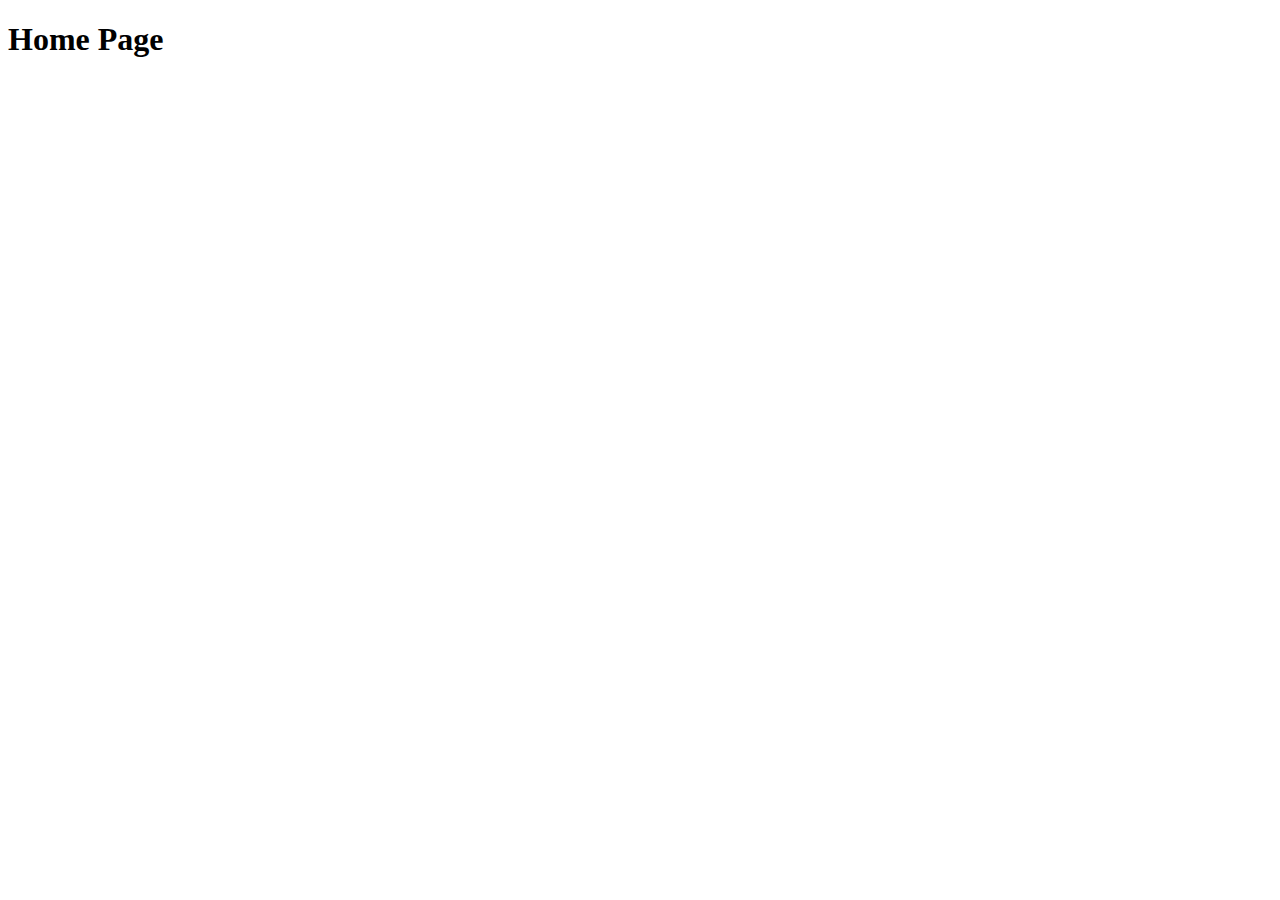
==== index.html @ 4ec6a80f "demo" ====
<!DOCTYPE html>
<html lang="en">
  <head>
    <meta charset="UTF-8" />
    <meta http-equiv="X-UA-Compatible" content="IE=edge" />
    <meta name="viewport" content="width=device-width, initial-scale=1.0" />
    <title>Revv.co.in</title>
  </head>
  <body>
    <h1>Home Page</h1>
  </body>
</html>
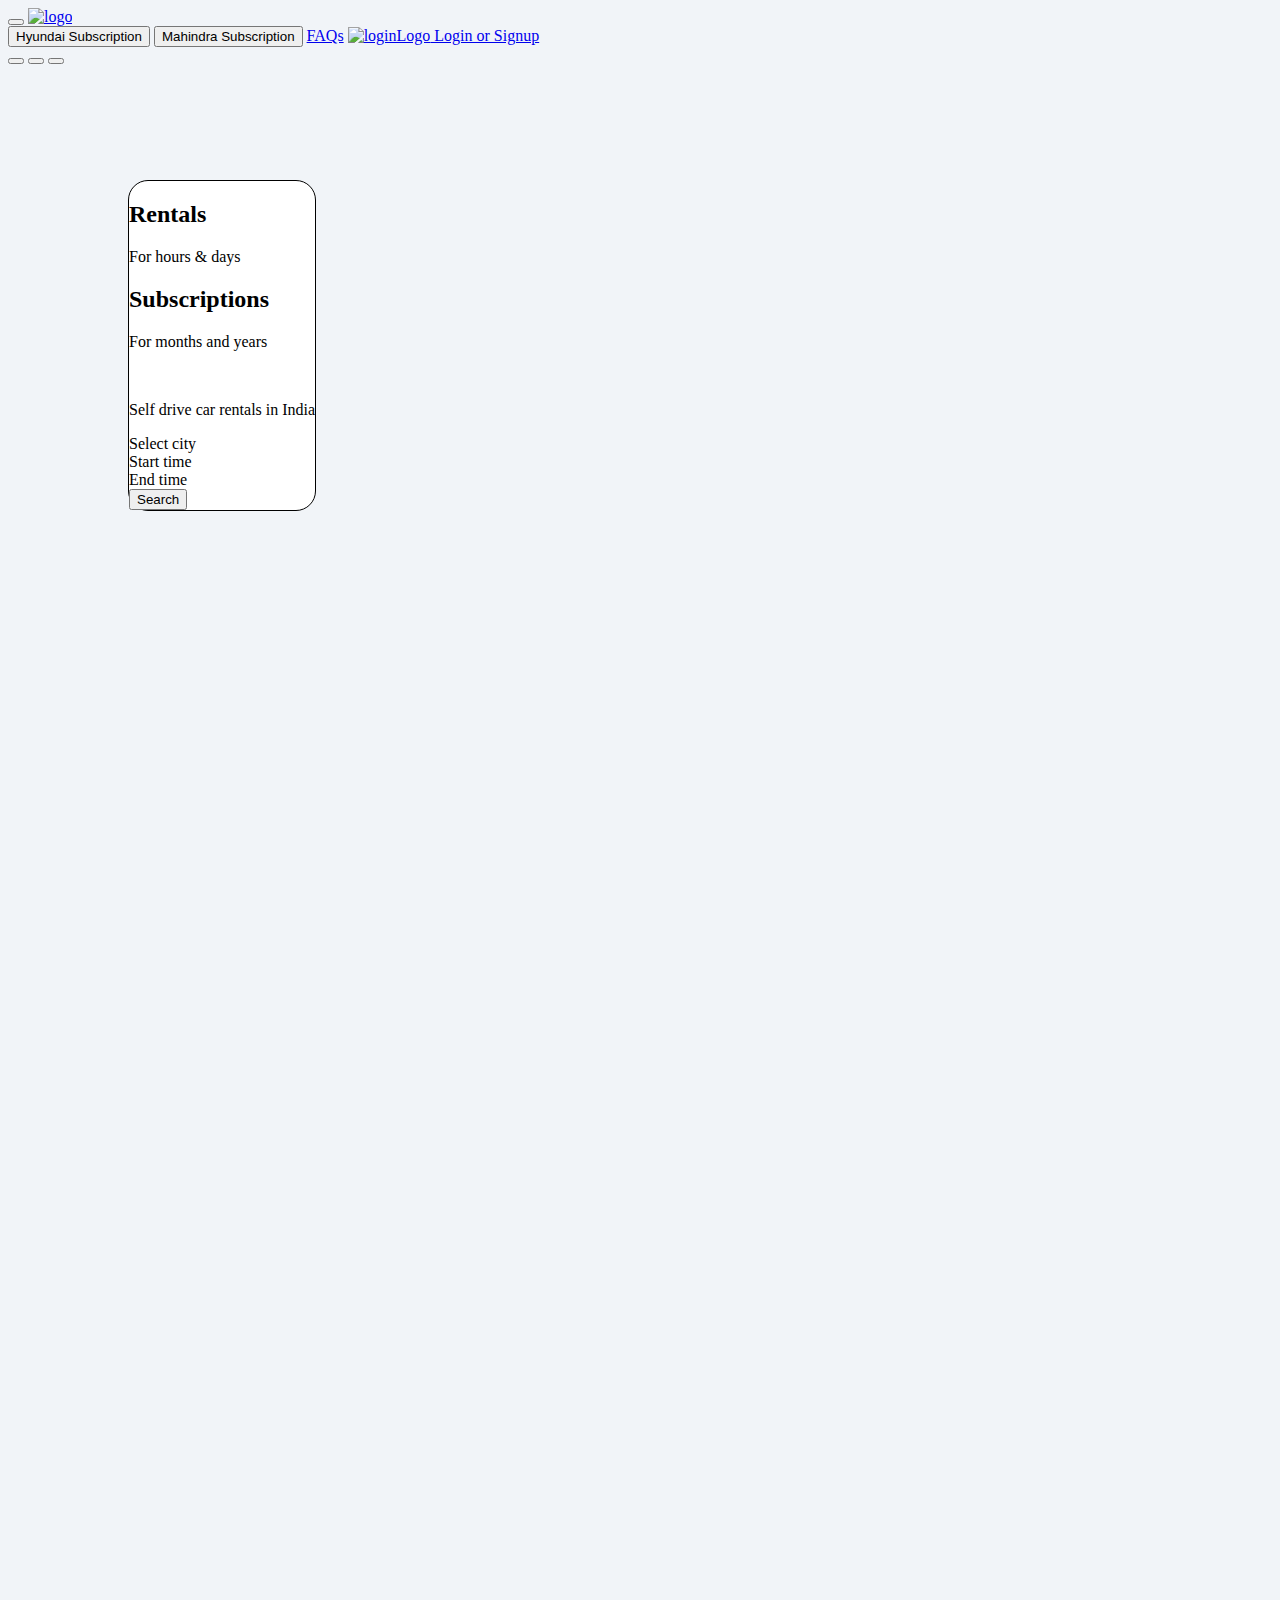
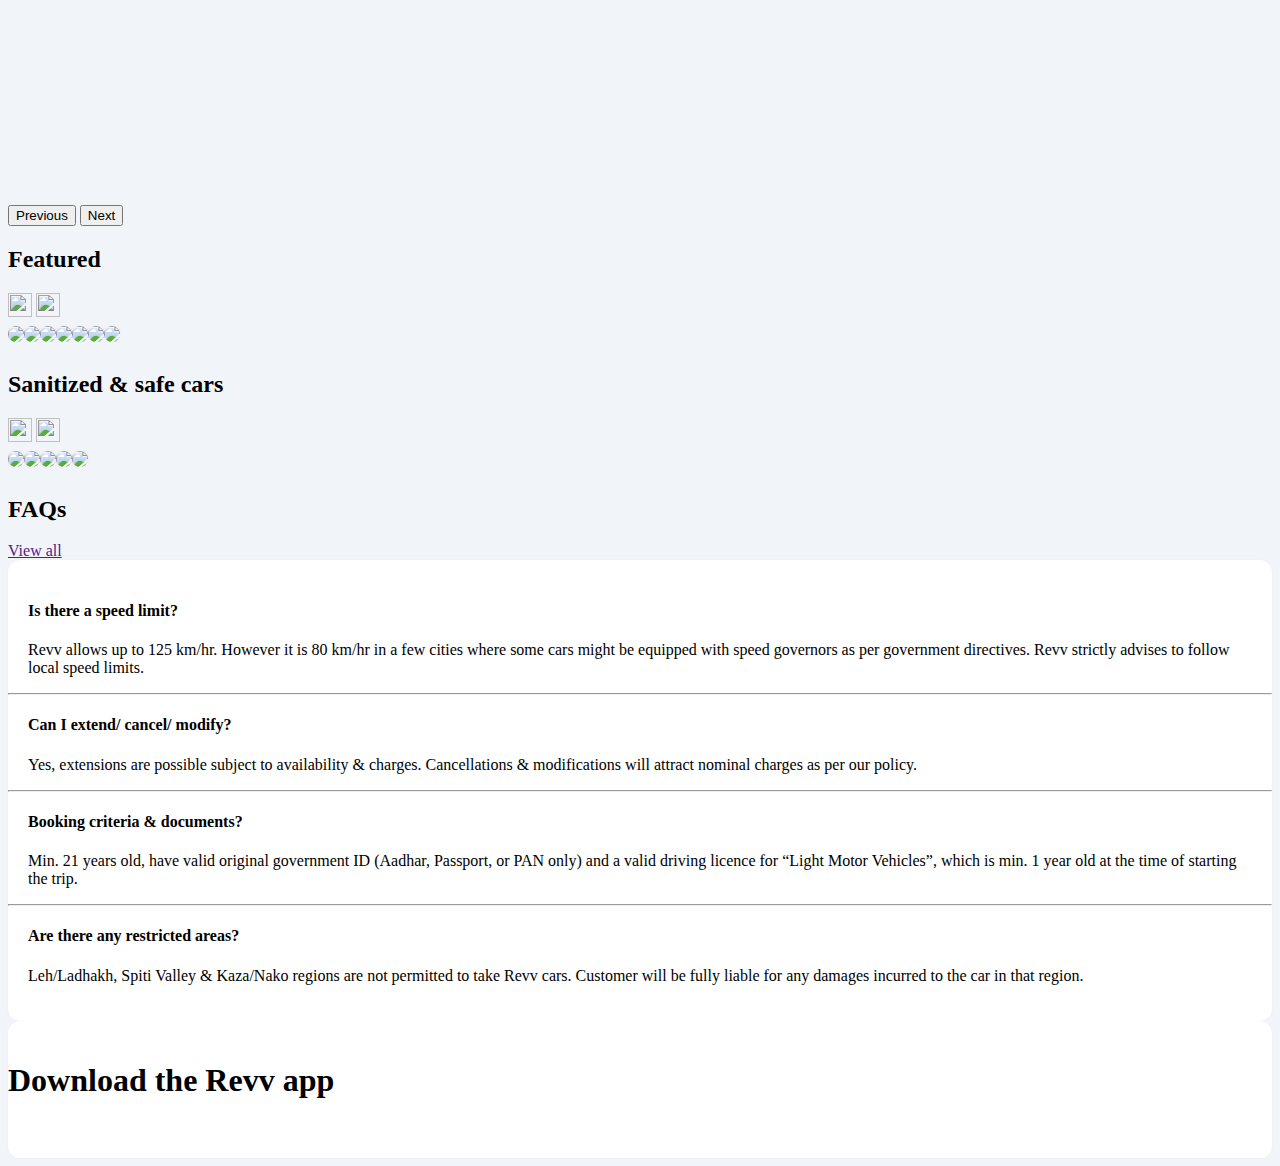
==== commit c0bec910: "added navbar carousel sections to homepage" ====
--- a/index.html
+++ b/index.html
@@ -5,8 +5,252 @@
     <meta http-equiv="X-UA-Compatible" content="IE=edge" />
     <meta name="viewport" content="width=device-width, initial-scale=1.0" />
     <title>Revv.co.in</title>
+    <!-- CSS only -->
+    <link
+      href="https://cdn.jsdelivr.net/npm/bootstrap@5.1.3/dist/css/bootstrap.min.css"
+      rel="stylesheet"
+      integrity="sha384-1BmE4kWBq78iYhFldvKuhfTAU6auU8tT94WrHftjDbrCEXSU1oBoqyl2QvZ6jIW3"
+      crossorigin="anonymous"
+    />
+    <link rel="stylesheet" type="text/css" href="./styles/index.css" />
   </head>
   <body>
-    <h1>Home Page</h1>
+    <!-- Navbar -->
+    <nav class="navbar navbar-expand-lg navbar-light bg-light">
+      <div class="container">
+        <button
+          class="navbar-toggler"
+          type="button"
+          data-bs-toggle="collapse"
+          data-bs-target="#navbarNavAltMarkup"
+          aria-controls="navbarNavAltMarkup"
+          aria-expanded="false"
+          aria-label="Toggle navigation"
+        >
+          <span class="navbar-toggler-icon"></span>
+        </button>
+        <a class="navbar-brand" href="#"
+          ><img
+            src="https://www.revv.co.in/grapheneImages/newopen/logo.svg"
+            alt="logo"
+        /></a>
+        <div class="collapse navbar-collapse" id="navbarNavAltMarkup">
+          <div class="navbar-nav d-flex flex-row ms-auto">
+            <button class="btn btn-outline-success me-2" type="button">
+              Hyundai Subscription
+            </button>
+            <button class="btn btn-outline-success me-2" type="button">
+              Mahindra Subscription
+            </button>
+            <a class="nav-link" href="#">FAQs</a>
+            <a class="nav-link" href="#"
+              ><img
+                src="https://www.revv.co.in/grapheneImages/newopen/ic-web-profile-login.svg"
+                alt="loginLogo"
+              />
+              Login or Signup</a
+            >
+          </div>
+        </div>
+      </div>
+    </nav>
+
+    <!-- Jumbotron -->
+    <!-- <div id="jumbotron"></div> -->
+    <div
+      id="carouselExampleIndicators"
+      class="carousel carousel-dark slide"
+      data-bs-ride="carousel"
+    >
+      <div class="carousel-indicators">
+        <button
+          type="button"
+          data-bs-target="#carouselExampleIndicators"
+          data-bs-slide-to="0"
+          class="active"
+          aria-current="true"
+          aria-label="Slide 1"
+        ></button>
+        <button
+          type="button"
+          data-bs-target="#carouselExampleIndicators"
+          data-bs-slide-to="1"
+          aria-label="Slide 2"
+        ></button>
+        <button
+          type="button"
+          data-bs-target="#carouselExampleIndicators"
+          data-bs-slide-to="2"
+          aria-label="Slide 3"
+        ></button>
+      </div>
+      <div class="carousel-inner">
+        <div id="form" class="col-md-4 p-5">
+          <div class="d-flex">
+            <div>
+              <h2>Rentals</h2>
+              <p>For hours & days</p>
+            </div>
+            <div>
+              <h2>Subscriptions</h2>
+              <p>For months and years</p>
+            </div>
+          </div>
+          <div>
+            <img src="https://www.revv.co.in/imgs/logo-rentals.svg" alt="" />
+            <p>Self drive car rentals in India</p>
+          </div>
+          <div>
+            <div>Select city</div>
+            <div class="d-inline">Start time</div>
+            <div class="d-inline">End time</div>
+          </div>
+          <button>Search</button>
+        </div>
+        <div class="carousel-item active" class="w-100">
+          <div id="carousel1">
+            <img
+              src="https://www.revv.co.in/assets/RentalImages/HomeScreen/heroCarousel/ST_Desktop_1_FG.webp"
+              alt=""
+            />
+          </div>
+        </div>
+        <div class="carousel-item" class="w-100">
+          <div id="carousel2">
+            <img
+              src="https://www.revv.co.in/assets/RentalImages/HomeScreen/heroCarousel/ST_Desktop_2_FG.webp"
+              alt=""
+            />
+          </div>
+        </div>
+        <div class="carousel-item" class="w-100">
+          <div id="carousel3">
+            <img
+              src="https://www.revv.co.in/assets/RentalImages/HomeScreen/heroCarousel/ST_Desktop_3_FG.webp"
+              alt=""
+            />
+          </div>
+        </div>
+      </div>
+      <button
+        class="carousel-control-prev"
+        type="button"
+        data-bs-target="#carouselExampleIndicators"
+        data-bs-slide="prev"
+      >
+        <span class="carousel-control-prev-icon" aria-hidden="true"></span>
+        <span class="visually-hidden">Previous</span>
+      </button>
+      <button
+        class="carousel-control-next"
+        type="button"
+        data-bs-target="#carouselExampleIndicators"
+        data-bs-slide="next"
+      >
+        <span class="carousel-control-next-icon" aria-hidden="true"></span>
+        <span class="visually-hidden">Next</span>
+      </button>
+    </div>
+
+    <!-- featured -->
+    <div class="container mb-3">
+      <div class="d-flex justify-content-between">
+        <h2 class="d-inline">Featured</h2>
+        <div class="angle">
+          <img
+            src="https://www.revv.co.in/assets/RentalImages/HomeScreen/rental2021/icons/angleLeft.png"
+            alt=""
+          />
+          <img
+            src="https://www.revv.co.in/assets/RentalImages/HomeScreen/rental2021/icons/angleRight.png"
+            alt=""
+          />
+        </div>
+      </div>
+
+      <div id="featured" class=""></div>
+    </div>
+    <!-- sanitized -->
+    <div class="container mb-3">
+      <div class="d-flex justify-content-between">
+        <h2 class="d-inline">Sanitized & safe cars</h2>
+        <div class="angle">
+          <img
+            src="https://www.revv.co.in/assets/RentalImages/HomeScreen/rental2021/icons/angleLeft.png"
+            alt=""
+          />
+          <img
+            src="https://www.revv.co.in/assets/RentalImages/HomeScreen/rental2021/icons/angleRight.png"
+            alt=""
+          />
+        </div>
+      </div>
+
+      <div id="sanitized" class=""></div>
+    </div>
+    <!-- faqs -->
+    <div class="container mb-3">
+      <div class="d-flex justify-content-between">
+        <h2 class="d-inline">FAQs</h2>
+        <div class="angle">
+          <a href="">View all</a>
+        </div>
+      </div>
+      <div id="faqs" class="mx-auto">
+        <h4>Is there a speed limit?</h4>
+        <p>
+          Revv allows up to 125 km/hr. However it is 80 km/hr in a few cities
+          where some cars might be equipped with speed governors as per
+          government directives. Revv strictly advises to follow local speed
+          limits.
+        </p>
+        <hr />
+        <h4>Can I extend/ cancel/ modify?</h4>
+        <p>
+          Yes, extensions are possible subject to availability & charges.
+          Cancellations & modifications will attract nominal charges as per our
+          policy.
+        </p>
+        <hr />
+        <h4>Booking criteria & documents?</h4>
+        <p>
+          Min. 21 years old, have valid original government ID (Aadhar,
+          Passport, or PAN only) and a valid driving licence for “Light Motor
+          Vehicles”, which is min. 1 year old at the time of starting the trip.
+        </p>
+        <hr />
+        <h4>Are there any restricted areas?</h4>
+        <p>
+          Leh/Ladhakh, Spiti Valley & Kaza/Nako regions are not permitted to
+          take Revv cars. Customer will be fully liable for any damages incurred
+          to the car in that region.
+        </p>
+      </div>
+    </div>
+
+    <!-- playstore -->
+    <div class="container">
+      <div id="app" class="row">
+        <div class="col-md-6">
+          <h1>Download the Revv app</h1>
+          <img
+            src="https://www.revv.co.in/assets/RentalImages/HomeScreen/rental2021/downloadApp/app_store.webp"
+            alt=""
+          />
+          <img
+            src="https://www.revv.co.in/assets/RentalImages/HomeScreen/rental2021/downloadApp/google_play.webp"
+            alt=""
+          />
+        </div>
+        <div id="mob-img" class="col-md-6"></div>
+      </div>
+    </div>
   </body>
+  <!-- JavaScript Bundle with Popper -->
+  <script
+    src="https://cdn.jsdelivr.net/npm/bootstrap@5.1.3/dist/js/bootstrap.bundle.min.js"
+    integrity="sha384-ka7Sk0Gln4gmtz2MlQnikT1wXgYsOg+OMhuP+IlRH9sENBO0LRn5q+8nbTov4+1p"
+    crossorigin="anonymous"
+  ></script>
+  <script src="./scripts/index.js"></script>
 </html>
--- a/styles/index.css
+++ b/styles/index.css
@@ -0,0 +1,86 @@
+body {
+  background-color: #f1f4f8;
+}
+#jumbotron {
+  height: 580px;
+  background-image: url("https://www.revv.co.in/assets/RentalImages/HomeScreen/heroCarousel/ST_BG_1.png");
+}
+#carousel1,
+#carousel2,
+#carousel3 {
+  height: 580px;
+  width: 100%;
+  text-align: center;
+}
+#carousel1 {
+  background-image: url("https://www.revv.co.in/assets/RentalImages/HomeScreen/heroCarousel/ST_BG_1.png");
+}
+#carousel2 {
+  background-image: url("https://www.revv.co.in/assets/RentalImages/HomeScreen/heroCarousel/ST_LT_BG_2.png");
+}
+#carousel3 {
+  background-image: url("https://www.revv.co.in/assets/RentalImages/HomeScreen/heroCarousel/ST_LT_BG_3.png");
+}
+.carousel-item img {
+  width: 30%;
+  /* height: 50%; */
+}
+#carousel1 img,
+#carousel2 img,
+#carousel3 img {
+  position: absolute;
+  top: 20%;
+  left: 50%;
+}
+#form {
+  /* width: 50%; */
+  border: 1px solid black;
+  position: absolute;
+  top: 20%;
+  left: 10%;
+  z-index: 10;
+  background-color: white;
+  border-radius: 20px;
+}
+#featured,
+#sanitized {
+  display: flex;
+  overflow: hidden;
+}
+#featured > div,
+#sanitized > div {
+  padding: 5px 0;
+  text-align: center;
+}
+#featured img,
+#sanitized img {
+  width: 95%;
+  box-shadow: 0 0 2px 0 rgb(0 0 0 / 5%);
+  border-radius: 12px;
+}
+/* .angle {
+  float: right;
+  height: 39px;
+  display: flex;
+  align-items: center;
+} */
+.angle img {
+  width: 24px;
+  height: 24px;
+}
+#faqs,
+#app {
+  padding: 5px 0;
+  box-shadow: 0 0 2px 0 rgb(0 0 0 / 5%);
+  border-radius: 12px;
+  /* width: 95%; */
+  background-color: white;
+  padding: 20px 0;
+}
+#faqs > h4,
+#faqs > p {
+  padding: 0 20px;
+}
+#mob-img {
+  background-image: url("http://www.revv.co.in/assets/RentalImages/HomeScreen/rental2021/downloadApp/xapp_preview_desk.png.pagespeed.ic.SlqPBPQ6An.png");
+}
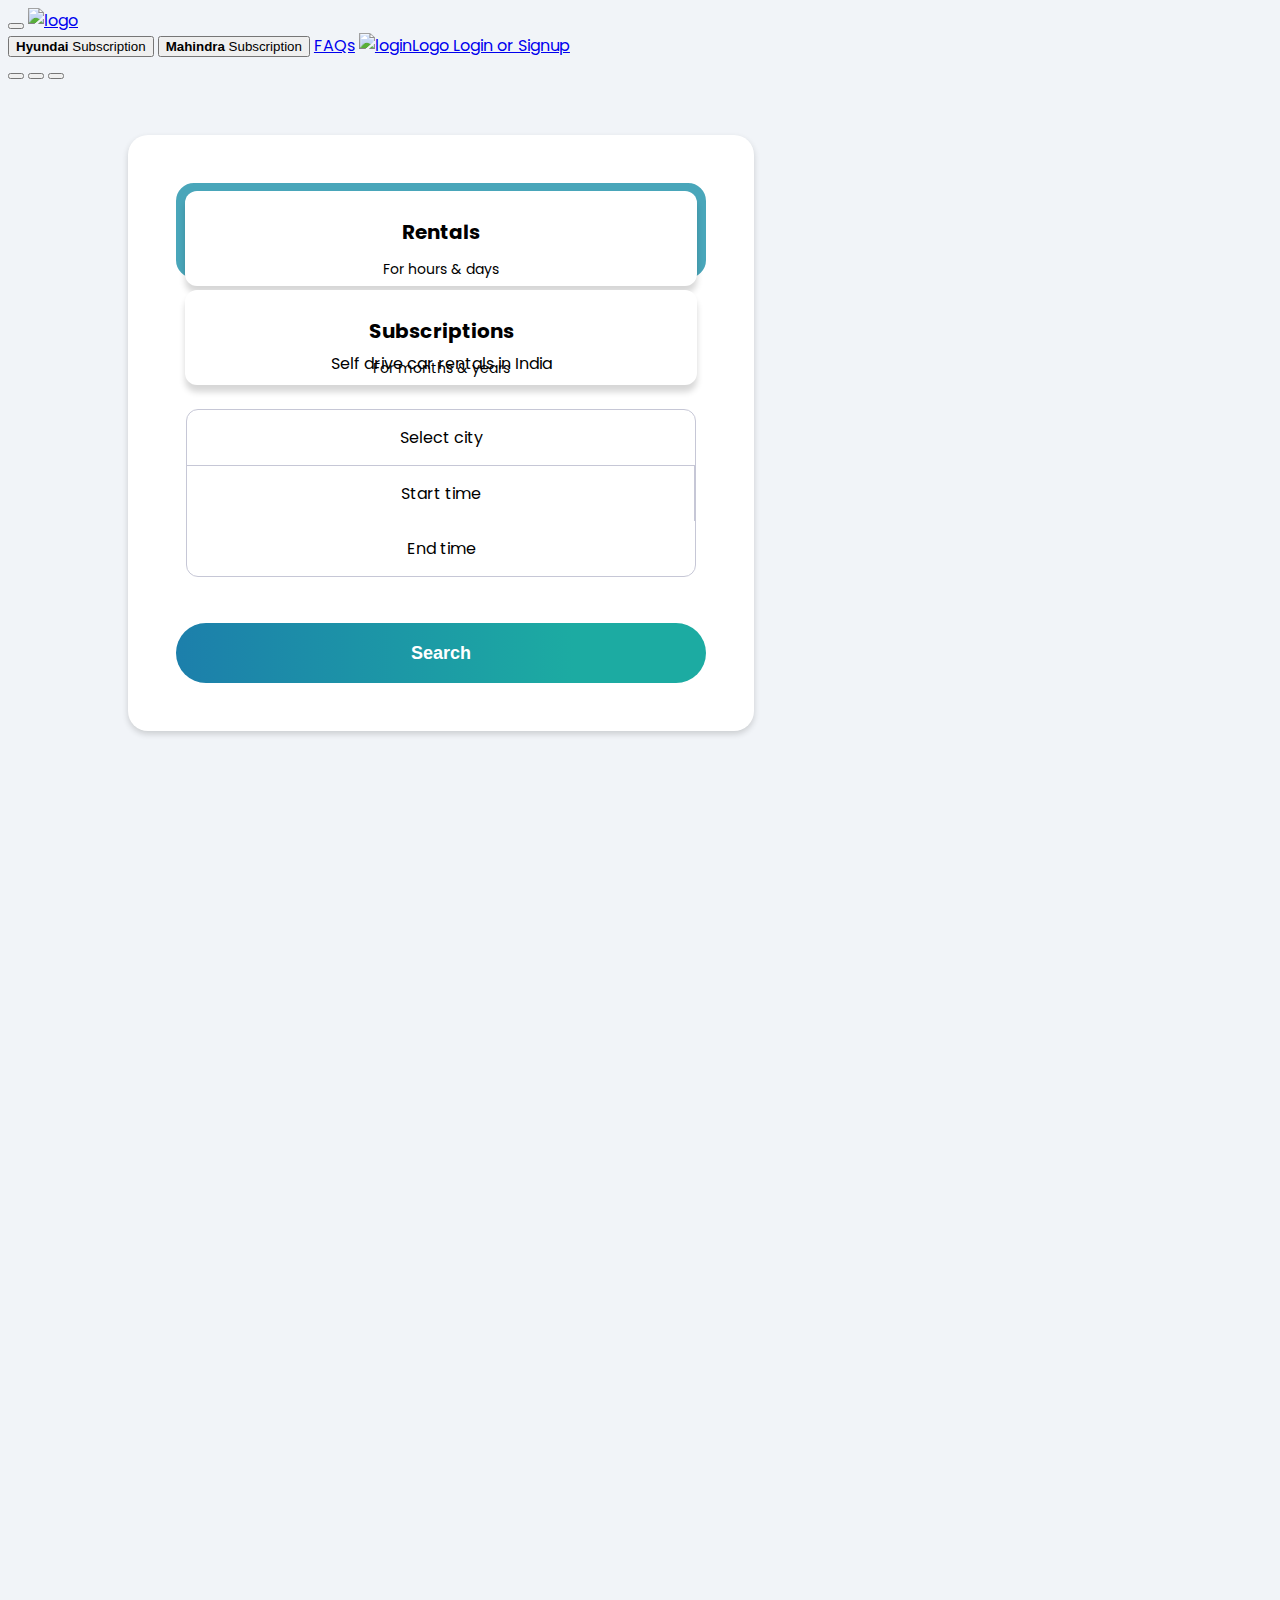
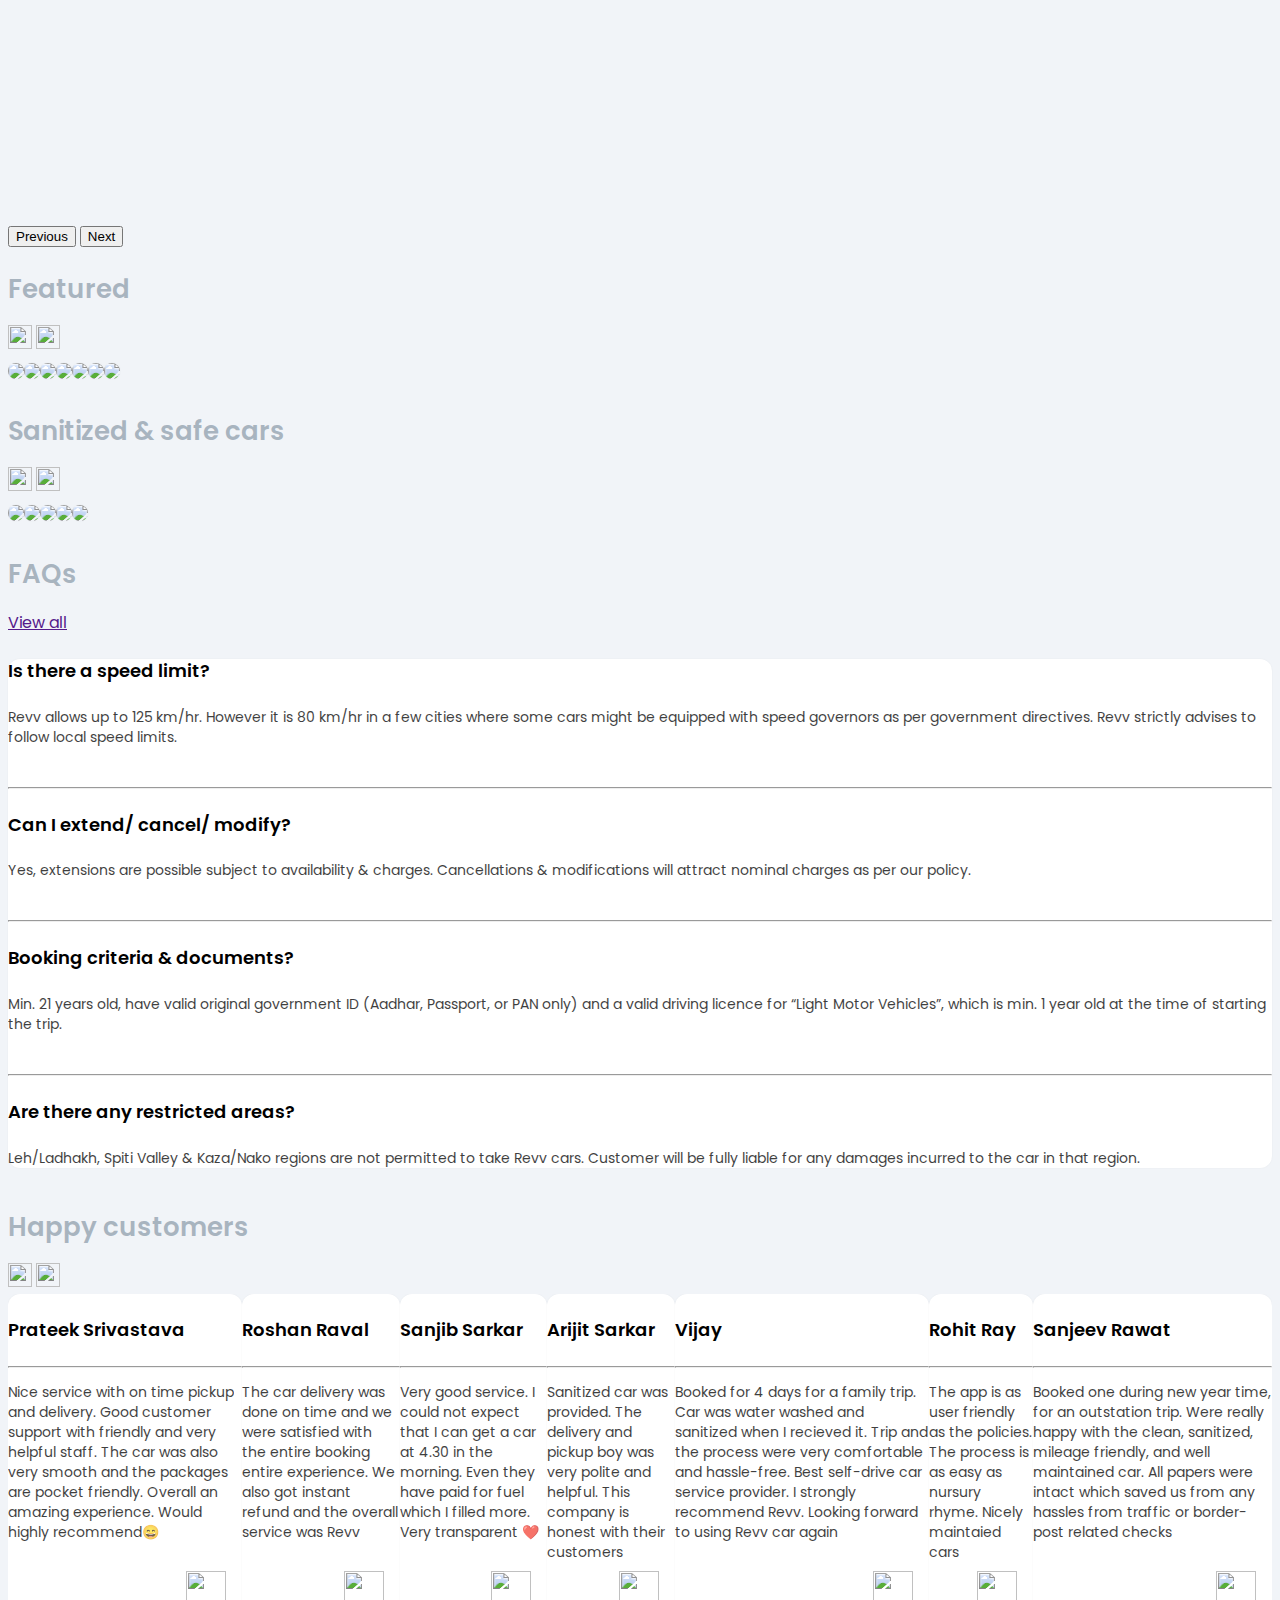
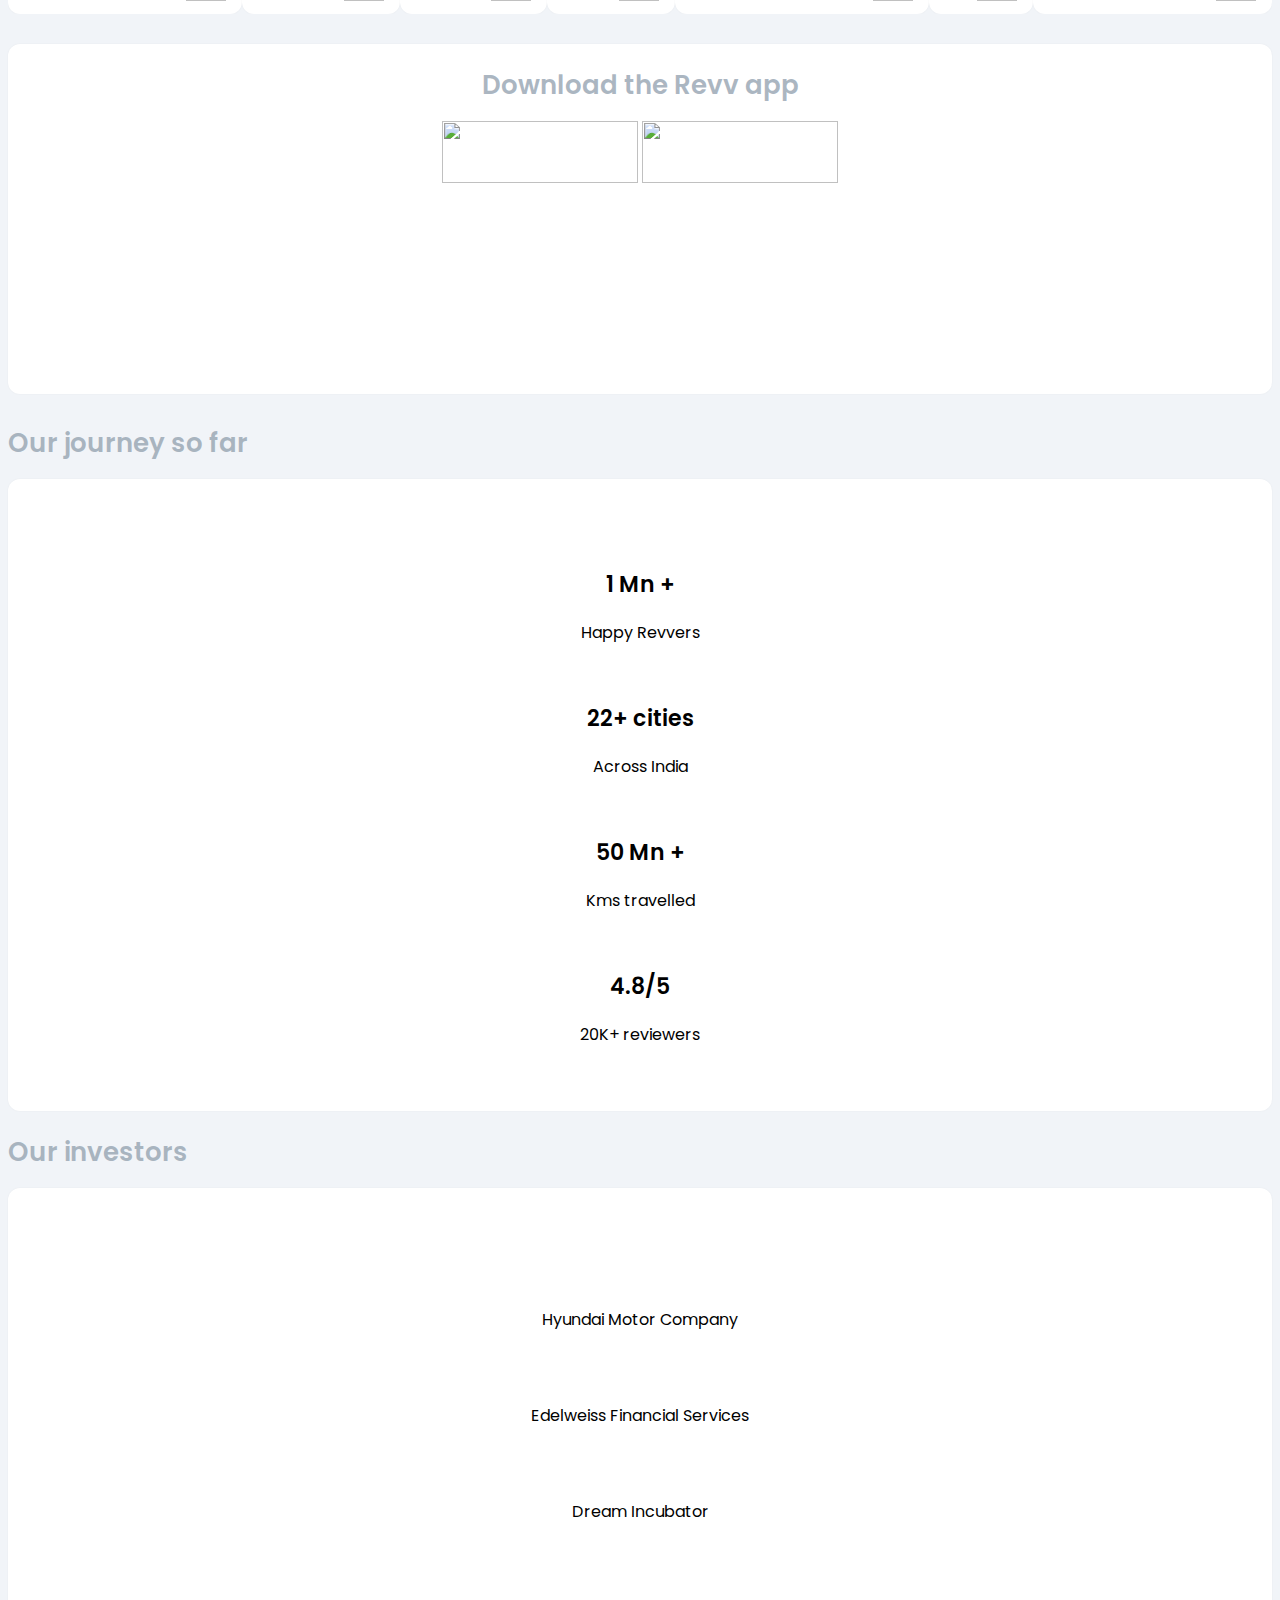
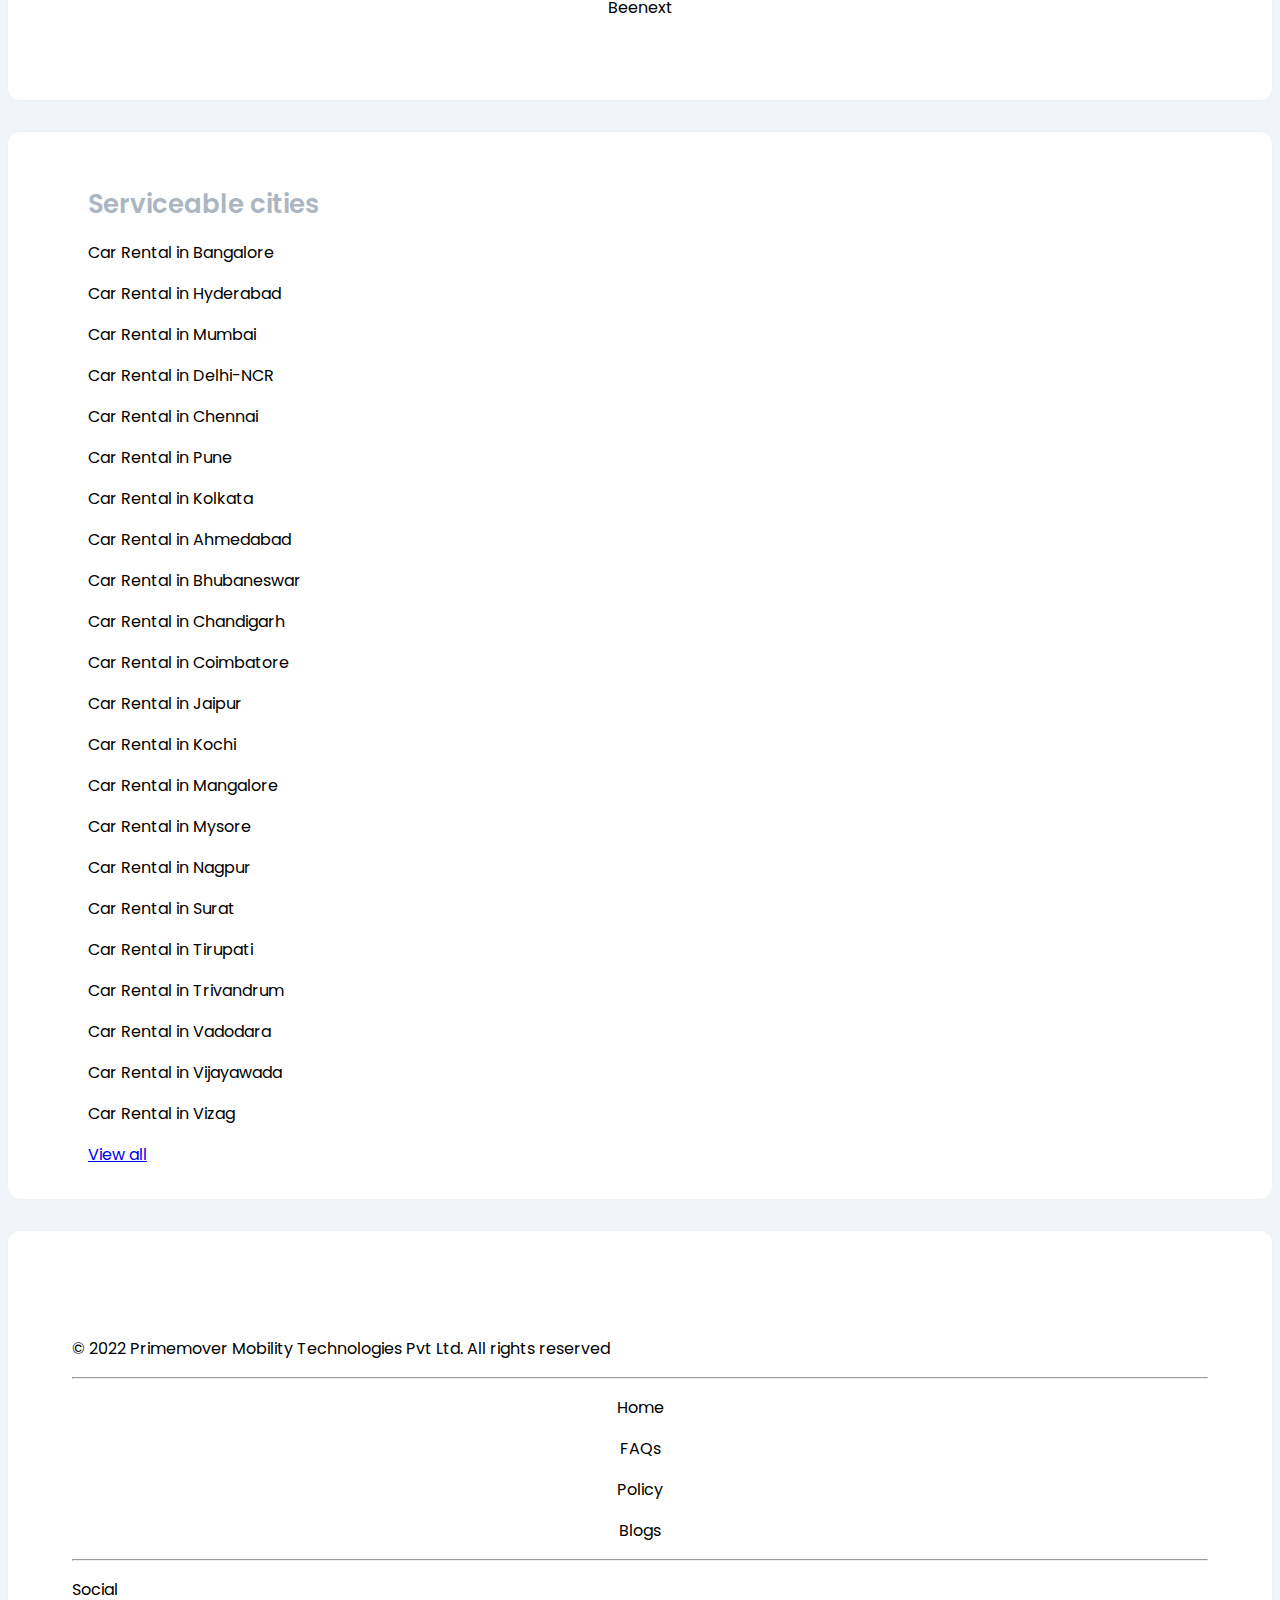
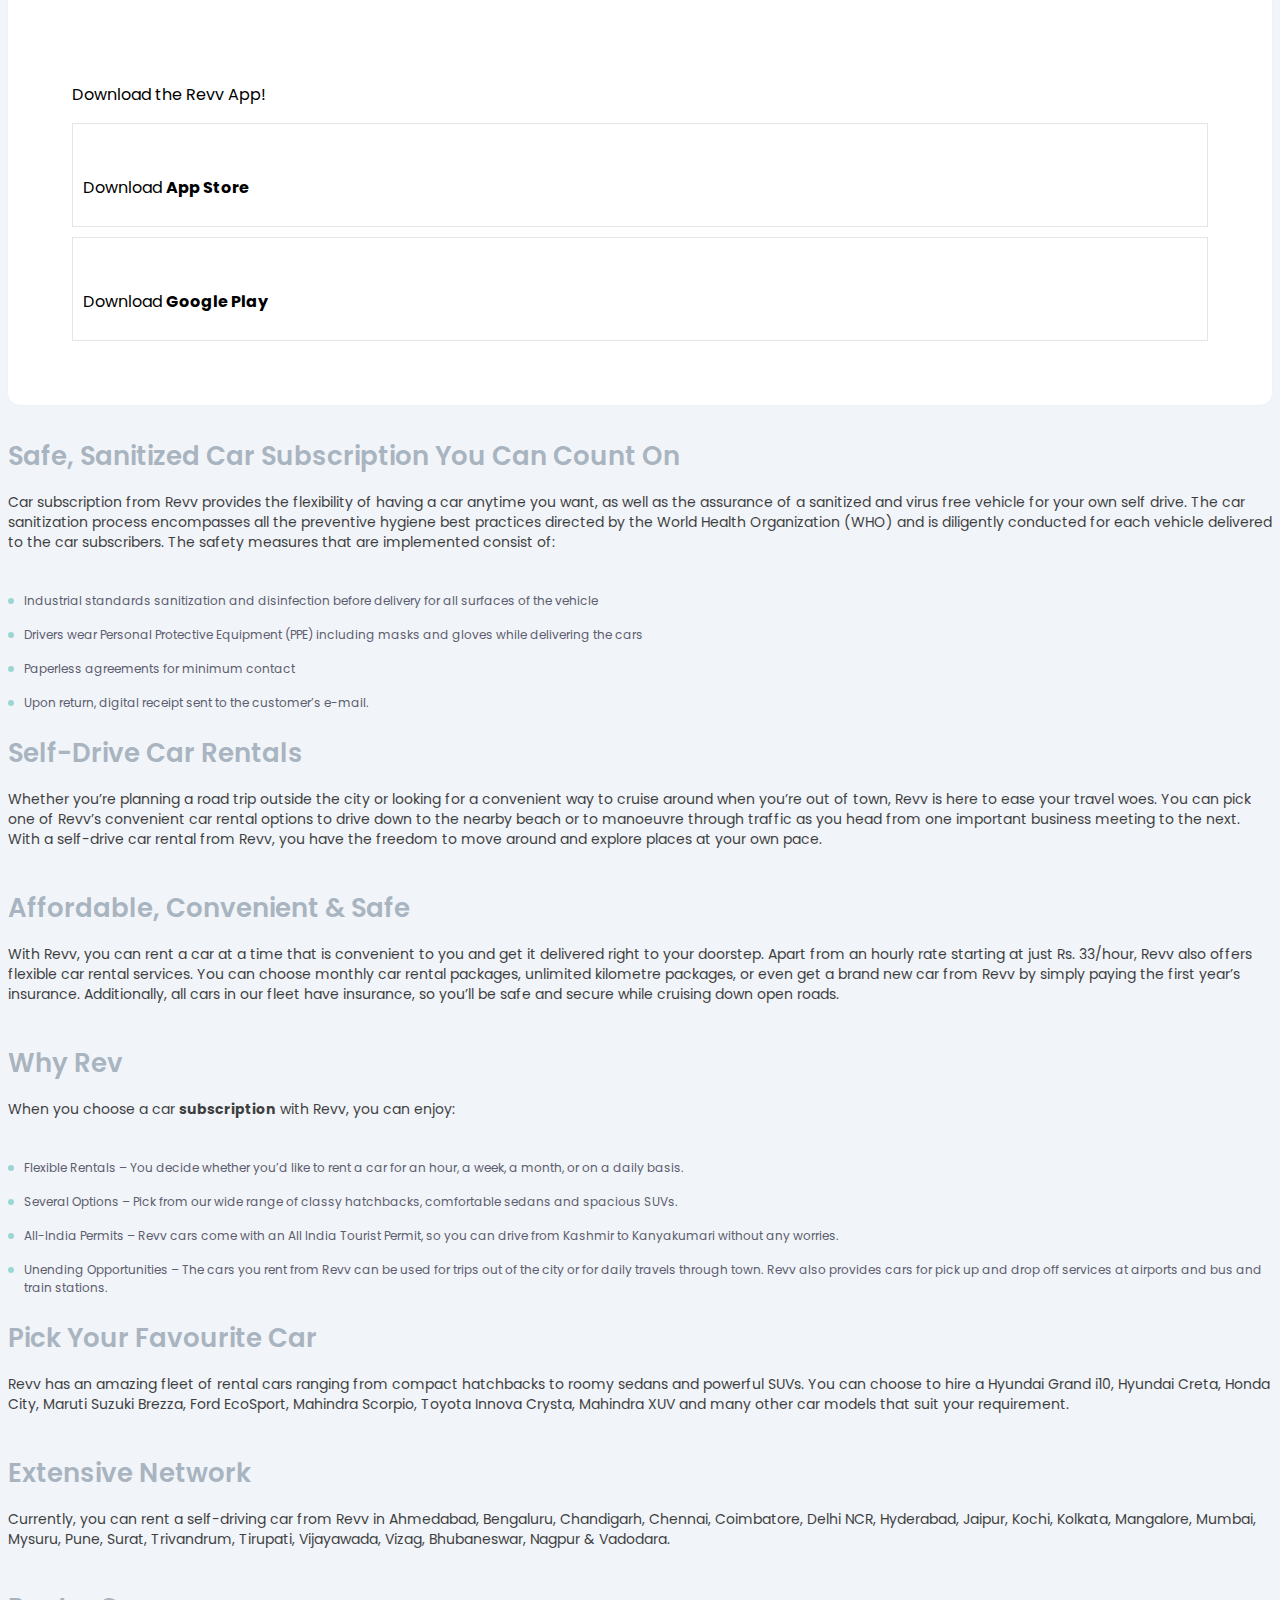
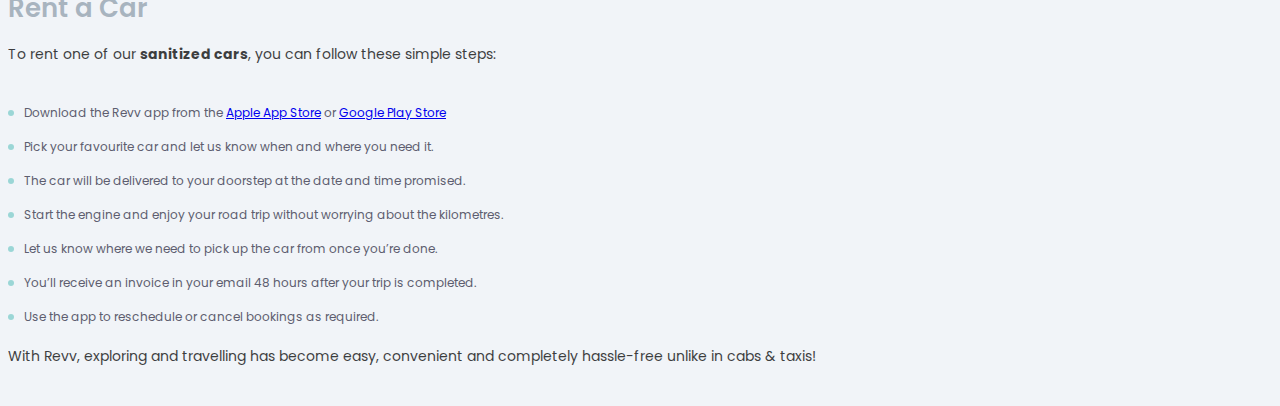
==== commit 22aa8fb9: "demo commit" ====
--- a/index.html
+++ b/index.html
@@ -29,19 +29,24 @@
         >
           <span class="navbar-toggler-icon"></span>
         </button>
-        <a class="navbar-brand" href="#"
+        <a class="navbar-brand" href="index.html"
           ><img
             src="https://www.revv.co.in/grapheneImages/newopen/logo.svg"
             alt="logo"
         /></a>
         <div class="collapse navbar-collapse" id="navbarNavAltMarkup">
           <div class="navbar-nav d-flex flex-row ms-auto">
-            <button class="btn btn-outline-success me-2" type="button">
-              Hyundai Subscription
-            </button>
-            <button class="btn btn-outline-success me-2" type="button">
-              Mahindra Subscription
-            </button>
+            <a href="#"
+              ><button class="btn btn-outline-success me-2" type="button">
+                <b>Hyundai</b> Subscription
+              </button></a
+            >
+            <a href=""
+              ><button class="btn btn-outline-success me-2" type="button">
+                <b>Mahindra</b> Subscription
+              </button></a
+            >
+
             <a class="nav-link" href="#">FAQs</a>
             <a class="nav-link" href="#"
               ><img
@@ -55,11 +60,39 @@
       </div>
     </nav>
 
+    <!-- form -->
+    <div id="form" class="d-none d-md-block col-md-4">
+      <div class="row d-flex">
+        <div class="col-6">
+          <div>
+            <h2>Rentals</h2>
+            <p>For hours & days</p>
+          </div>
+        </div>
+        <div class="col-6">
+          <div>
+            <h2>Subscriptions</h2>
+            <p>For months & years</p>
+          </div>
+        </div>
+      </div>
+      <div>
+        <img src="https://www.revv.co.in/imgs/logo-rentals.svg" alt="" />
+        <p>Self drive car rentals in India</p>
+      </div>
+      <div class="row">
+        <div class="col-md-12">Select city</div>
+        <div class="col-6">Start time</div>
+        <div class="col-6">End time</div>
+      </div>
+      <button>Search</button>
+    </div>
+
     <!-- Jumbotron -->
     <!-- <div id="jumbotron"></div> -->
     <div
       id="carouselExampleIndicators"
-      class="carousel carousel-dark slide"
+      class="carousel carousel-dark slide d-none d-md-block"
       data-bs-ride="carousel"
     >
       <div class="carousel-indicators">
@@ -85,28 +118,6 @@
         ></button>
       </div>
       <div class="carousel-inner">
-        <div id="form" class="col-md-4 p-5">
-          <div class="d-flex">
-            <div>
-              <h2>Rentals</h2>
-              <p>For hours & days</p>
-            </div>
-            <div>
-              <h2>Subscriptions</h2>
-              <p>For months and years</p>
-            </div>
-          </div>
-          <div>
-            <img src="https://www.revv.co.in/imgs/logo-rentals.svg" alt="" />
-            <p>Self drive car rentals in India</p>
-          </div>
-          <div>
-            <div>Select city</div>
-            <div class="d-inline">Start time</div>
-            <div class="d-inline">End time</div>
-          </div>
-          <button>Search</button>
-        </div>
         <div class="carousel-item active" class="w-100">
           <div id="carousel1">
             <img
@@ -152,10 +163,32 @@
       </button>
     </div>
 
+    <!-- test -->
+
     <!-- featured -->
-    <div class="container mb-3">
+    <div class="container my-5">
+      <div class="d-flex justify-content-between align-items-center">
+        <h2 class="d-inline heading">Featured</h2>
+        <div class="angle">
+          <img
+            id="left"
+            src="https://www.revv.co.in/assets/RentalImages/HomeScreen/rental2021/icons/angleLeft.png"
+            alt=""
+          />
+          <img
+            id="right"
+            src="https://www.revv.co.in/assets/RentalImages/HomeScreen/rental2021/icons/angleRight.png"
+            alt=""
+          />
+        </div>
+      </div>
+
+      <div id="featured" class="row g-3"></div>
+    </div>
+    <!-- sanitized -->
+    <div class="container my-5">
       <div class="d-flex justify-content-between">
-        <h2 class="d-inline">Featured</h2>
+        <h2 class="d-inline heading">Sanitized & safe cars</h2>
         <div class="angle">
           <img
             src="https://www.revv.co.in/assets/RentalImages/HomeScreen/rental2021/icons/angleLeft.png"
@@ -168,59 +201,41 @@
         </div>
       </div>
 
-      <div id="featured" class=""></div>
-    </div>
-    <!-- sanitized -->
-    <div class="container mb-3">
+      <div id="sanitized" class="row g-3"></div>
+    </div>
+    <!-- faqs -->
+    <div class="container my-5">
       <div class="d-flex justify-content-between">
-        <h2 class="d-inline">Sanitized & safe cars</h2>
-        <div class="angle">
-          <img
-            src="https://www.revv.co.in/assets/RentalImages/HomeScreen/rental2021/icons/angleLeft.png"
-            alt=""
-          />
-          <img
-            src="https://www.revv.co.in/assets/RentalImages/HomeScreen/rental2021/icons/angleRight.png"
-            alt=""
-          />
-        </div>
-      </div>
-
-      <div id="sanitized" class=""></div>
-    </div>
-    <!-- faqs -->
-    <div class="container mb-3">
-      <div class="d-flex justify-content-between">
-        <h2 class="d-inline">FAQs</h2>
+        <h2 class="d-inline heading">FAQs</h2>
         <div class="angle">
           <a href="">View all</a>
         </div>
       </div>
-      <div id="faqs" class="mx-auto">
-        <h4>Is there a speed limit?</h4>
-        <p>
+      <div id="faqs" class="py-3">
+        <h4 class="sub-heading mx-4">Is there a speed limit?</h4>
+        <p class="para mb-3 mx-4">
           Revv allows up to 125 km/hr. However it is 80 km/hr in a few cities
           where some cars might be equipped with speed governors as per
           government directives. Revv strictly advises to follow local speed
           limits.
         </p>
         <hr />
-        <h4>Can I extend/ cancel/ modify?</h4>
-        <p>
+        <h4 class="sub-heading mx-4">Can I extend/ cancel/ modify?</h4>
+        <p class="para mb-3 mx-4">
           Yes, extensions are possible subject to availability & charges.
           Cancellations & modifications will attract nominal charges as per our
           policy.
         </p>
         <hr />
-        <h4>Booking criteria & documents?</h4>
-        <p>
+        <h4 class="sub-heading mx-4">Booking criteria & documents?</h4>
+        <p class="para mb-3 mx-4">
           Min. 21 years old, have valid original government ID (Aadhar,
           Passport, or PAN only) and a valid driving licence for “Light Motor
           Vehicles”, which is min. 1 year old at the time of starting the trip.
         </p>
         <hr />
-        <h4>Are there any restricted areas?</h4>
-        <p>
+        <h4 class="sub-heading mx-4">Are there any restricted areas?</h4>
+        <p class="para mb-3 mx-4">
           Leh/Ladhakh, Spiti Valley & Kaza/Nako regions are not permitted to
           take Revv cars. Customer will be fully liable for any damages incurred
           to the car in that region.
@@ -228,23 +243,358 @@
       </div>
     </div>
 
+    <!-- happy customers -->
+    <div class="container my-5">
+      <div class="d-flex justify-content-between">
+        <h2 class="d-inline heading">Happy customers</h2>
+        <div class="angle">
+          <img
+            src="https://www.revv.co.in/assets/RentalImages/HomeScreen/rental2021/icons/angleLeft.png"
+            alt=""
+          />
+          <img
+            src="https://www.revv.co.in/assets/RentalImages/HomeScreen/rental2021/icons/angleRight.png"
+            alt=""
+          />
+        </div>
+      </div>
+
+      <div id="happyCustomers" class="row g-3"></div>
+    </div>
+
     <!-- playstore -->
     <div class="container">
       <div id="app" class="row">
-        <div class="col-md-6">
-          <h1>Download the Revv app</h1>
-          <img
-            src="https://www.revv.co.in/assets/RentalImages/HomeScreen/rental2021/downloadApp/app_store.webp"
-            alt=""
-          />
-          <img
-            src="https://www.revv.co.in/assets/RentalImages/HomeScreen/rental2021/downloadApp/google_play.webp"
-            alt=""
-          />
-        </div>
-        <div id="mob-img" class="col-md-6"></div>
-      </div>
-    </div>
+        <div class="col-12 col-md-6">
+          <h2 class="heading">Download the Revv app</h2>
+          <div>
+            <a
+              href="https://apps.apple.com/in/app/revv-self-drive-cars-delivered/id1021594400"
+            >
+              <img
+                src="https://www.revv.co.in/assets/RentalImages/HomeScreen/rental2021/downloadApp/app_store.webp"
+                alt=""
+              />
+            </a>
+            <a
+              href="https://play.google.com/store/apps/details?id=com.selfdrive&hl=en"
+            >
+              <img
+                src="https://www.revv.co.in/assets/RentalImages/HomeScreen/rental2021/downloadApp/google_play.webp"
+                alt=""
+              />
+            </a>
+          </div>
+        </div>
+        <div id="mob-img" class="col-12 col-md-6"></div>
+      </div>
+    </div>
+
+    <!-- journey -->
+    <div class="container my-5">
+      <div>
+        <h2 class="heading">Our journey so far</h2>
+      </div>
+      <div id="journey" class="row">
+        <div class="col-6 col-md-3">
+          <img
+            src="https://www.revv.co.in/assets/RentalImages/HomeScreen/rental2021/ourJourney/revvers.png"
+            alt=""
+          />
+          <h2>1 Mn +</h2>
+          <p>Happy Revvers</p>
+        </div>
+        <div class="col-6 col-md-3">
+          <img
+            src="https://www.revv.co.in/assets/RentalImages/HomeScreen/rental2021/ourJourney/cities.png"
+            alt=""
+          />
+          <h2>22+ cities</h2>
+          <p>Across India</p>
+        </div>
+        <div class="col-6 col-md-3">
+          <img
+            src="https://www.revv.co.in/assets/RentalImages/HomeScreen/rental2021/ourJourney/travel.png"
+            alt=""
+          />
+          <h2>50 Mn +</h2>
+          <p>Kms travelled</p>
+        </div>
+        <div class="col-6 col-md-3">
+          <img
+            src="https://www.revv.co.in/assets/RentalImages/HomeScreen/rental2021/ourJourney/review.png"
+            alt=""
+          />
+          <h2>4.8/5</h2>
+          <p>20K+ reviewers</p>
+        </div>
+      </div>
+    </div>
+
+    <!-- investors -->
+    <div class="container">
+      <h2 class="heading">Our investors</h2>
+      <div id="investors" class="row">
+        <div class="col-6 col-md-3">
+          <img
+            src="https://www.revv.co.in/assets/RentalImages/HomeScreen/rental2021/investors/hyundai.webp"
+            alt=""
+          />
+          <p>Hyundai Motor Company</p>
+        </div>
+        <div class="col-6 col-md-3">
+          <img
+            src="https://www.revv.co.in/assets/RentalImages/HomeScreen/rental2021/investors/edelweissFinancialServices.webp"
+            alt=""
+          />
+          <p>Edelweiss Financial Services</p>
+        </div>
+        <div class="col-6 col-md-3">
+          <img
+            src="https://www.revv.co.in/assets/RentalImages/HomeScreen/rental2021/investors/dreamIncubator.webp"
+            alt=""
+          />
+          <p>Dream Incubator</p>
+        </div>
+        <div class="col-6 col-md-3">
+          <img
+            src="https://www.revv.co.in/assets/RentalImages/HomeScreen/rental2021/investors/beenext.webp"
+            alt=""
+          />
+          <p>Beenext</p>
+        </div>
+      </div>
+    </div>
+
+    <!-- cities -->
+    <div id="cities" class="container bg-dark">
+      <div>
+        <h2 class="heading text-light">Serviceable cities</h2>
+      </div>
+      <div class="row text-light opacity-50">
+        <div class="col-md-4">
+          <p>Car Rental in Bangalore</p>
+          <p>Car Rental in Hyderabad</p>
+          <p>Car Rental in Mumbai</p>
+          <p>Car Rental in Delhi-NCR</p>
+          <p>Car Rental in Chennai</p>
+          <p>Car Rental in Pune</p>
+          <p>Car Rental in Kolkata</p>
+          <p>Car Rental in Ahmedabad</p>
+        </div>
+        <div class="d-none d-md-block col-md-4">
+          <p>Car Rental in Bhubaneswar</p>
+          <p>Car Rental in Chandigarh</p>
+          <p>Car Rental in Coimbatore</p>
+          <p>Car Rental in Jaipur</p>
+          <p>Car Rental in Kochi</p>
+          <p>Car Rental in Mangalore</p>
+          <p>Car Rental in Mysore</p>
+          <p>Car Rental in Nagpur</p>
+        </div>
+        <div class="d-none d-md-block col-md-4">
+          <p>Car Rental in Surat</p>
+          <p>Car Rental in Tirupati</p>
+          <p>Car Rental in Trivandrum</p>
+          <p>Car Rental in Vadodara</p>
+          <p>Car Rental in Vijayawada</p>
+          <p>Car Rental in Vizag</p>
+        </div>
+        <a class="d-block d-md-none" href="#">View all</a>
+      </div>
+    </div>
+
+    <!-- footer -->
+    <footer id="footer" class="container">
+      <div class="row">
+        <div class="col-md-4">
+          <img
+            src="https://www.revv.co.in/assets/RentalImages/HomeScreen/rental2021/logo/revv-logo.png"
+            alt=""
+          />
+          <p class="mt-3">
+            © 2022 Primemover Mobility Technologies Pvt Ltd. All rights reserved
+          </p>
+        </div>
+        <hr class="d-block d-md-none" />
+        <div class="col-md-4">
+          <p>Home</p>
+          <p>FAQs</p>
+          <p>Policy</p>
+          <p>Blogs</p>
+        </div>
+        <hr class="d-block d-md-none" />
+        <div class="col-md-4">
+          <p class="my-0">Social</p>
+          <div class="icons">
+            <a href="https://www.facebook.com/revvindia/"
+              ><i class="fab fa-facebook-f"></i
+            ></a>
+            <a href="https://twitter.com/revv_india"
+              ><i class="fab fa-twitter"></i
+            ></a>
+            <a href="https://www.instagram.com/revv_india"
+              ><i class="fab fa-instagram"></i
+            ></a>
+            <a href="https://www.youtube.com/channel/UCdASUGQcRPefuQYO6rT331Q"
+              ><i class="fab fa-youtube"></i
+            ></a>
+            <a href="https://www.linkedin.com/company/revv-self-drive-car"
+              ><i class="fab fa-linkedin-in"></i
+            ></a>
+          </div>
+          <p>Download the Revv App!</p>
+          <div class="download link">
+            <a
+              href="https://apps.apple.com/in/app/revv-self-drive-cars-delivered/id1021594400"
+              ><img
+                src="https://www.revv.co.in/assets/RentalImages/HomeScreen/rental2021/logo/appstore_apple.webp"
+                alt=""
+              />
+              <p class="d-inline">Download <b>App Store</b></p>
+            </a>
+          </div>
+          <div class="download link">
+            <a
+              href="https://play.google.com/store/apps/details?id=com.selfdrive&hl=en"
+              ><img
+                src="https://www.revv.co.in/assets/RentalImages/HomeScreen/rental2021/logo/playstore_google.webp"
+                alt=""
+              />
+              <p class="d-inline">Download <b>Google Play</b></p>
+            </a>
+          </div>
+        </div>
+      </div>
+    </footer>
+
+    <!-- paragraph -->
+    <section class="container">
+      <h2 class="heading">Safe, Sanitized Car Subscription You Can Count On</h2>
+      <p class="para">
+        Car subscription from Revv provides the flexibility of having a car
+        anytime you want, as well as the assurance of a sanitized and virus free
+        vehicle for your own self drive. The car sanitization process
+        encompasses all the preventive hygiene best practices directed by the
+        World Health Organization (WHO) and is diligently conducted for each
+        vehicle delivered to the car subscribers. The safety measures that are
+        implemented consist of:
+      </p>
+      <ul>
+        <li>
+          Industrial standards sanitization and disinfection before delivery for
+          all surfaces of the vehicle
+        </li>
+        <li>
+          Drivers wear Personal Protective Equipment (PPE) including masks and
+          gloves while delivering the cars
+        </li>
+        <li>Paperless agreements for minimum contact</li>
+        <li>Upon return, digital receipt sent to the customer’s e-mail.</li>
+      </ul>
+      <h2 class="heading">Self-Drive Car Rentals</h2>
+      <p class="para">
+        Whether you’re planning a road trip outside the city or looking for a
+        convenient way to cruise around when you’re out of town, Revv is here to
+        ease your travel woes. You can pick one of Revv’s convenient car rental
+        options to drive down to the nearby beach or to manoeuvre through
+        traffic as you head from one important business meeting to the next.
+        With a self-drive car rental from Revv, you have the freedom to move
+        around and explore places at your own pace.
+      </p>
+      <h2 class="heading">Affordable, Convenient & Safe</h2>
+      <p class="para">
+        With Revv, you can rent a car at a time that is convenient to you and
+        get it delivered right to your doorstep. Apart from an hourly rate
+        starting at just Rs. 33/hour, Revv also offers flexible car rental
+        services. You can choose monthly car rental packages, unlimited
+        kilometre packages, or even get a brand new car from Revv by simply
+        paying the first year’s insurance. Additionally, all cars in our fleet
+        have insurance, so you’ll be safe and secure while cruising down open
+        roads.
+      </p>
+      <h2 class="heading">Why Rev</h2>
+      <p class="para">
+        When you choose a car <b>subscription</b> with Revv, you can enjoy:
+      </p>
+      <ul>
+        <li>
+          Flexible Rentals – You decide whether you’d like to rent a car for an
+          hour, a week, a month, or on a daily basis.
+        </li>
+        <li>
+          Several Options – Pick from our wide range of classy hatchbacks,
+          comfortable sedans and spacious SUVs.
+        </li>
+        <li>
+          All-India Permits – Revv cars come with an All India Tourist Permit,
+          so you can drive from Kashmir to Kanyakumari without any worries.
+        </li>
+        <li>
+          Unending Opportunities – The cars you rent from Revv can be used for
+          trips out of the city or for daily travels through town. Revv also
+          provides cars for pick up and drop off services at airports and bus
+          and train stations.
+        </li>
+      </ul>
+      <h2 class="heading">Pick Your Favourite Car</h2>
+      <p class="para">
+        Revv has an amazing fleet of rental cars ranging from compact hatchbacks
+        to roomy sedans and powerful SUVs. You can choose to hire a Hyundai
+        Grand i10, Hyundai Creta, Honda City, Maruti Suzuki Brezza, Ford
+        EcoSport, Mahindra Scorpio, Toyota Innova Crysta, Mahindra XUV and many
+        other car models that suit your requirement.
+      </p>
+      <h2 class="heading">Extensive Network</h2>
+      <p class="para">
+        Currently, you can rent a self-driving car from Revv in Ahmedabad,
+        Bengaluru, Chandigarh, Chennai, Coimbatore, Delhi NCR, Hyderabad,
+        Jaipur, Kochi, Kolkata, Mangalore, Mumbai, Mysuru, Pune, Surat,
+        Trivandrum, Tirupati, Vijayawada, Vizag, Bhubaneswar, Nagpur & Vadodara.
+      </p>
+      <h2 class="heading">Rent a Car</h2>
+      <p class="para">
+        To rent one of our <b>sanitized cars</b>, you can follow these simple
+        steps:
+      </p>
+      <ul>
+        <li>
+          Download the Revv app from the
+          <a
+            href="https://apps.apple.com/in/app/revv-self-drive-cars-delivered/id1021594400"
+            >Apple App Store</a
+          >
+          or
+          <a
+            href="https://play.google.com/store/apps/details?id=com.selfdrive&hl=en"
+            >Google Play Store</a
+          >
+        </li>
+        <li>
+          Pick your favourite car and let us know when and where you need it.
+        </li>
+        <li>
+          The car will be delivered to your doorstep at the date and time
+          promised.
+        </li>
+        <li>
+          Start the engine and enjoy your road trip without worrying about the
+          kilometres.
+        </li>
+        <li>
+          Let us know where we need to pick up the car from once you’re done.
+        </li>
+        <li>
+          You’ll receive an invoice in your email 48 hours after your trip is
+          completed.
+        </li>
+        <li>Use the app to reschedule or cancel bookings as required.</li>
+      </ul>
+      <p class="para">
+        With Revv, exploring and travelling has become easy, convenient and
+        completely hassle-free unlike in cabs & taxis!
+      </p>
+    </section>
   </body>
   <!-- JavaScript Bundle with Popper -->
   <script
@@ -252,5 +602,9 @@
     integrity="sha384-ka7Sk0Gln4gmtz2MlQnikT1wXgYsOg+OMhuP+IlRH9sENBO0LRn5q+8nbTov4+1p"
     crossorigin="anonymous"
   ></script>
+  <script
+    src="https://kit.fontawesome.com/739c19ad40.js"
+    crossorigin="anonymous"
+  ></script>
   <script src="./scripts/index.js"></script>
 </html>
--- a/styles/index.css
+++ b/styles/index.css
@@ -1,4 +1,6 @@
+@import url("https://fonts.googleapis.com/css2?family=Poppins:ital,wght@0,200;0,400;0,600;0,700;1,400&display=swap");
 body {
+  font-family: "Poppins", sans-serif;
   background-color: #f1f4f8;
 }
 #jumbotron {
@@ -32,55 +34,315 @@
   top: 20%;
   left: 50%;
 }
+#featured,
+#sanitized,
+#happyCustomers {
+  display: flex;
+  flex-wrap: nowrap;
+  overflow: hidden;
+}
+#featured > div,
+#sanitized > div {
+  padding: 5px 0;
+  text-align: center;
+}
+#happyCustomers > div > div {
+  box-shadow: 0 0 2px 0 rgb(0 0 0 / 5%);
+  border-radius: 12px;
+  background-color: white;
+  height: 320px;
+  overflow: hidden;
+  position: relative;
+  /* padding-bottom: 5em; */
+  /* margin: 10px; */
+}
+#happyCustomers > div > div > img {
+  position: absolute;
+  height: 30px;
+  width: 40px;
+  right: 16px;
+  bottom: 13.4px;
+}
+
+#featured img,
+#sanitized img {
+  width: 95%;
+  box-shadow: 0 0 2px 0 rgb(0 0 0 / 5%);
+  border-radius: 12px;
+}
+.angle img {
+  width: 24px;
+  height: 24px;
+}
+#faqs,
+#app,
+#journey,
+#investors,
+#cities,
+#footer {
+  box-shadow: 0 0 2px 0 rgb(0 0 0 / 5%);
+  border-radius: 12px;
+  background-color: white;
+}
+
+#mob-img {
+  background-image: url("http://www.revv.co.in/assets/RentalImages/HomeScreen/rental2021/downloadApp/xapp_preview_desk.png.pagespeed.ic.SlqPBPQ6An.png");
+  background-repeat: no-repeat;
+}
+.heading {
+  font-size: 26px;
+  line-height: 1.5;
+  font-weight: 600;
+  color: rgba(152, 166, 179, 0.81);
+  margin-bottom: 16px;
+}
+.para {
+  line-height: 1.43;
+  font-size: 14px;
+  font-weight: 400;
+  margin-bottom: 40px;
+  opacity: 0.75;
+}
+ul {
+  padding: 0;
+  margin: 20px 0;
+  list-style: none;
+}
+li {
+  position: relative;
+  color: #5d5e6f;
+  padding-left: 16px;
+  margin-bottom: 16px;
+  font-size: 12px;
+  line-height: 1.5;
+}
+li::before {
+  content: "";
+  position: absolute;
+  top: 6px;
+  left: 0;
+  width: 6px;
+  height: 6px;
+  background-color: rgba(28, 171, 162, 0.4);
+  border-radius: 50%;
+}
 #form {
-  /* width: 50%; */
-  border: 1px solid black;
+  display: flex;
+  flex-direction: column;
+  justify-content: space-between;
+  text-align: center;
+  width: 530px;
+  height: 500px;
+  box-shadow: 0 3px 6px 0 rgb(0 0 0 / 16%);
   position: absolute;
-  top: 20%;
+  top: 15%;
   left: 10%;
   z-index: 10;
   background-color: white;
   border-radius: 20px;
-}
-#featured,
-#sanitized {
+  padding: 3rem;
+}
+#form > div:nth-child(1) {
+  margin: 0 0 32px;
+  border-radius: 18px;
+  border: 4px solid #49a6ba;
+  background-color: #49a6ba;
+  height: 87px;
+}
+#form > button {
+  background-image: linear-gradient(
+    to left,
+    rgb(28, 171, 162) 25%,
+    rgb(28, 127, 171)
+  );
+  border-radius: 100px;
+  width: 100%;
+  height: 60px;
+  text-align: center;
+  font-weight: bold;
+  font-size: 18px;
+  border: none;
+  margin-top: 30px;
+  color: white;
+}
+#form > div > div > div {
+  box-shadow: 0 7px 6px 0 rgb(0 0 0 / 16%);
+  background-color: #fff;
+  border-radius: 12px;
+  padding: 10px;
+  margin: 4px 5px 0;
+  cursor: pointer;
+}
+#form > div > div > div > h2 {
+  font-size: 20px;
+  font-weight: 700;
+  text-align: center;
+  line-height: 1.4;
+}
+#form > div > div > div > p {
+  font-size: 14px;
+  font-weight: 400;
+  line-height: 1;
+  text-align: center;
+  margin: 0;
+}
+#form > div:nth-child(3) {
+  border: 1px solid #c6c7d6;
+  border-radius: 12px;
+  margin: auto 10px;
+  /* padding: 20px; */
+}
+#form > div:nth-child(3) > div {
+  padding: 15px;
+}
+#form > div:nth-child(3) > div:nth-child(1) {
+  border-bottom: 1px solid #c6c7d6;
+}
+#form > div:nth-child(3) > div:nth-child(2) {
+  border-right: 1px solid #c6c7d6;
+}
+#form img {
+  height: 28px;
+}
+
+#app {
+  height: 350px;
+  margin: 30px 0px;
+}
+#app > div:nth-child(1) {
   display: flex;
-  overflow: hidden;
-}
-#featured > div,
-#sanitized > div {
-  padding: 5px 0;
-  text-align: center;
-}
-#featured img,
-#sanitized img {
-  width: 95%;
-  box-shadow: 0 0 2px 0 rgb(0 0 0 / 5%);
-  border-radius: 12px;
-}
-/* .angle {
-  float: right;
-  height: 39px;
+  flex-direction: column;
+  justify-content: center;
+  align-items: center;
+}
+#app a {
+  text-decoration: none;
+}
+#app > div > div img {
+  width: 196px;
+  height: 62px;
+}
+
+#journey {
+  padding: 3em;
+}
+
+#journey > div {
+  text-align: center;
+}
+
+#journey h2 {
+  font-size: 22px;
+  line-height: 1.73;
+  font-weight: 600;
+  margin: 0;
+}
+
+#journey img {
+  height: 60px;
+  margin-bottom: 2em;
+}
+
+#investors {
+  padding: 4em;
+}
+
+#investors > div {
+  text-align: center;
+  /* padding: 5em; */
+}
+
+#investors img {
+  height: 100px;
+  margin-bottom: 2em;
+}
+
+#cities {
+  margin: 2em auto;
+  padding: 2em 5em;
+}
+
+#footer {
+  margin: 2em auto;
+  padding: 4em;
+}
+#footer > div > div:nth-child(1) img {
+  width: 96px;
+}
+#footer > div > div:nth-child(3) {
+  text-align: center;
+}
+/* #footer > div > div:nth-child(3) {
+  padding-left: 5rem;
+  padding-right: 5rem;
+} */
+.icons {
   display: flex;
-  align-items: center;
-} */
-.angle img {
-  width: 24px;
-  height: 24px;
-}
-#faqs,
-#app {
-  padding: 5px 0;
-  box-shadow: 0 0 2px 0 rgb(0 0 0 / 5%);
-  border-radius: 12px;
-  /* width: 95%; */
-  background-color: white;
-  padding: 20px 0;
-}
-#faqs > h4,
-#faqs > p {
-  padding: 0 20px;
-}
-#mob-img {
-  background-image: url("http://www.revv.co.in/assets/RentalImages/HomeScreen/rental2021/downloadApp/xapp_preview_desk.png.pagespeed.ic.SlqPBPQ6An.png");
-}
+  justify-content: space-between;
+  padding-right: 2rem;
+  /* margin-bottom: 1em; */
+}
+.icons > a {
+  color: grey;
+  height: 40px;
+  width: 40px;
+  text-align: center;
+  padding-top: 8px;
+}
+.icons > a:hover {
+  color: white;
+  background-color: teal;
+  border-radius: 50%;
+}
+.download {
+  border: 1px solid #e6e6e6;
+  margin-top: 10px;
+  padding: 10px;
+}
+.download img {
+  width: 23px;
+  height: 1/1;
+}
+.download > a {
+  text-decoration: none;
+  color: black;
+}
+.sub-heading {
+  font-size: 18px;
+  line-height: 1.33;
+  font-weight: 600;
+}
+
+.link a:hover {
+  color: teal;
+  cursor: pointer;
+}
+
+@media screen and (max-width: 767px) {
+  .heading {
+    font-size: 16px;
+  }
+  .para {
+    font-size: 12px;
+  }
+  .sub-heading {
+    font-size: 14px;
+  }
+
+  #footer {
+    padding: 2em;
+  }
+  #happyCustomers > div > div {
+    height: 250px;
+  }
+  #app > div > div img {
+    width: 119px;
+    height: 38px;
+  }
+  #mob-img {
+    height: 135px;
+    background-size: contain;
+    background-position: center;
+    align-self: flex-end;
+  }
+}
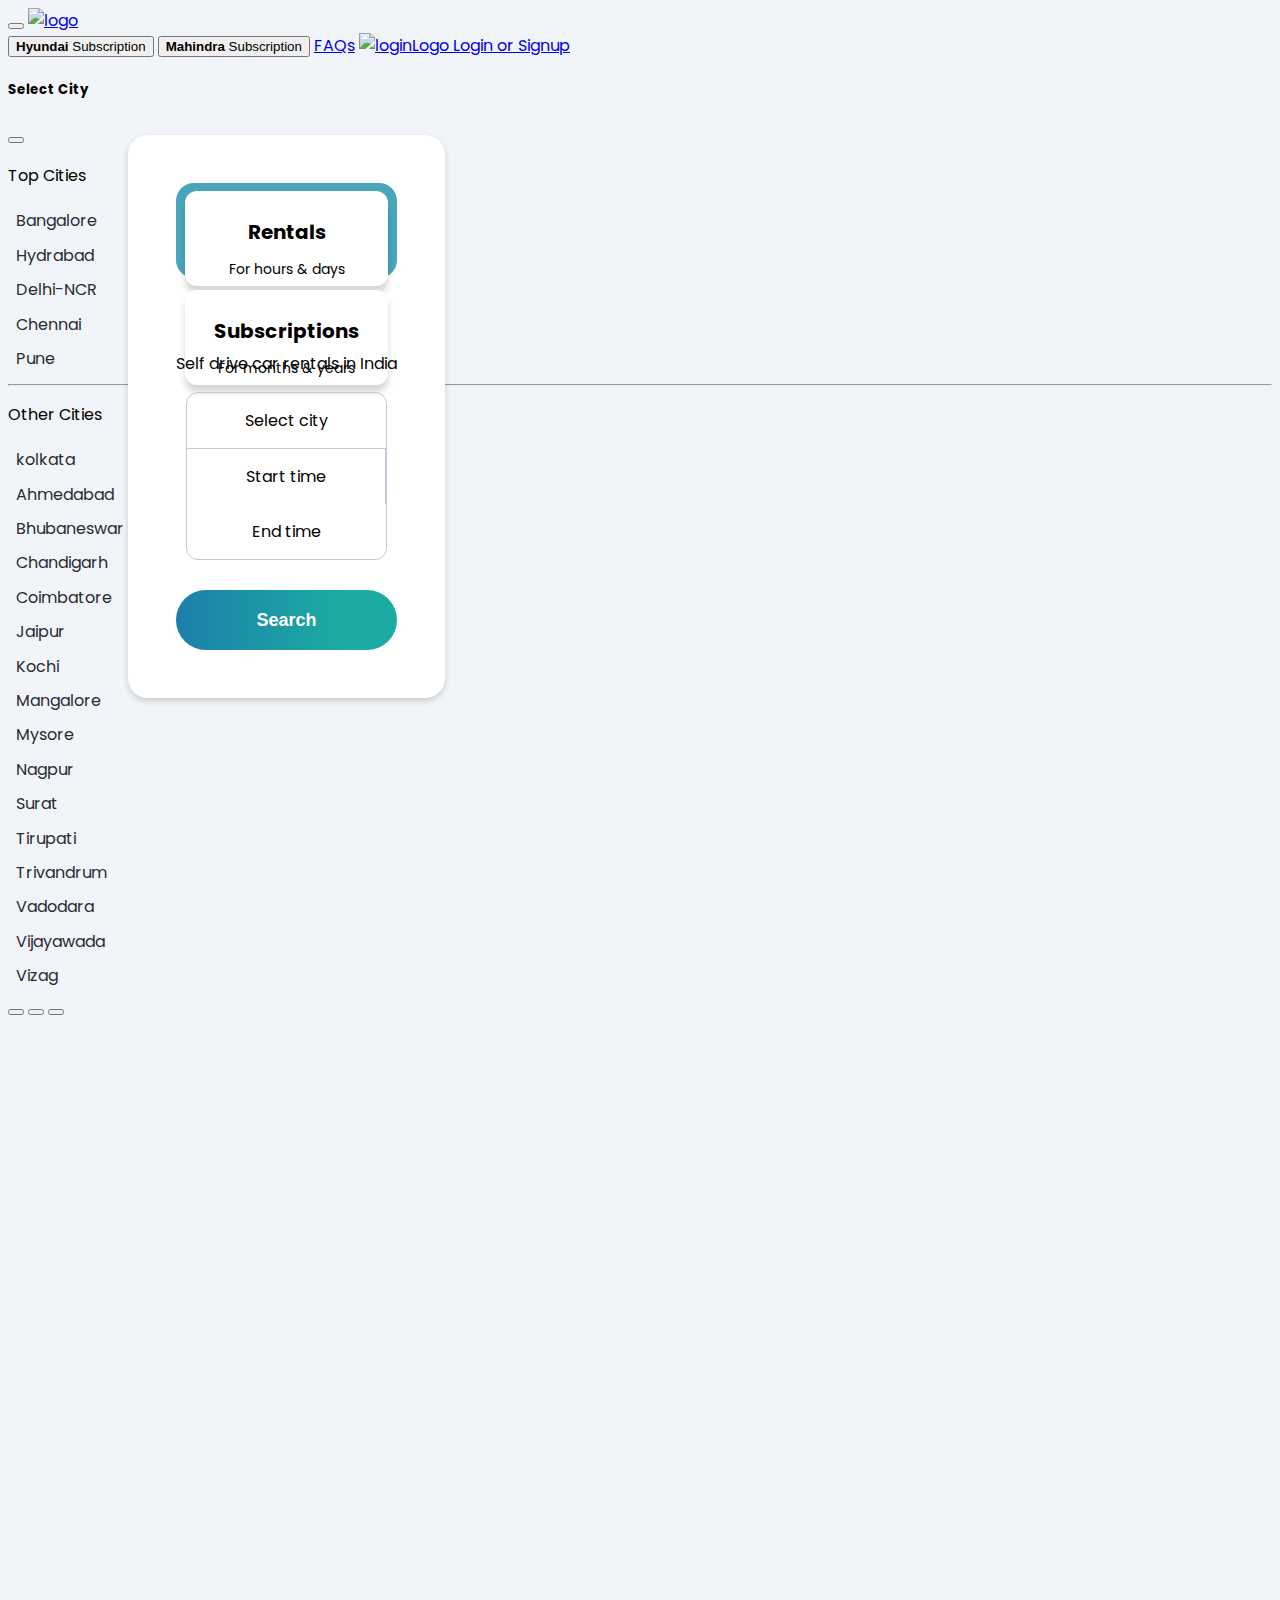
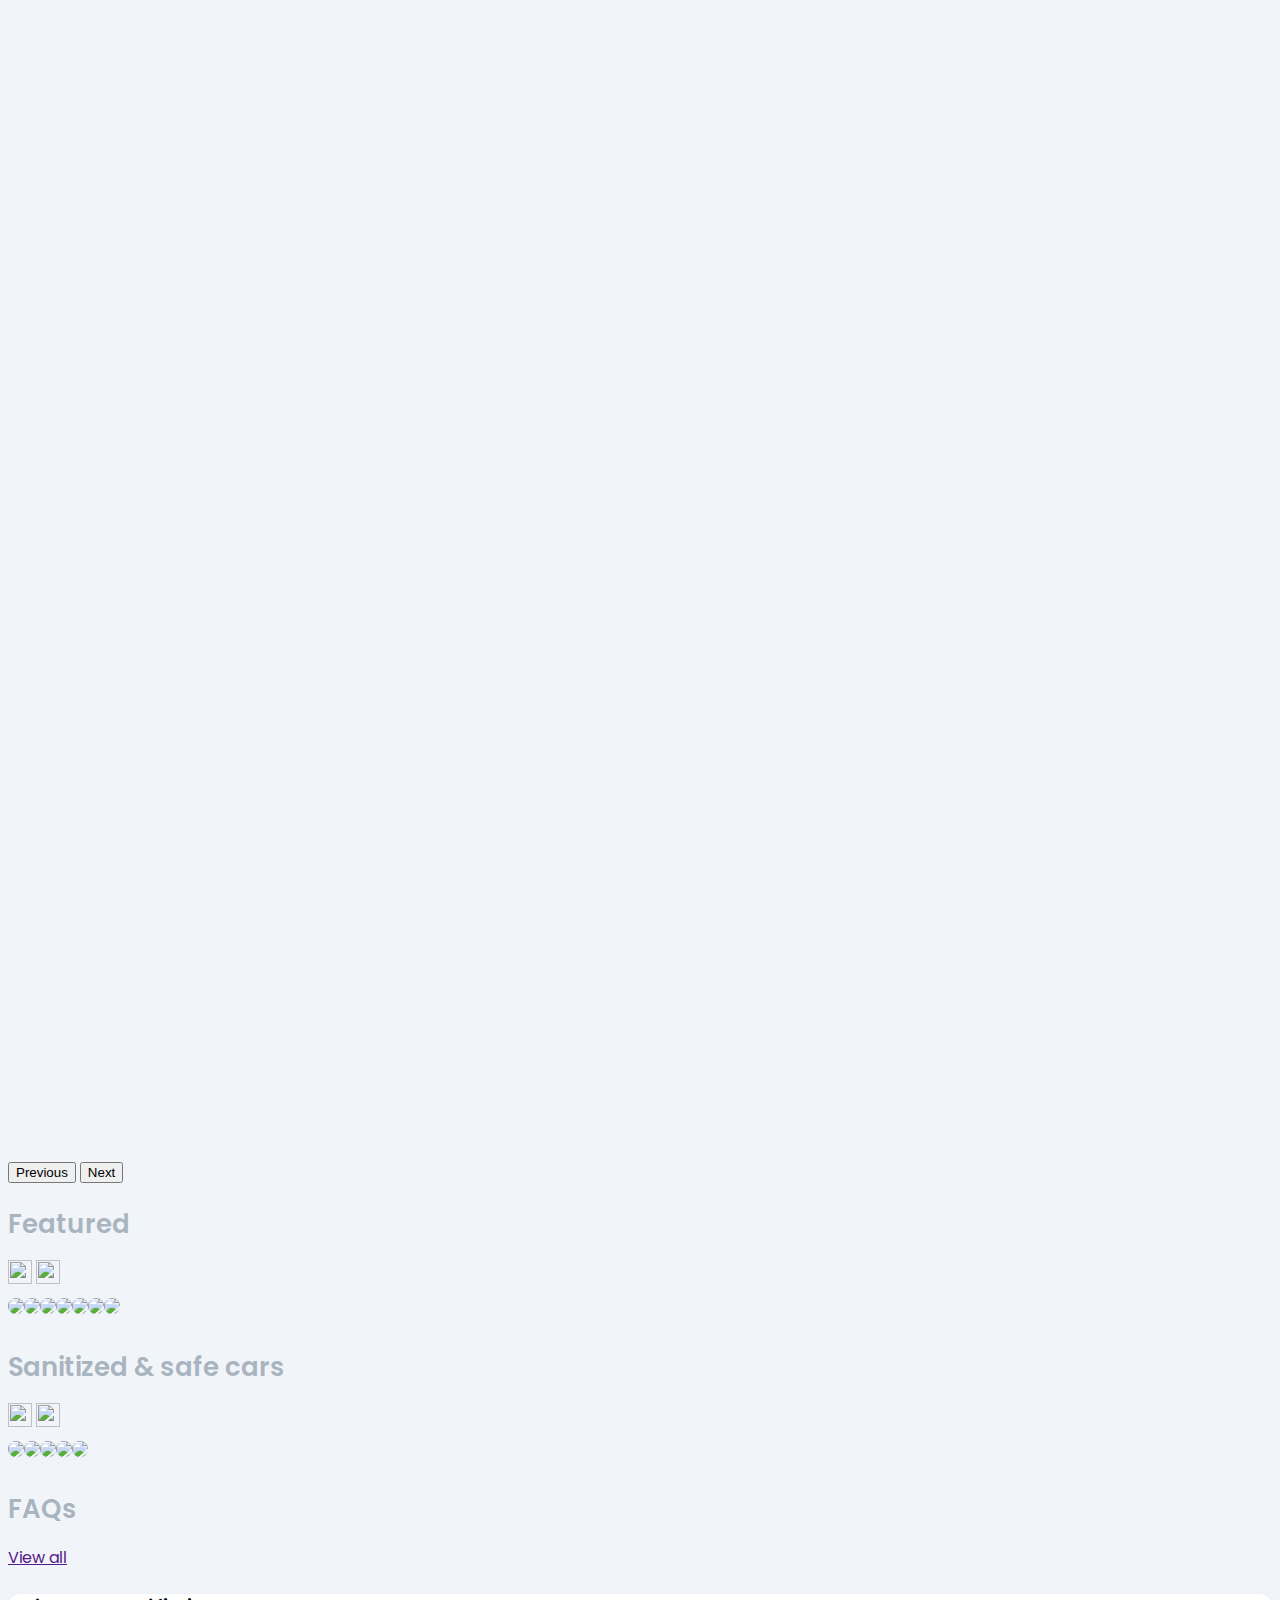
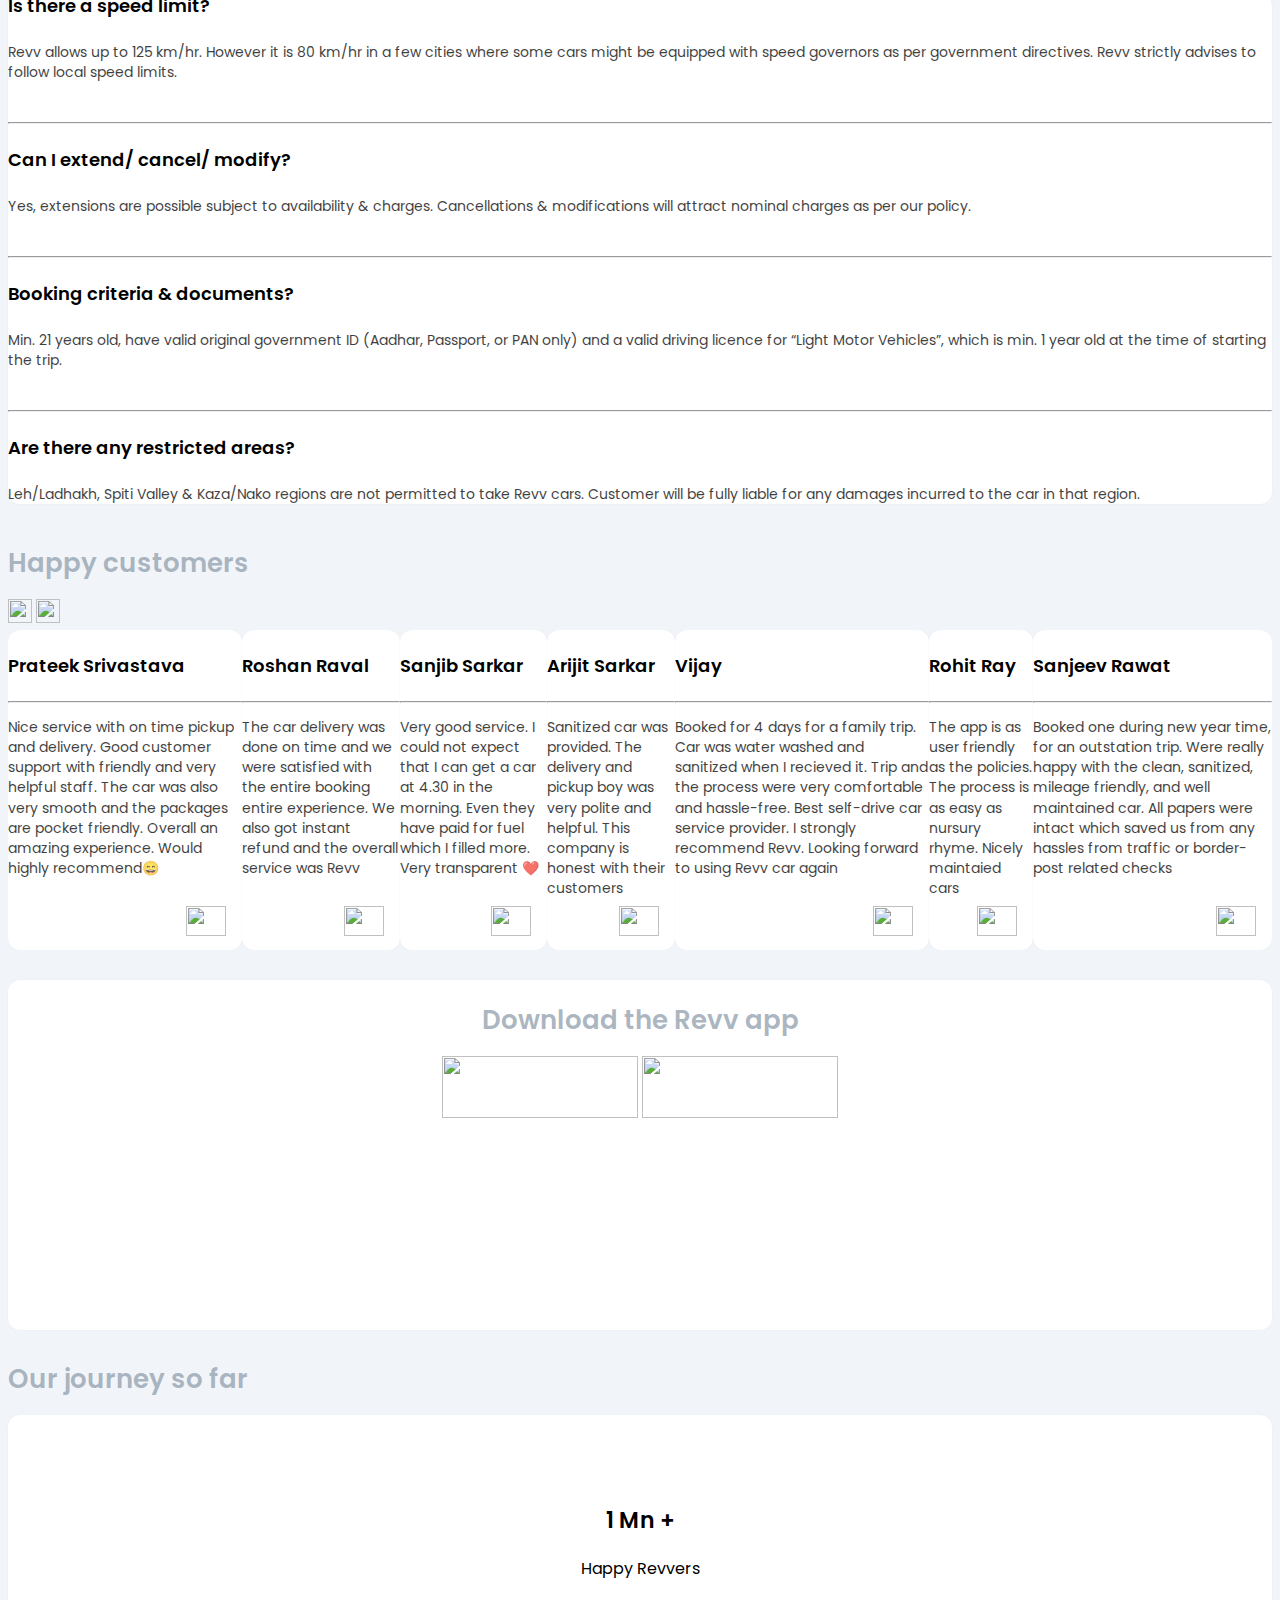
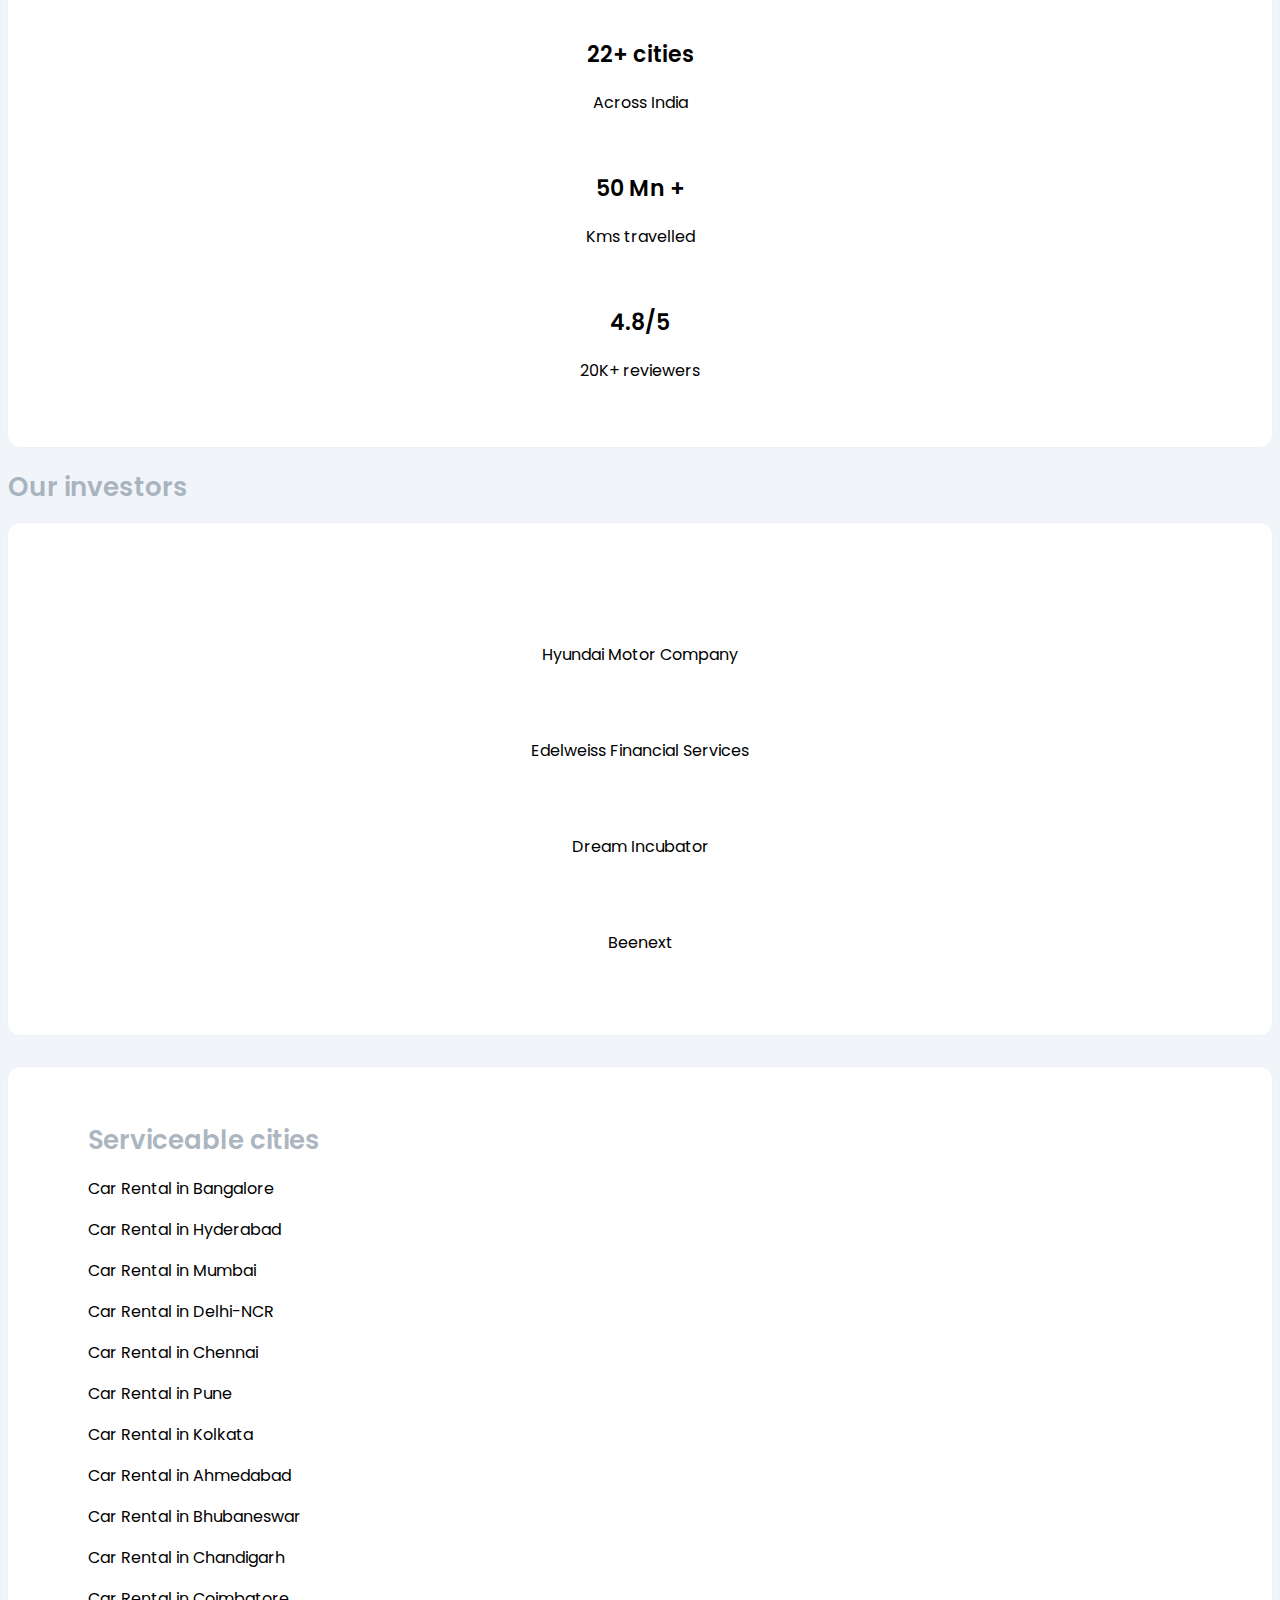
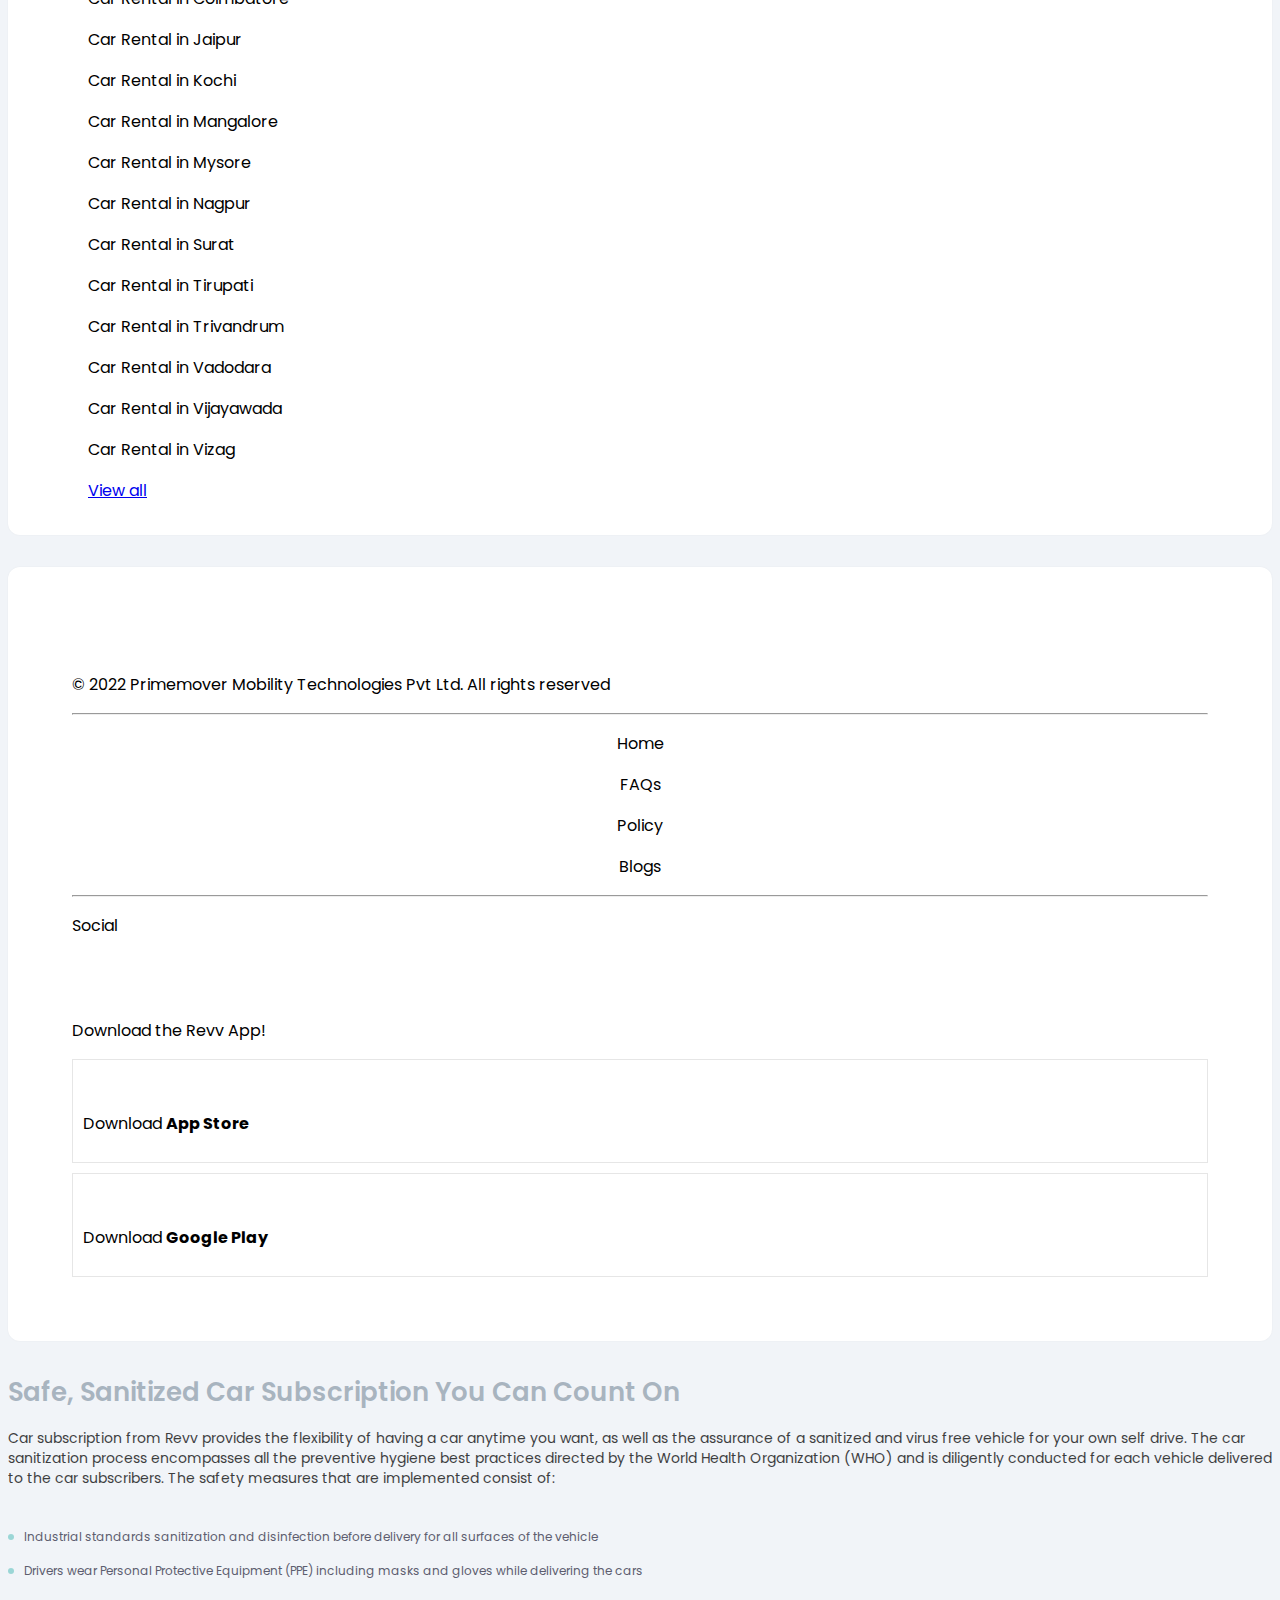
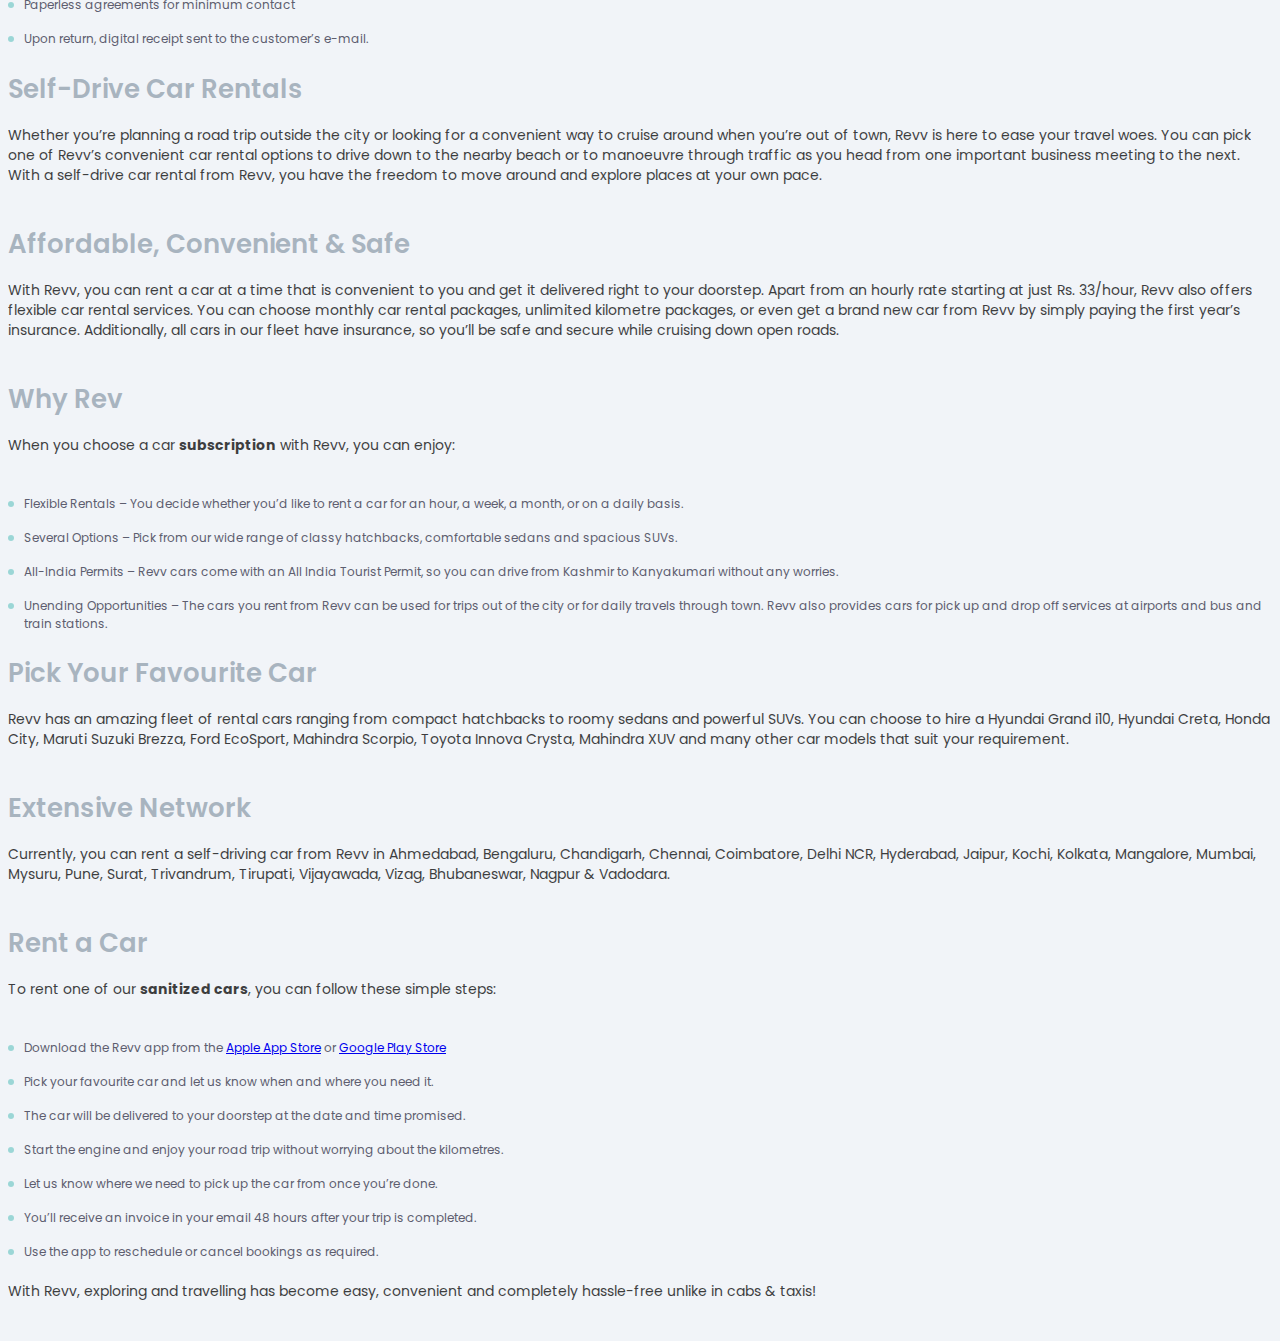
==== commit 04b6f918: "modal responsive JS" ====
--- a/index.html
+++ b/index.html
@@ -5,7 +5,6 @@
     <meta http-equiv="X-UA-Compatible" content="IE=edge" />
     <meta name="viewport" content="width=device-width, initial-scale=1.0" />
     <title>Revv.co.in</title>
-    <!-- CSS only -->
     <link
       href="https://cdn.jsdelivr.net/npm/bootstrap@5.1.3/dist/css/bootstrap.min.css"
       rel="stylesheet"
@@ -81,11 +80,67 @@
         <p>Self drive car rentals in India</p>
       </div>
       <div class="row">
-        <div class="col-md-12">Select city</div>
+        <div
+          data-bs-toggle="modal"
+          data-bs-target="#exampleModal"
+          class="col-md-12 fw-bold"
+          id="display"
+        >
+          Select city
+        </div>
         <div class="col-6">Start time</div>
         <div class="col-6">End time</div>
       </div>
       <button>Search</button>
+    </div>
+
+    <!-- modal -->
+    <div
+      class="modal fade"
+      id="exampleModal"
+      tabindex="-1"
+      aria-labelledby="exampleModalLabel"
+      aria-hidden="true"
+    >
+      <div class="modal-dialog modal-dialog-scrollable">
+        <div class="modal-content modal1">
+          <div class="modal-header">
+            <h5 class="modal-title" id="exampleModalLabel">Select City</h5>
+            <button
+              type="button"
+              class="btn-close"
+              data-bs-dismiss="modal"
+              aria-label="Close"
+            ></button>
+          </div>
+          <div class="modal-body">
+            <p class="opacity-50">Top Cities</p>
+            <p class="city fw-bold">Bangalore</p>
+            <p class="city fw-bold">Hydrabad</p>
+            <p class="city fw-bold">Delhi-NCR</p>
+            <p class="city fw-bold">Chennai</p>
+            <p class="city fw-bold">Pune</p>
+            <hr />
+            <p class="opacity-50">Other Cities</p>
+            <p class="city">kolkata</p>
+            <p class="city">Ahmedabad</p>
+            <p class="city">Bhubaneswar</p>
+            <p class="city">Chandigarh</p>
+            <p class="city">Coimbatore</p>
+            <p class="city">Jaipur</p>
+            <p class="city">Kochi</p>
+            <p class="city">Mangalore</p>
+            <p class="city">Mysore</p>
+            <p class="city">Nagpur</p>
+            <p class="city">Surat</p>
+            <p class="city">Tirupati</p>
+            <p class="city">Trivandrum</p>
+            <p class="city">Vadodara</p>
+            <p class="city">Vijayawada</p>
+            <p class="city">Vizag</p>
+          </div>
+        </div>
+      </div>
     </div>
 
     <!-- Jumbotron -->
--- a/styles/index.css
+++ b/styles/index.css
@@ -131,8 +131,8 @@
   flex-direction: column;
   justify-content: space-between;
   text-align: center;
-  width: 530px;
-  height: 500px;
+  /* width: 530px;
+  height: 500px; */
   box-shadow: 0 3px 6px 0 rgb(0 0 0 / 16%);
   position: absolute;
   top: 15%;
@@ -317,6 +317,22 @@
   color: teal;
   cursor: pointer;
 }
+.modal1 {
+  border-radius: 12px;
+}
+.city {
+  font-size: 16px;
+  line-height: 1.15;
+  cursor: pointer;
+  color: #282b33;
+  margin: 0;
+  padding: 0.5em;
+  border-radius: 12px;
+}
+.city:hover {
+  color: #0dbaba;
+  background-color: #cbe3e8;
+}
 
 @media screen and (max-width: 767px) {
   .heading {
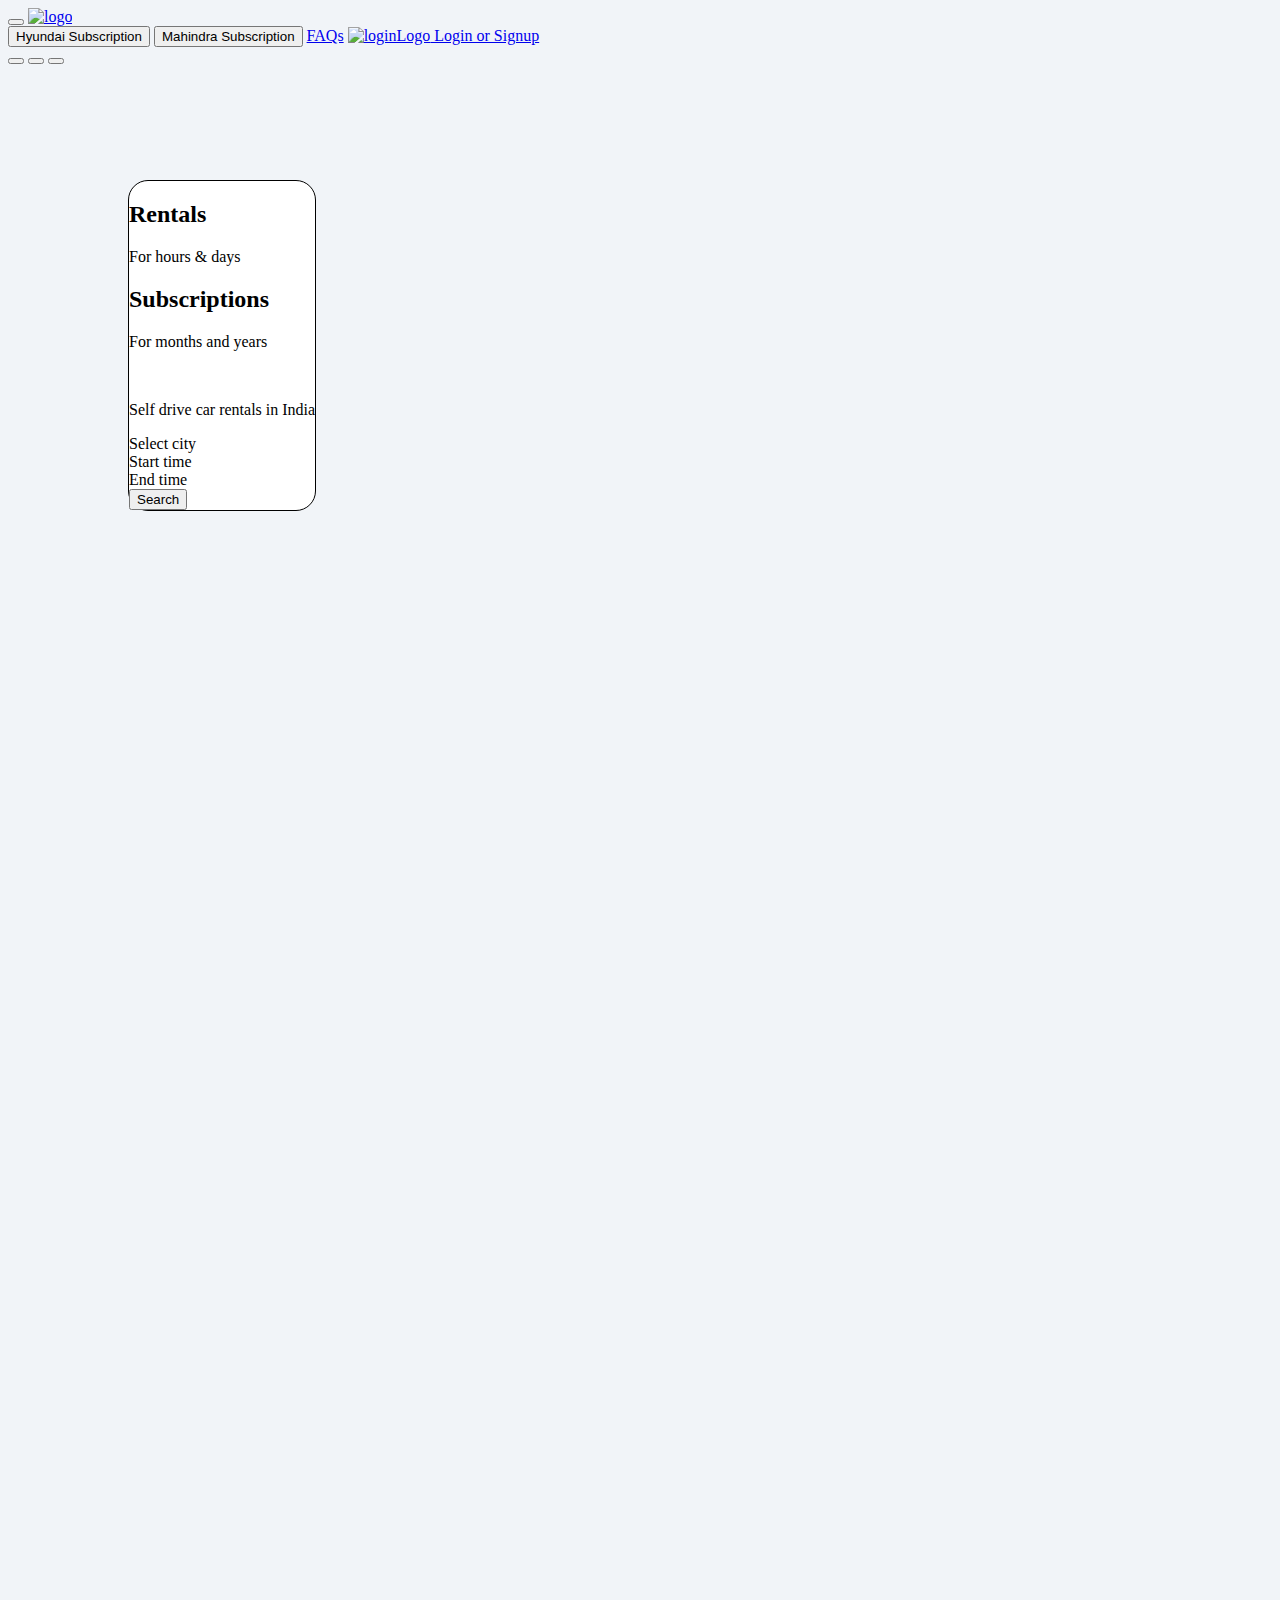
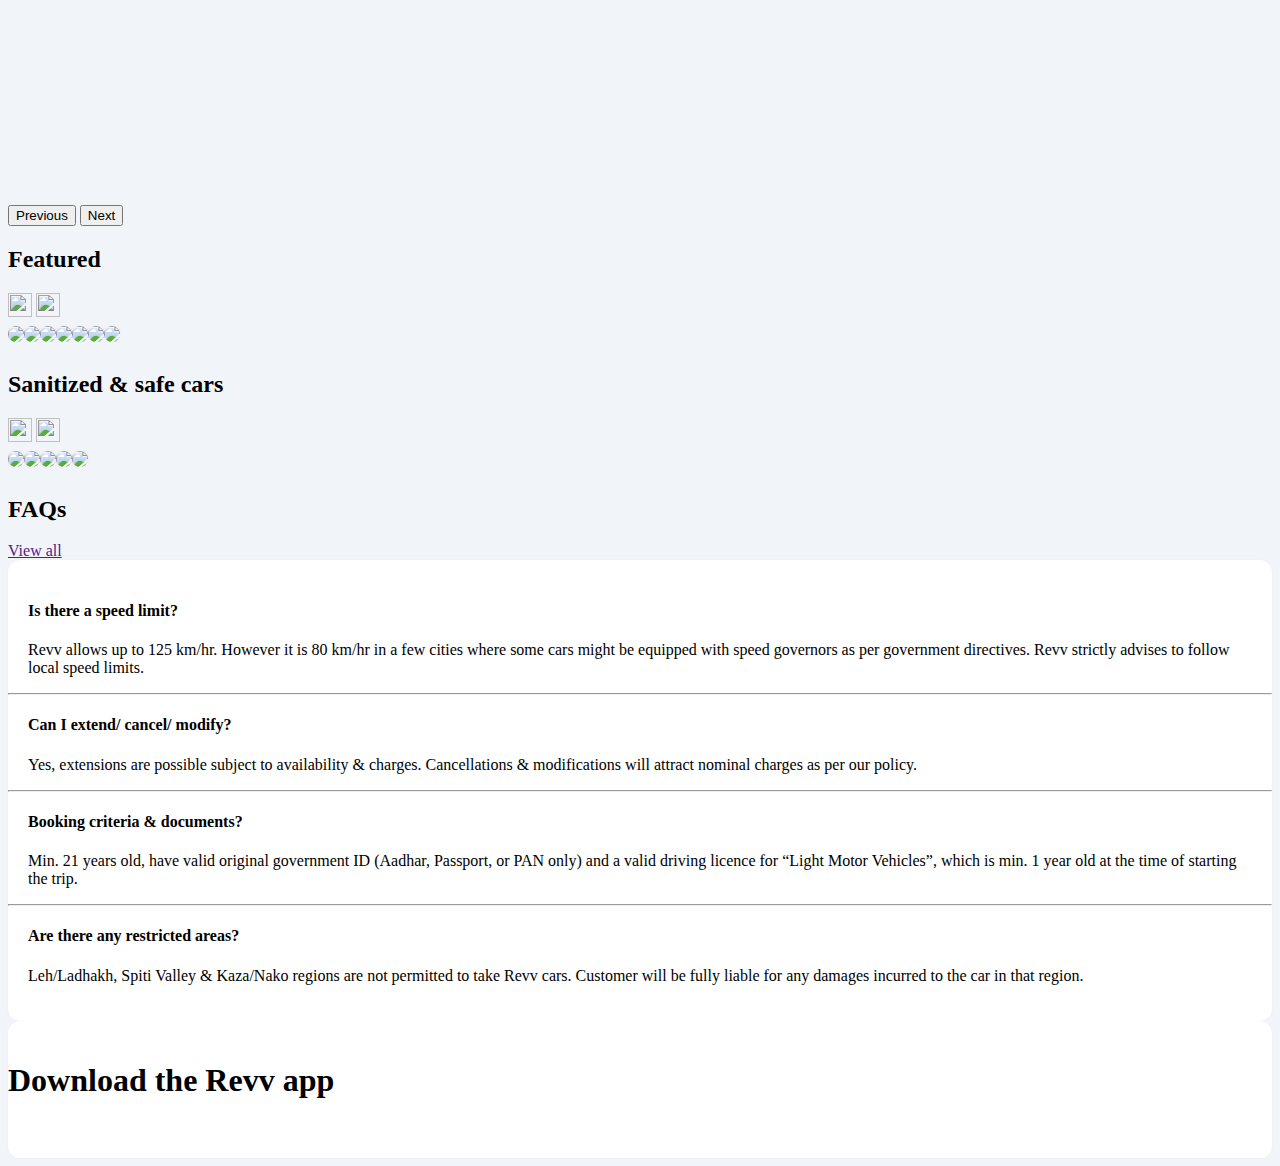
==== commit b75fb53f: "Merge branch 'master' into hyundaipage" ====
--- a/index.html
+++ b/index.html
@@ -5,6 +5,7 @@
     <meta http-equiv="X-UA-Compatible" content="IE=edge" />
     <meta name="viewport" content="width=device-width, initial-scale=1.0" />
     <title>Revv.co.in</title>
+    <!-- CSS only -->
     <link
       href="https://cdn.jsdelivr.net/npm/bootstrap@5.1.3/dist/css/bootstrap.min.css"
       rel="stylesheet"
@@ -28,24 +29,19 @@
         >
           <span class="navbar-toggler-icon"></span>
         </button>
-        <a class="navbar-brand" href="index.html"
+        <a class="navbar-brand" href="#"
           ><img
             src="https://www.revv.co.in/grapheneImages/newopen/logo.svg"
             alt="logo"
         /></a>
         <div class="collapse navbar-collapse" id="navbarNavAltMarkup">
           <div class="navbar-nav d-flex flex-row ms-auto">
-            <a href="#"
-              ><button class="btn btn-outline-success me-2" type="button">
-                <b>Hyundai</b> Subscription
-              </button></a
-            >
-            <a href=""
-              ><button class="btn btn-outline-success me-2" type="button">
-                <b>Mahindra</b> Subscription
-              </button></a
-            >
-
+            <button class="btn btn-outline-success me-2" type="button">
+              Hyundai Subscription
+            </button>
+            <button class="btn btn-outline-success me-2" type="button">
+              Mahindra Subscription
+            </button>
             <a class="nav-link" href="#">FAQs</a>
             <a class="nav-link" href="#"
               ><img
@@ -59,95 +55,11 @@
       </div>
     </nav>
 
-    <!-- form -->
-    <div id="form" class="d-none d-md-block col-md-4">
-      <div class="row d-flex">
-        <div class="col-6">
-          <div>
-            <h2>Rentals</h2>
-            <p>For hours & days</p>
-          </div>
-        </div>
-        <div class="col-6">
-          <div>
-            <h2>Subscriptions</h2>
-            <p>For months & years</p>
-          </div>
-        </div>
-      </div>
-      <div>
-        <img src="https://www.revv.co.in/imgs/logo-rentals.svg" alt="" />
-        <p>Self drive car rentals in India</p>
-      </div>
-      <div class="row">
-        <div
-          data-bs-toggle="modal"
-          data-bs-target="#exampleModal"
-          class="col-md-12 fw-bold"
-          id="display"
-        >
-          Select city
-        </div>
-        <div class="col-6">Start time</div>
-        <div class="col-6">End time</div>
-      </div>
-      <button>Search</button>
-    </div>
-
-    <!-- modal -->
-    <div
-      class="modal fade"
-      id="exampleModal"
-      tabindex="-1"
-      aria-labelledby="exampleModalLabel"
-      aria-hidden="true"
-    >
-      <div class="modal-dialog modal-dialog-scrollable">
-        <div class="modal-content modal1">
-          <div class="modal-header">
-            <h5 class="modal-title" id="exampleModalLabel">Select City</h5>
-            <button
-              type="button"
-              class="btn-close"
-              data-bs-dismiss="modal"
-              aria-label="Close"
-            ></button>
-          </div>
-          <div class="modal-body">
-            <p class="opacity-50">Top Cities</p>
-            <p class="city fw-bold">Bangalore</p>
-            <p class="city fw-bold">Hydrabad</p>
-            <p class="city fw-bold">Delhi-NCR</p>
-            <p class="city fw-bold">Chennai</p>
-            <p class="city fw-bold">Pune</p>
-            <hr />
-            <p class="opacity-50">Other Cities</p>
-            <p class="city">kolkata</p>
-            <p class="city">Ahmedabad</p>
-            <p class="city">Bhubaneswar</p>
-            <p class="city">Chandigarh</p>
-            <p class="city">Coimbatore</p>
-            <p class="city">Jaipur</p>
-            <p class="city">Kochi</p>
-            <p class="city">Mangalore</p>
-            <p class="city">Mysore</p>
-            <p class="city">Nagpur</p>
-            <p class="city">Surat</p>
-            <p class="city">Tirupati</p>
-            <p class="city">Trivandrum</p>
-            <p class="city">Vadodara</p>
-            <p class="city">Vijayawada</p>
-            <p class="city">Vizag</p>
-          </div>
-        </div>
-      </div>
-    </div>
-
     <!-- Jumbotron -->
     <!-- <div id="jumbotron"></div> -->
     <div
       id="carouselExampleIndicators"
-      class="carousel carousel-dark slide d-none d-md-block"
+      class="carousel carousel-dark slide"
       data-bs-ride="carousel"
     >
       <div class="carousel-indicators">
@@ -173,6 +85,28 @@
         ></button>
       </div>
       <div class="carousel-inner">
+        <div id="form" class="col-md-4 p-5">
+          <div class="d-flex">
+            <div>
+              <h2>Rentals</h2>
+              <p>For hours & days</p>
+            </div>
+            <div>
+              <h2>Subscriptions</h2>
+              <p>For months and years</p>
+            </div>
+          </div>
+          <div>
+            <img src="https://www.revv.co.in/imgs/logo-rentals.svg" alt="" />
+            <p>Self drive car rentals in India</p>
+          </div>
+          <div>
+            <div>Select city</div>
+            <div class="d-inline">Start time</div>
+            <div class="d-inline">End time</div>
+          </div>
+          <button>Search</button>
+        </div>
         <div class="carousel-item active" class="w-100">
           <div id="carousel1">
             <img
@@ -218,32 +152,28 @@
       </button>
     </div>
 
-    <!-- test -->
-
     <!-- featured -->
-    <div class="container my-5">
-      <div class="d-flex justify-content-between align-items-center">
-        <h2 class="d-inline heading">Featured</h2>
+    <div class="container mb-3">
+      <div class="d-flex justify-content-between">
+        <h2 class="d-inline">Featured</h2>
         <div class="angle">
           <img
-            id="left"
             src="https://www.revv.co.in/assets/RentalImages/HomeScreen/rental2021/icons/angleLeft.png"
             alt=""
           />
           <img
-            id="right"
             src="https://www.revv.co.in/assets/RentalImages/HomeScreen/rental2021/icons/angleRight.png"
             alt=""
           />
         </div>
       </div>
 
-      <div id="featured" class="row g-3"></div>
+      <div id="featured" class=""></div>
     </div>
     <!-- sanitized -->
-    <div class="container my-5">
+    <div class="container mb-3">
       <div class="d-flex justify-content-between">
-        <h2 class="d-inline heading">Sanitized & safe cars</h2>
+        <h2 class="d-inline">Sanitized & safe cars</h2>
         <div class="angle">
           <img
             src="https://www.revv.co.in/assets/RentalImages/HomeScreen/rental2021/icons/angleLeft.png"
@@ -256,41 +186,41 @@
         </div>
       </div>
 
-      <div id="sanitized" class="row g-3"></div>
+      <div id="sanitized" class=""></div>
     </div>
     <!-- faqs -->
-    <div class="container my-5">
+    <div class="container mb-3">
       <div class="d-flex justify-content-between">
-        <h2 class="d-inline heading">FAQs</h2>
+        <h2 class="d-inline">FAQs</h2>
         <div class="angle">
           <a href="">View all</a>
         </div>
       </div>
-      <div id="faqs" class="py-3">
-        <h4 class="sub-heading mx-4">Is there a speed limit?</h4>
-        <p class="para mb-3 mx-4">
+      <div id="faqs" class="mx-auto">
+        <h4>Is there a speed limit?</h4>
+        <p>
           Revv allows up to 125 km/hr. However it is 80 km/hr in a few cities
           where some cars might be equipped with speed governors as per
           government directives. Revv strictly advises to follow local speed
           limits.
         </p>
         <hr />
-        <h4 class="sub-heading mx-4">Can I extend/ cancel/ modify?</h4>
-        <p class="para mb-3 mx-4">
+        <h4>Can I extend/ cancel/ modify?</h4>
+        <p>
           Yes, extensions are possible subject to availability & charges.
           Cancellations & modifications will attract nominal charges as per our
           policy.
         </p>
         <hr />
-        <h4 class="sub-heading mx-4">Booking criteria & documents?</h4>
-        <p class="para mb-3 mx-4">
+        <h4>Booking criteria & documents?</h4>
+        <p>
           Min. 21 years old, have valid original government ID (Aadhar,
           Passport, or PAN only) and a valid driving licence for “Light Motor
           Vehicles”, which is min. 1 year old at the time of starting the trip.
         </p>
         <hr />
-        <h4 class="sub-heading mx-4">Are there any restricted areas?</h4>
-        <p class="para mb-3 mx-4">
+        <h4>Are there any restricted areas?</h4>
+        <p>
           Leh/Ladhakh, Spiti Valley & Kaza/Nako regions are not permitted to
           take Revv cars. Customer will be fully liable for any damages incurred
           to the car in that region.
@@ -298,358 +228,23 @@
       </div>
     </div>
 
-    <!-- happy customers -->
-    <div class="container my-5">
-      <div class="d-flex justify-content-between">
-        <h2 class="d-inline heading">Happy customers</h2>
-        <div class="angle">
-          <img
-            src="https://www.revv.co.in/assets/RentalImages/HomeScreen/rental2021/icons/angleLeft.png"
-            alt=""
-          />
-          <img
-            src="https://www.revv.co.in/assets/RentalImages/HomeScreen/rental2021/icons/angleRight.png"
-            alt=""
-          />
-        </div>
-      </div>
-
-      <div id="happyCustomers" class="row g-3"></div>
-    </div>
-
     <!-- playstore -->
     <div class="container">
       <div id="app" class="row">
-        <div class="col-12 col-md-6">
-          <h2 class="heading">Download the Revv app</h2>
-          <div>
-            <a
-              href="https://apps.apple.com/in/app/revv-self-drive-cars-delivered/id1021594400"
-            >
-              <img
-                src="https://www.revv.co.in/assets/RentalImages/HomeScreen/rental2021/downloadApp/app_store.webp"
-                alt=""
-              />
-            </a>
-            <a
-              href="https://play.google.com/store/apps/details?id=com.selfdrive&hl=en"
-            >
-              <img
-                src="https://www.revv.co.in/assets/RentalImages/HomeScreen/rental2021/downloadApp/google_play.webp"
-                alt=""
-              />
-            </a>
-          </div>
-        </div>
-        <div id="mob-img" class="col-12 col-md-6"></div>
-      </div>
-    </div>
-
-    <!-- journey -->
-    <div class="container my-5">
-      <div>
-        <h2 class="heading">Our journey so far</h2>
-      </div>
-      <div id="journey" class="row">
-        <div class="col-6 col-md-3">
-          <img
-            src="https://www.revv.co.in/assets/RentalImages/HomeScreen/rental2021/ourJourney/revvers.png"
-            alt=""
-          />
-          <h2>1 Mn +</h2>
-          <p>Happy Revvers</p>
-        </div>
-        <div class="col-6 col-md-3">
-          <img
-            src="https://www.revv.co.in/assets/RentalImages/HomeScreen/rental2021/ourJourney/cities.png"
-            alt=""
-          />
-          <h2>22+ cities</h2>
-          <p>Across India</p>
-        </div>
-        <div class="col-6 col-md-3">
-          <img
-            src="https://www.revv.co.in/assets/RentalImages/HomeScreen/rental2021/ourJourney/travel.png"
-            alt=""
-          />
-          <h2>50 Mn +</h2>
-          <p>Kms travelled</p>
-        </div>
-        <div class="col-6 col-md-3">
-          <img
-            src="https://www.revv.co.in/assets/RentalImages/HomeScreen/rental2021/ourJourney/review.png"
-            alt=""
-          />
-          <h2>4.8/5</h2>
-          <p>20K+ reviewers</p>
-        </div>
-      </div>
-    </div>
-
-    <!-- investors -->
-    <div class="container">
-      <h2 class="heading">Our investors</h2>
-      <div id="investors" class="row">
-        <div class="col-6 col-md-3">
-          <img
-            src="https://www.revv.co.in/assets/RentalImages/HomeScreen/rental2021/investors/hyundai.webp"
-            alt=""
-          />
-          <p>Hyundai Motor Company</p>
-        </div>
-        <div class="col-6 col-md-3">
-          <img
-            src="https://www.revv.co.in/assets/RentalImages/HomeScreen/rental2021/investors/edelweissFinancialServices.webp"
-            alt=""
-          />
-          <p>Edelweiss Financial Services</p>
-        </div>
-        <div class="col-6 col-md-3">
-          <img
-            src="https://www.revv.co.in/assets/RentalImages/HomeScreen/rental2021/investors/dreamIncubator.webp"
-            alt=""
-          />
-          <p>Dream Incubator</p>
-        </div>
-        <div class="col-6 col-md-3">
-          <img
-            src="https://www.revv.co.in/assets/RentalImages/HomeScreen/rental2021/investors/beenext.webp"
-            alt=""
-          />
-          <p>Beenext</p>
-        </div>
-      </div>
-    </div>
-
-    <!-- cities -->
-    <div id="cities" class="container bg-dark">
-      <div>
-        <h2 class="heading text-light">Serviceable cities</h2>
-      </div>
-      <div class="row text-light opacity-50">
-        <div class="col-md-4">
-          <p>Car Rental in Bangalore</p>
-          <p>Car Rental in Hyderabad</p>
-          <p>Car Rental in Mumbai</p>
-          <p>Car Rental in Delhi-NCR</p>
-          <p>Car Rental in Chennai</p>
-          <p>Car Rental in Pune</p>
-          <p>Car Rental in Kolkata</p>
-          <p>Car Rental in Ahmedabad</p>
-        </div>
-        <div class="d-none d-md-block col-md-4">
-          <p>Car Rental in Bhubaneswar</p>
-          <p>Car Rental in Chandigarh</p>
-          <p>Car Rental in Coimbatore</p>
-          <p>Car Rental in Jaipur</p>
-          <p>Car Rental in Kochi</p>
-          <p>Car Rental in Mangalore</p>
-          <p>Car Rental in Mysore</p>
-          <p>Car Rental in Nagpur</p>
-        </div>
-        <div class="d-none d-md-block col-md-4">
-          <p>Car Rental in Surat</p>
-          <p>Car Rental in Tirupati</p>
-          <p>Car Rental in Trivandrum</p>
-          <p>Car Rental in Vadodara</p>
-          <p>Car Rental in Vijayawada</p>
-          <p>Car Rental in Vizag</p>
-        </div>
-        <a class="d-block d-md-none" href="#">View all</a>
-      </div>
-    </div>
-
-    <!-- footer -->
-    <footer id="footer" class="container">
-      <div class="row">
-        <div class="col-md-4">
-          <img
-            src="https://www.revv.co.in/assets/RentalImages/HomeScreen/rental2021/logo/revv-logo.png"
-            alt=""
-          />
-          <p class="mt-3">
-            © 2022 Primemover Mobility Technologies Pvt Ltd. All rights reserved
-          </p>
-        </div>
-        <hr class="d-block d-md-none" />
-        <div class="col-md-4">
-          <p>Home</p>
-          <p>FAQs</p>
-          <p>Policy</p>
-          <p>Blogs</p>
-        </div>
-        <hr class="d-block d-md-none" />
-        <div class="col-md-4">
-          <p class="my-0">Social</p>
-          <div class="icons">
-            <a href="https://www.facebook.com/revvindia/"
-              ><i class="fab fa-facebook-f"></i
-            ></a>
-            <a href="https://twitter.com/revv_india"
-              ><i class="fab fa-twitter"></i
-            ></a>
-            <a href="https://www.instagram.com/revv_india"
-              ><i class="fab fa-instagram"></i
-            ></a>
-            <a href="https://www.youtube.com/channel/UCdASUGQcRPefuQYO6rT331Q"
-              ><i class="fab fa-youtube"></i
-            ></a>
-            <a href="https://www.linkedin.com/company/revv-self-drive-car"
-              ><i class="fab fa-linkedin-in"></i
-            ></a>
-          </div>
-          <p>Download the Revv App!</p>
-          <div class="download link">
-            <a
-              href="https://apps.apple.com/in/app/revv-self-drive-cars-delivered/id1021594400"
-              ><img
-                src="https://www.revv.co.in/assets/RentalImages/HomeScreen/rental2021/logo/appstore_apple.webp"
-                alt=""
-              />
-              <p class="d-inline">Download <b>App Store</b></p>
-            </a>
-          </div>
-          <div class="download link">
-            <a
-              href="https://play.google.com/store/apps/details?id=com.selfdrive&hl=en"
-              ><img
-                src="https://www.revv.co.in/assets/RentalImages/HomeScreen/rental2021/logo/playstore_google.webp"
-                alt=""
-              />
-              <p class="d-inline">Download <b>Google Play</b></p>
-            </a>
-          </div>
-        </div>
-      </div>
-    </footer>
-
-    <!-- paragraph -->
-    <section class="container">
-      <h2 class="heading">Safe, Sanitized Car Subscription You Can Count On</h2>
-      <p class="para">
-        Car subscription from Revv provides the flexibility of having a car
-        anytime you want, as well as the assurance of a sanitized and virus free
-        vehicle for your own self drive. The car sanitization process
-        encompasses all the preventive hygiene best practices directed by the
-        World Health Organization (WHO) and is diligently conducted for each
-        vehicle delivered to the car subscribers. The safety measures that are
-        implemented consist of:
-      </p>
-      <ul>
-        <li>
-          Industrial standards sanitization and disinfection before delivery for
-          all surfaces of the vehicle
-        </li>
-        <li>
-          Drivers wear Personal Protective Equipment (PPE) including masks and
-          gloves while delivering the cars
-        </li>
-        <li>Paperless agreements for minimum contact</li>
-        <li>Upon return, digital receipt sent to the customer’s e-mail.</li>
-      </ul>
-      <h2 class="heading">Self-Drive Car Rentals</h2>
-      <p class="para">
-        Whether you’re planning a road trip outside the city or looking for a
-        convenient way to cruise around when you’re out of town, Revv is here to
-        ease your travel woes. You can pick one of Revv’s convenient car rental
-        options to drive down to the nearby beach or to manoeuvre through
-        traffic as you head from one important business meeting to the next.
-        With a self-drive car rental from Revv, you have the freedom to move
-        around and explore places at your own pace.
-      </p>
-      <h2 class="heading">Affordable, Convenient & Safe</h2>
-      <p class="para">
-        With Revv, you can rent a car at a time that is convenient to you and
-        get it delivered right to your doorstep. Apart from an hourly rate
-        starting at just Rs. 33/hour, Revv also offers flexible car rental
-        services. You can choose monthly car rental packages, unlimited
-        kilometre packages, or even get a brand new car from Revv by simply
-        paying the first year’s insurance. Additionally, all cars in our fleet
-        have insurance, so you’ll be safe and secure while cruising down open
-        roads.
-      </p>
-      <h2 class="heading">Why Rev</h2>
-      <p class="para">
-        When you choose a car <b>subscription</b> with Revv, you can enjoy:
-      </p>
-      <ul>
-        <li>
-          Flexible Rentals – You decide whether you’d like to rent a car for an
-          hour, a week, a month, or on a daily basis.
-        </li>
-        <li>
-          Several Options – Pick from our wide range of classy hatchbacks,
-          comfortable sedans and spacious SUVs.
-        </li>
-        <li>
-          All-India Permits – Revv cars come with an All India Tourist Permit,
-          so you can drive from Kashmir to Kanyakumari without any worries.
-        </li>
-        <li>
-          Unending Opportunities – The cars you rent from Revv can be used for
-          trips out of the city or for daily travels through town. Revv also
-          provides cars for pick up and drop off services at airports and bus
-          and train stations.
-        </li>
-      </ul>
-      <h2 class="heading">Pick Your Favourite Car</h2>
-      <p class="para">
-        Revv has an amazing fleet of rental cars ranging from compact hatchbacks
-        to roomy sedans and powerful SUVs. You can choose to hire a Hyundai
-        Grand i10, Hyundai Creta, Honda City, Maruti Suzuki Brezza, Ford
-        EcoSport, Mahindra Scorpio, Toyota Innova Crysta, Mahindra XUV and many
-        other car models that suit your requirement.
-      </p>
-      <h2 class="heading">Extensive Network</h2>
-      <p class="para">
-        Currently, you can rent a self-driving car from Revv in Ahmedabad,
-        Bengaluru, Chandigarh, Chennai, Coimbatore, Delhi NCR, Hyderabad,
-        Jaipur, Kochi, Kolkata, Mangalore, Mumbai, Mysuru, Pune, Surat,
-        Trivandrum, Tirupati, Vijayawada, Vizag, Bhubaneswar, Nagpur & Vadodara.
-      </p>
-      <h2 class="heading">Rent a Car</h2>
-      <p class="para">
-        To rent one of our <b>sanitized cars</b>, you can follow these simple
-        steps:
-      </p>
-      <ul>
-        <li>
-          Download the Revv app from the
-          <a
-            href="https://apps.apple.com/in/app/revv-self-drive-cars-delivered/id1021594400"
-            >Apple App Store</a
-          >
-          or
-          <a
-            href="https://play.google.com/store/apps/details?id=com.selfdrive&hl=en"
-            >Google Play Store</a
-          >
-        </li>
-        <li>
-          Pick your favourite car and let us know when and where you need it.
-        </li>
-        <li>
-          The car will be delivered to your doorstep at the date and time
-          promised.
-        </li>
-        <li>
-          Start the engine and enjoy your road trip without worrying about the
-          kilometres.
-        </li>
-        <li>
-          Let us know where we need to pick up the car from once you’re done.
-        </li>
-        <li>
-          You’ll receive an invoice in your email 48 hours after your trip is
-          completed.
-        </li>
-        <li>Use the app to reschedule or cancel bookings as required.</li>
-      </ul>
-      <p class="para">
-        With Revv, exploring and travelling has become easy, convenient and
-        completely hassle-free unlike in cabs & taxis!
-      </p>
-    </section>
+        <div class="col-md-6">
+          <h1>Download the Revv app</h1>
+          <img
+            src="https://www.revv.co.in/assets/RentalImages/HomeScreen/rental2021/downloadApp/app_store.webp"
+            alt=""
+          />
+          <img
+            src="https://www.revv.co.in/assets/RentalImages/HomeScreen/rental2021/downloadApp/google_play.webp"
+            alt=""
+          />
+        </div>
+        <div id="mob-img" class="col-md-6"></div>
+      </div>
+    </div>
   </body>
   <!-- JavaScript Bundle with Popper -->
   <script
@@ -657,9 +252,5 @@
     integrity="sha384-ka7Sk0Gln4gmtz2MlQnikT1wXgYsOg+OMhuP+IlRH9sENBO0LRn5q+8nbTov4+1p"
     crossorigin="anonymous"
   ></script>
-  <script
-    src="https://kit.fontawesome.com/739c19ad40.js"
-    crossorigin="anonymous"
-  ></script>
   <script src="./scripts/index.js"></script>
 </html>
--- a/styles/index.css
+++ b/styles/index.css
@@ -1,6 +1,4 @@
-@import url("https://fonts.googleapis.com/css2?family=Poppins:ital,wght@0,200;0,400;0,600;0,700;1,400&display=swap");
 body {
-  font-family: "Poppins", sans-serif;
   background-color: #f1f4f8;
 }
 #jumbotron {
@@ -34,11 +32,19 @@
   top: 20%;
   left: 50%;
 }
+#form {
+  /* width: 50%; */
+  border: 1px solid black;
+  position: absolute;
+  top: 20%;
+  left: 10%;
+  z-index: 10;
+  background-color: white;
+  border-radius: 20px;
+}
 #featured,
-#sanitized,
-#happyCustomers {
+#sanitized {
   display: flex;
-  flex-wrap: nowrap;
   overflow: hidden;
 }
 #featured > div,
@@ -46,319 +52,35 @@
   padding: 5px 0;
   text-align: center;
 }
-#happyCustomers > div > div {
-  box-shadow: 0 0 2px 0 rgb(0 0 0 / 5%);
-  border-radius: 12px;
-  background-color: white;
-  height: 320px;
-  overflow: hidden;
-  position: relative;
-  /* padding-bottom: 5em; */
-  /* margin: 10px; */
-}
-#happyCustomers > div > div > img {
-  position: absolute;
-  height: 30px;
-  width: 40px;
-  right: 16px;
-  bottom: 13.4px;
-}
-
 #featured img,
 #sanitized img {
   width: 95%;
   box-shadow: 0 0 2px 0 rgb(0 0 0 / 5%);
   border-radius: 12px;
 }
+/* .angle {
+  float: right;
+  height: 39px;
+  display: flex;
+  align-items: center;
+} */
 .angle img {
   width: 24px;
   height: 24px;
 }
 #faqs,
-#app,
-#journey,
-#investors,
-#cities,
-#footer {
+#app {
+  padding: 5px 0;
   box-shadow: 0 0 2px 0 rgb(0 0 0 / 5%);
   border-radius: 12px;
+  /* width: 95%; */
   background-color: white;
+  padding: 20px 0;
 }
-
+#faqs > h4,
+#faqs > p {
+  padding: 0 20px;
+}
 #mob-img {
   background-image: url("http://www.revv.co.in/assets/RentalImages/HomeScreen/rental2021/downloadApp/xapp_preview_desk.png.pagespeed.ic.SlqPBPQ6An.png");
-  background-repeat: no-repeat;
 }
-.heading {
-  font-size: 26px;
-  line-height: 1.5;
-  font-weight: 600;
-  color: rgba(152, 166, 179, 0.81);
-  margin-bottom: 16px;
-}
-.para {
-  line-height: 1.43;
-  font-size: 14px;
-  font-weight: 400;
-  margin-bottom: 40px;
-  opacity: 0.75;
-}
-ul {
-  padding: 0;
-  margin: 20px 0;
-  list-style: none;
-}
-li {
-  position: relative;
-  color: #5d5e6f;
-  padding-left: 16px;
-  margin-bottom: 16px;
-  font-size: 12px;
-  line-height: 1.5;
-}
-li::before {
-  content: "";
-  position: absolute;
-  top: 6px;
-  left: 0;
-  width: 6px;
-  height: 6px;
-  background-color: rgba(28, 171, 162, 0.4);
-  border-radius: 50%;
-}
-#form {
-  display: flex;
-  flex-direction: column;
-  justify-content: space-between;
-  text-align: center;
-  /* width: 530px;
-  height: 500px; */
-  box-shadow: 0 3px 6px 0 rgb(0 0 0 / 16%);
-  position: absolute;
-  top: 15%;
-  left: 10%;
-  z-index: 10;
-  background-color: white;
-  border-radius: 20px;
-  padding: 3rem;
-}
-#form > div:nth-child(1) {
-  margin: 0 0 32px;
-  border-radius: 18px;
-  border: 4px solid #49a6ba;
-  background-color: #49a6ba;
-  height: 87px;
-}
-#form > button {
-  background-image: linear-gradient(
-    to left,
-    rgb(28, 171, 162) 25%,
-    rgb(28, 127, 171)
-  );
-  border-radius: 100px;
-  width: 100%;
-  height: 60px;
-  text-align: center;
-  font-weight: bold;
-  font-size: 18px;
-  border: none;
-  margin-top: 30px;
-  color: white;
-}
-#form > div > div > div {
-  box-shadow: 0 7px 6px 0 rgb(0 0 0 / 16%);
-  background-color: #fff;
-  border-radius: 12px;
-  padding: 10px;
-  margin: 4px 5px 0;
-  cursor: pointer;
-}
-#form > div > div > div > h2 {
-  font-size: 20px;
-  font-weight: 700;
-  text-align: center;
-  line-height: 1.4;
-}
-#form > div > div > div > p {
-  font-size: 14px;
-  font-weight: 400;
-  line-height: 1;
-  text-align: center;
-  margin: 0;
-}
-#form > div:nth-child(3) {
-  border: 1px solid #c6c7d6;
-  border-radius: 12px;
-  margin: auto 10px;
-  /* padding: 20px; */
-}
-#form > div:nth-child(3) > div {
-  padding: 15px;
-}
-#form > div:nth-child(3) > div:nth-child(1) {
-  border-bottom: 1px solid #c6c7d6;
-}
-#form > div:nth-child(3) > div:nth-child(2) {
-  border-right: 1px solid #c6c7d6;
-}
-#form img {
-  height: 28px;
-}
-
-#app {
-  height: 350px;
-  margin: 30px 0px;
-}
-#app > div:nth-child(1) {
-  display: flex;
-  flex-direction: column;
-  justify-content: center;
-  align-items: center;
-}
-#app a {
-  text-decoration: none;
-}
-#app > div > div img {
-  width: 196px;
-  height: 62px;
-}
-
-#journey {
-  padding: 3em;
-}
-
-#journey > div {
-  text-align: center;
-}
-
-#journey h2 {
-  font-size: 22px;
-  line-height: 1.73;
-  font-weight: 600;
-  margin: 0;
-}
-
-#journey img {
-  height: 60px;
-  margin-bottom: 2em;
-}
-
-#investors {
-  padding: 4em;
-}
-
-#investors > div {
-  text-align: center;
-  /* padding: 5em; */
-}
-
-#investors img {
-  height: 100px;
-  margin-bottom: 2em;
-}
-
-#cities {
-  margin: 2em auto;
-  padding: 2em 5em;
-}
-
-#footer {
-  margin: 2em auto;
-  padding: 4em;
-}
-#footer > div > div:nth-child(1) img {
-  width: 96px;
-}
-#footer > div > div:nth-child(3) {
-  text-align: center;
-}
-/* #footer > div > div:nth-child(3) {
-  padding-left: 5rem;
-  padding-right: 5rem;
-} */
-.icons {
-  display: flex;
-  justify-content: space-between;
-  padding-right: 2rem;
-  /* margin-bottom: 1em; */
-}
-.icons > a {
-  color: grey;
-  height: 40px;
-  width: 40px;
-  text-align: center;
-  padding-top: 8px;
-}
-.icons > a:hover {
-  color: white;
-  background-color: teal;
-  border-radius: 50%;
-}
-.download {
-  border: 1px solid #e6e6e6;
-  margin-top: 10px;
-  padding: 10px;
-}
-.download img {
-  width: 23px;
-  height: 1/1;
-}
-.download > a {
-  text-decoration: none;
-  color: black;
-}
-.sub-heading {
-  font-size: 18px;
-  line-height: 1.33;
-  font-weight: 600;
-}
-
-.link a:hover {
-  color: teal;
-  cursor: pointer;
-}
-.modal1 {
-  border-radius: 12px;
-}
-.city {
-  font-size: 16px;
-  line-height: 1.15;
-  cursor: pointer;
-  color: #282b33;
-  margin: 0;
-  padding: 0.5em;
-  border-radius: 12px;
-}
-.city:hover {
-  color: #0dbaba;
-  background-color: #cbe3e8;
-}
-
-@media screen and (max-width: 767px) {
-  .heading {
-    font-size: 16px;
-  }
-  .para {
-    font-size: 12px;
-  }
-  .sub-heading {
-    font-size: 14px;
-  }
-
-  #footer {
-    padding: 2em;
-  }
-  #happyCustomers > div > div {
-    height: 250px;
-  }
-  #app > div > div img {
-    width: 119px;
-    height: 38px;
-  }
-  #mob-img {
-    height: 135px;
-    background-size: contain;
-    background-position: center;
-    align-self: flex-end;
-  }
-}
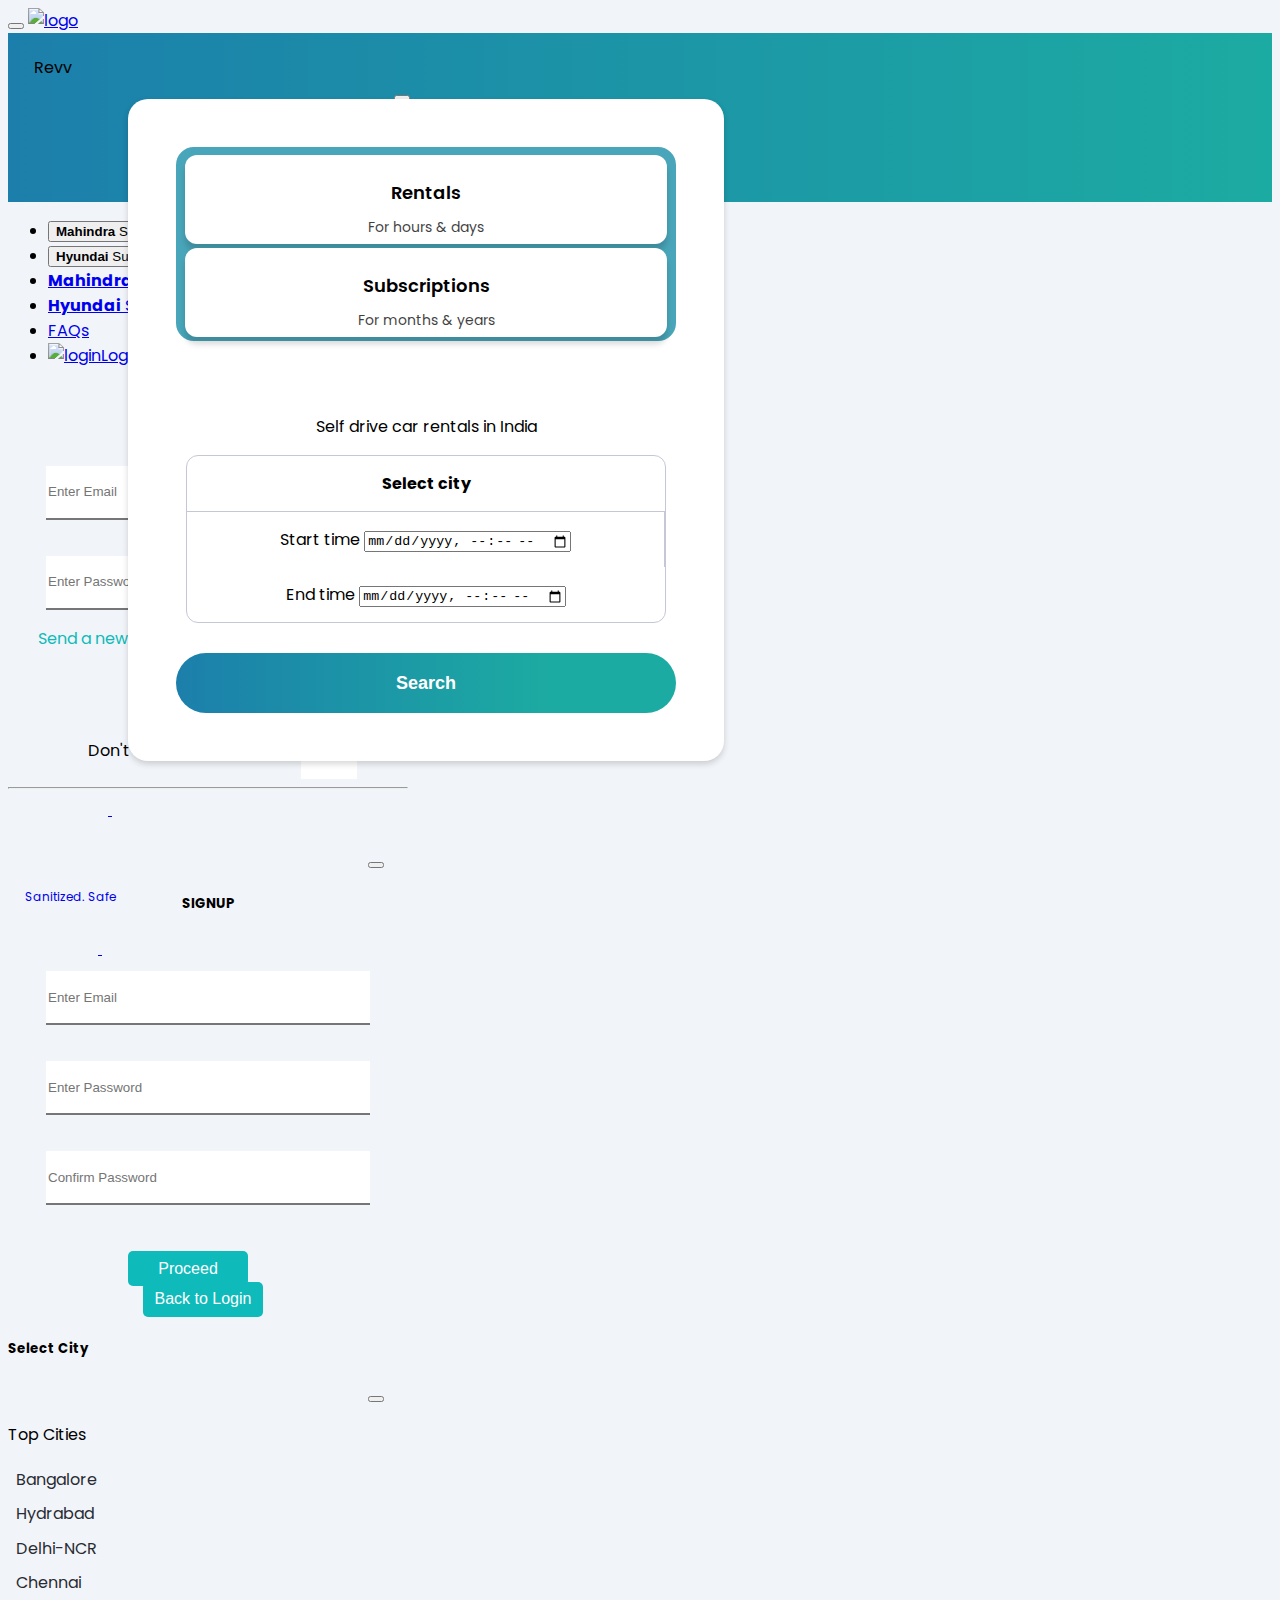
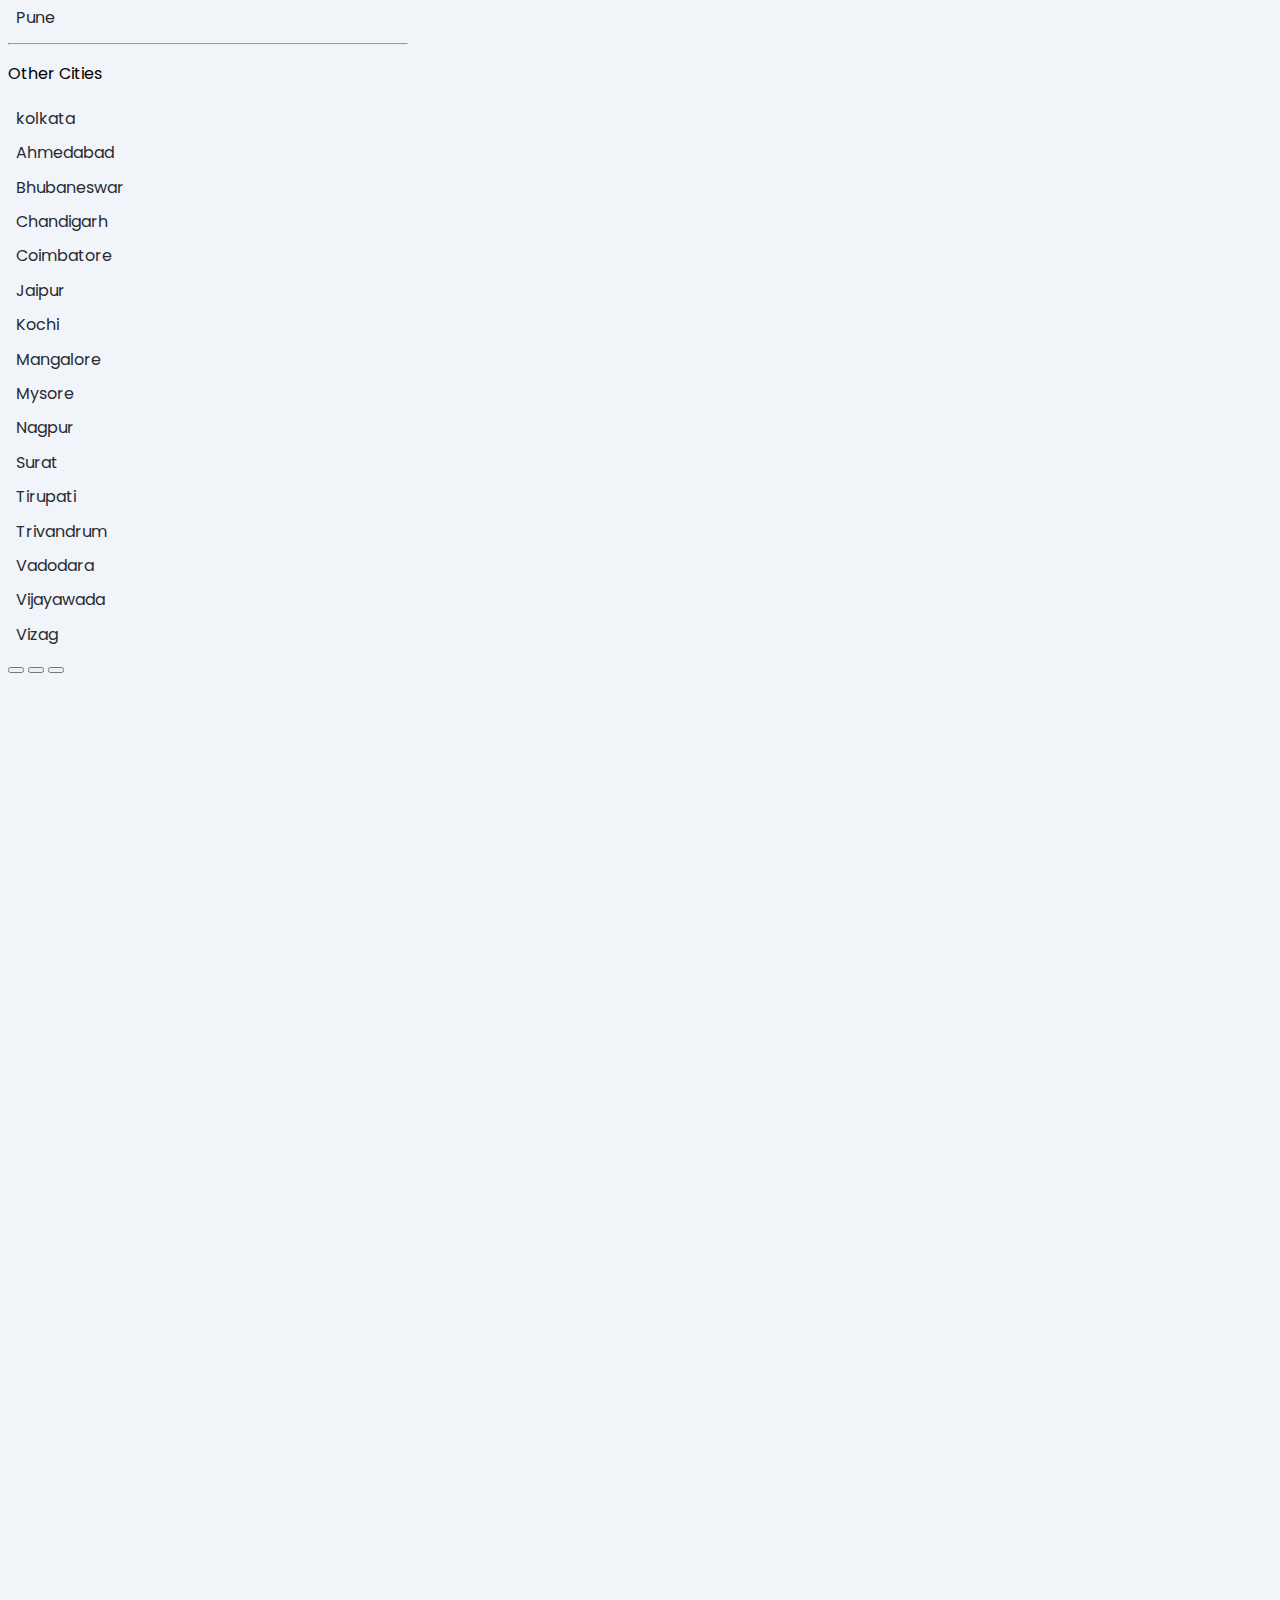
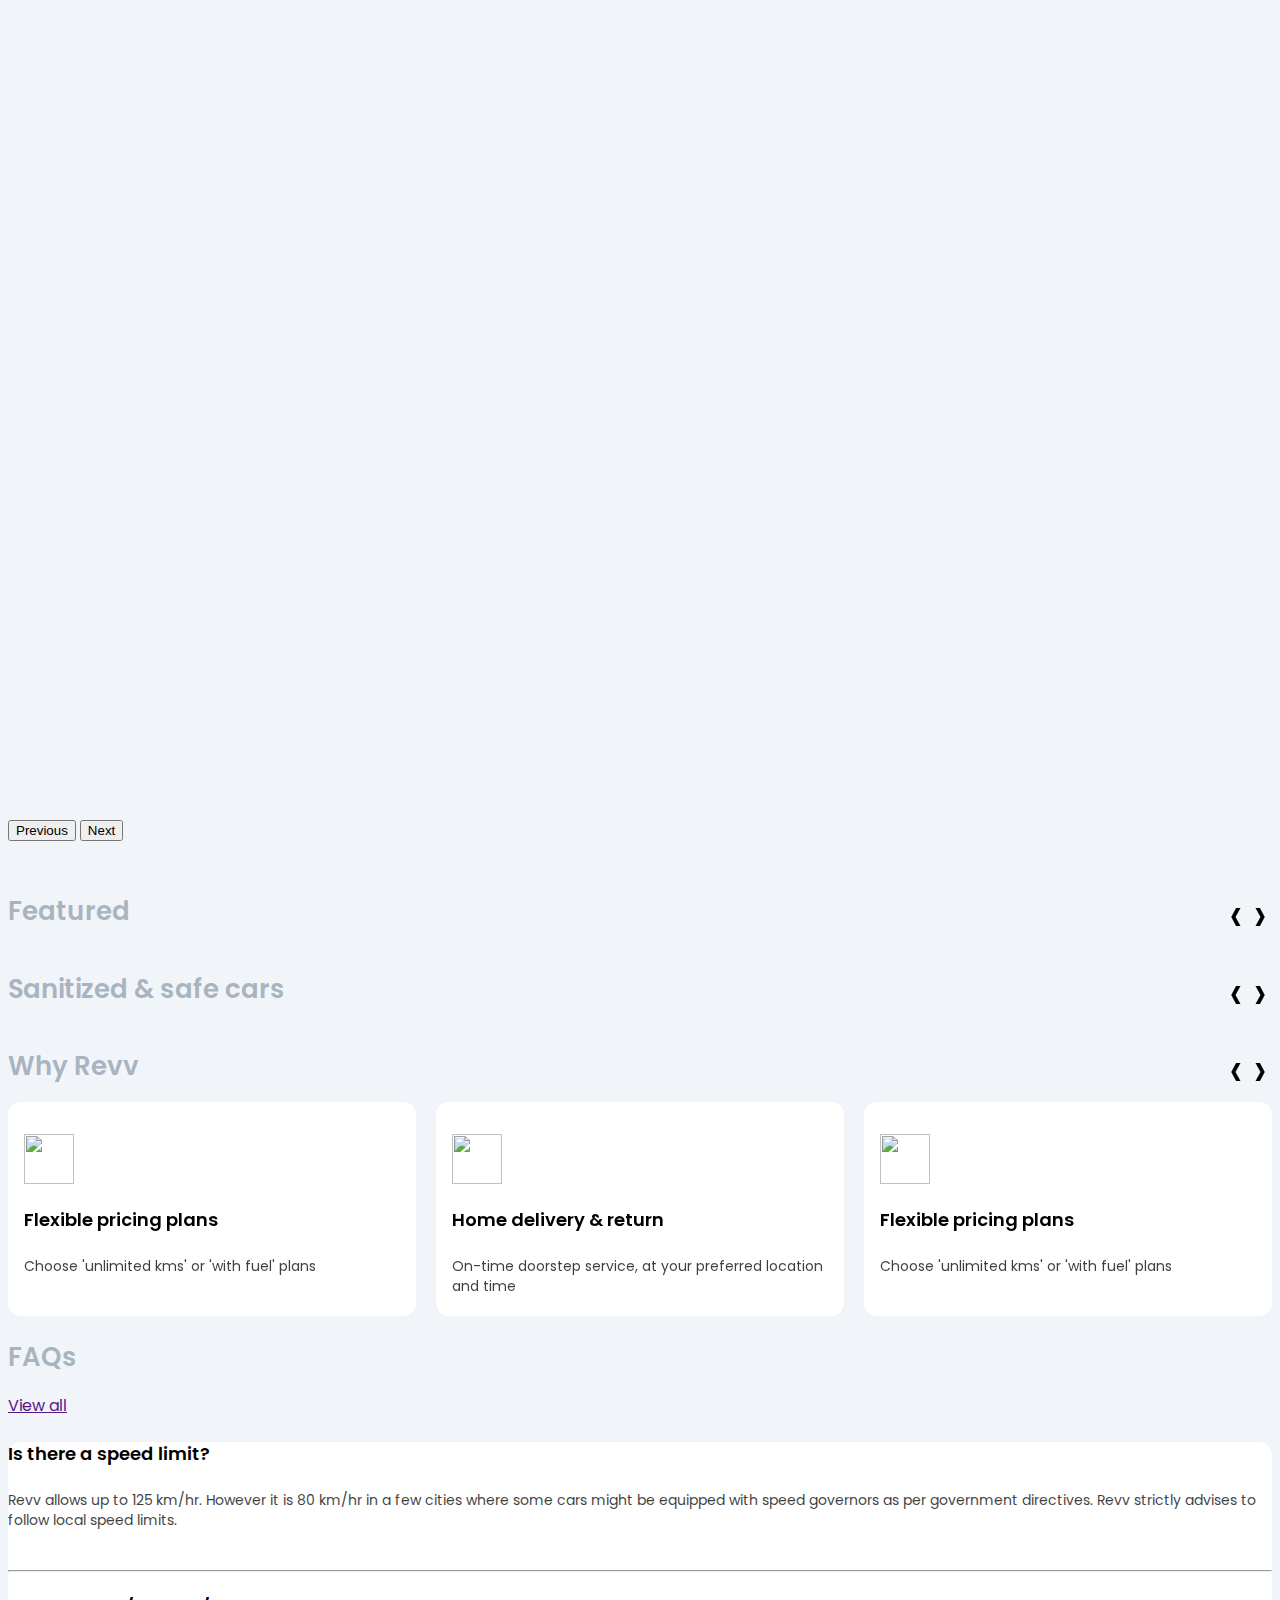
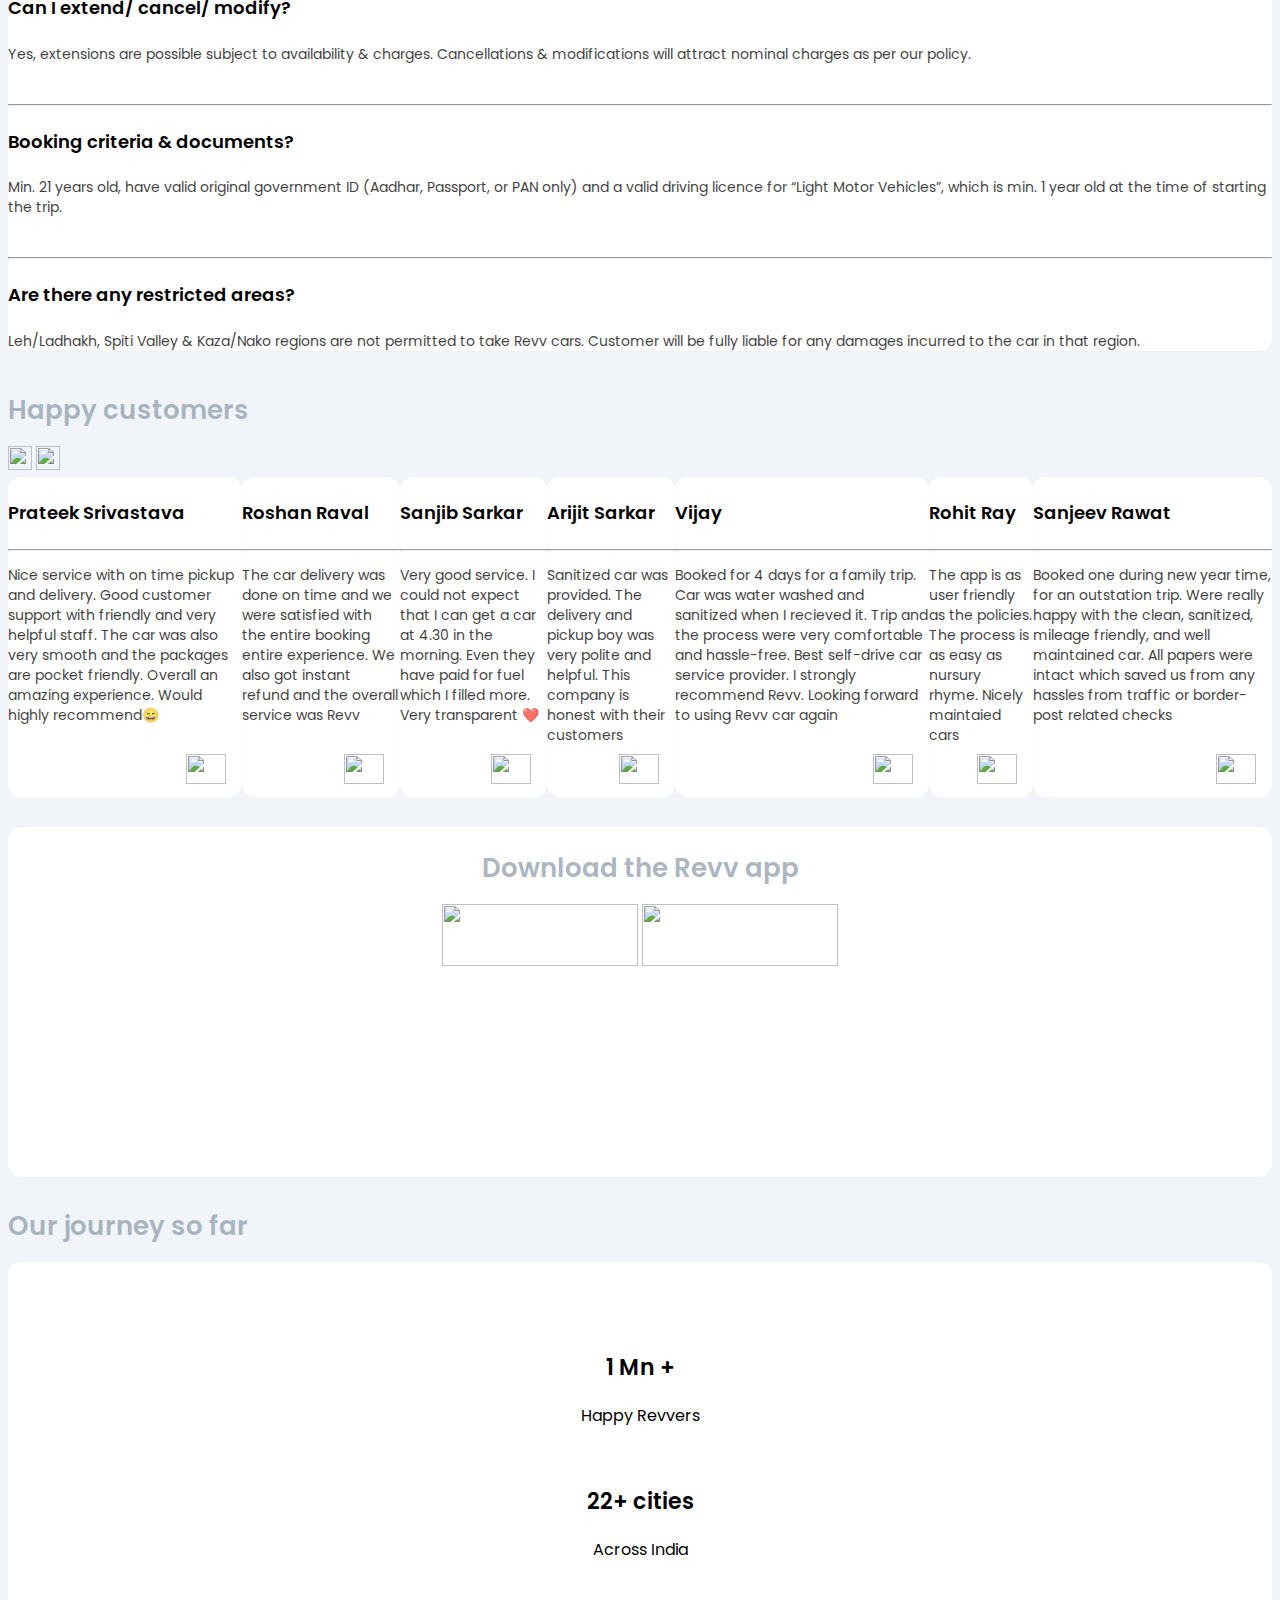
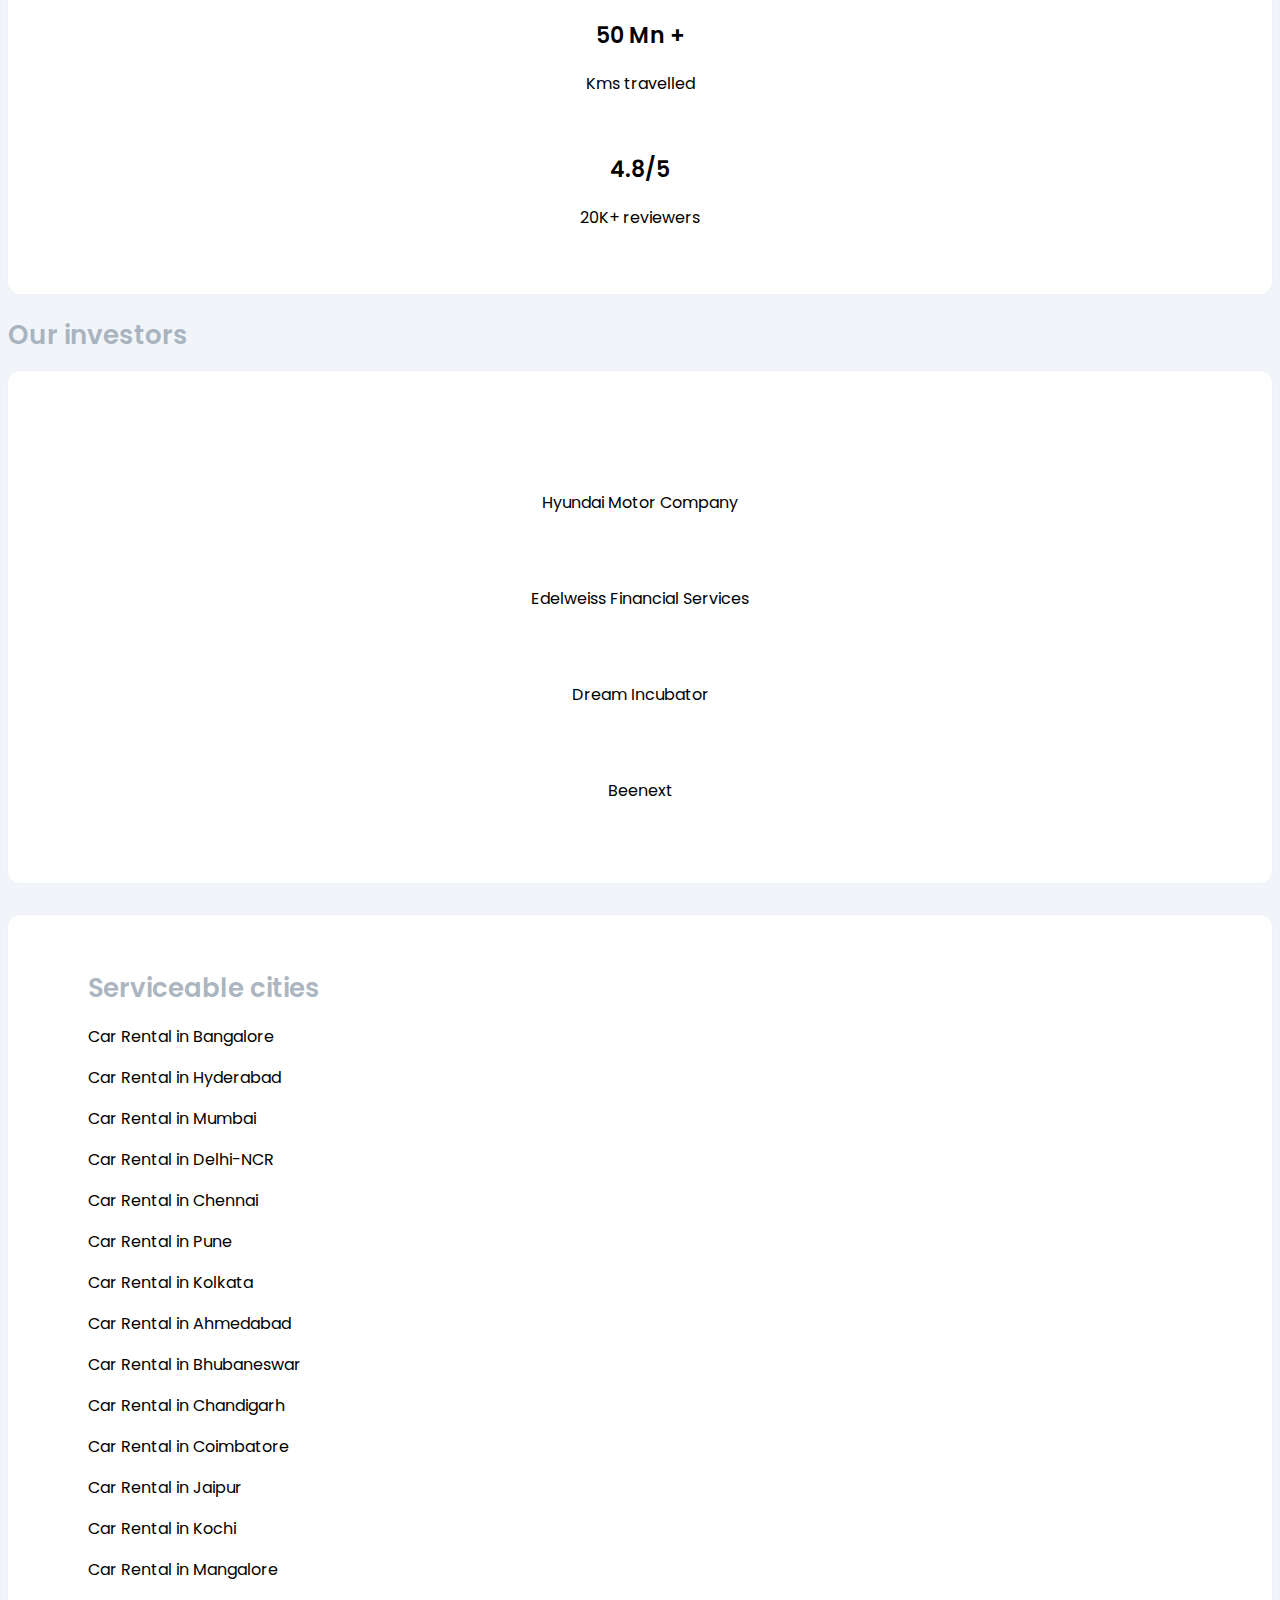
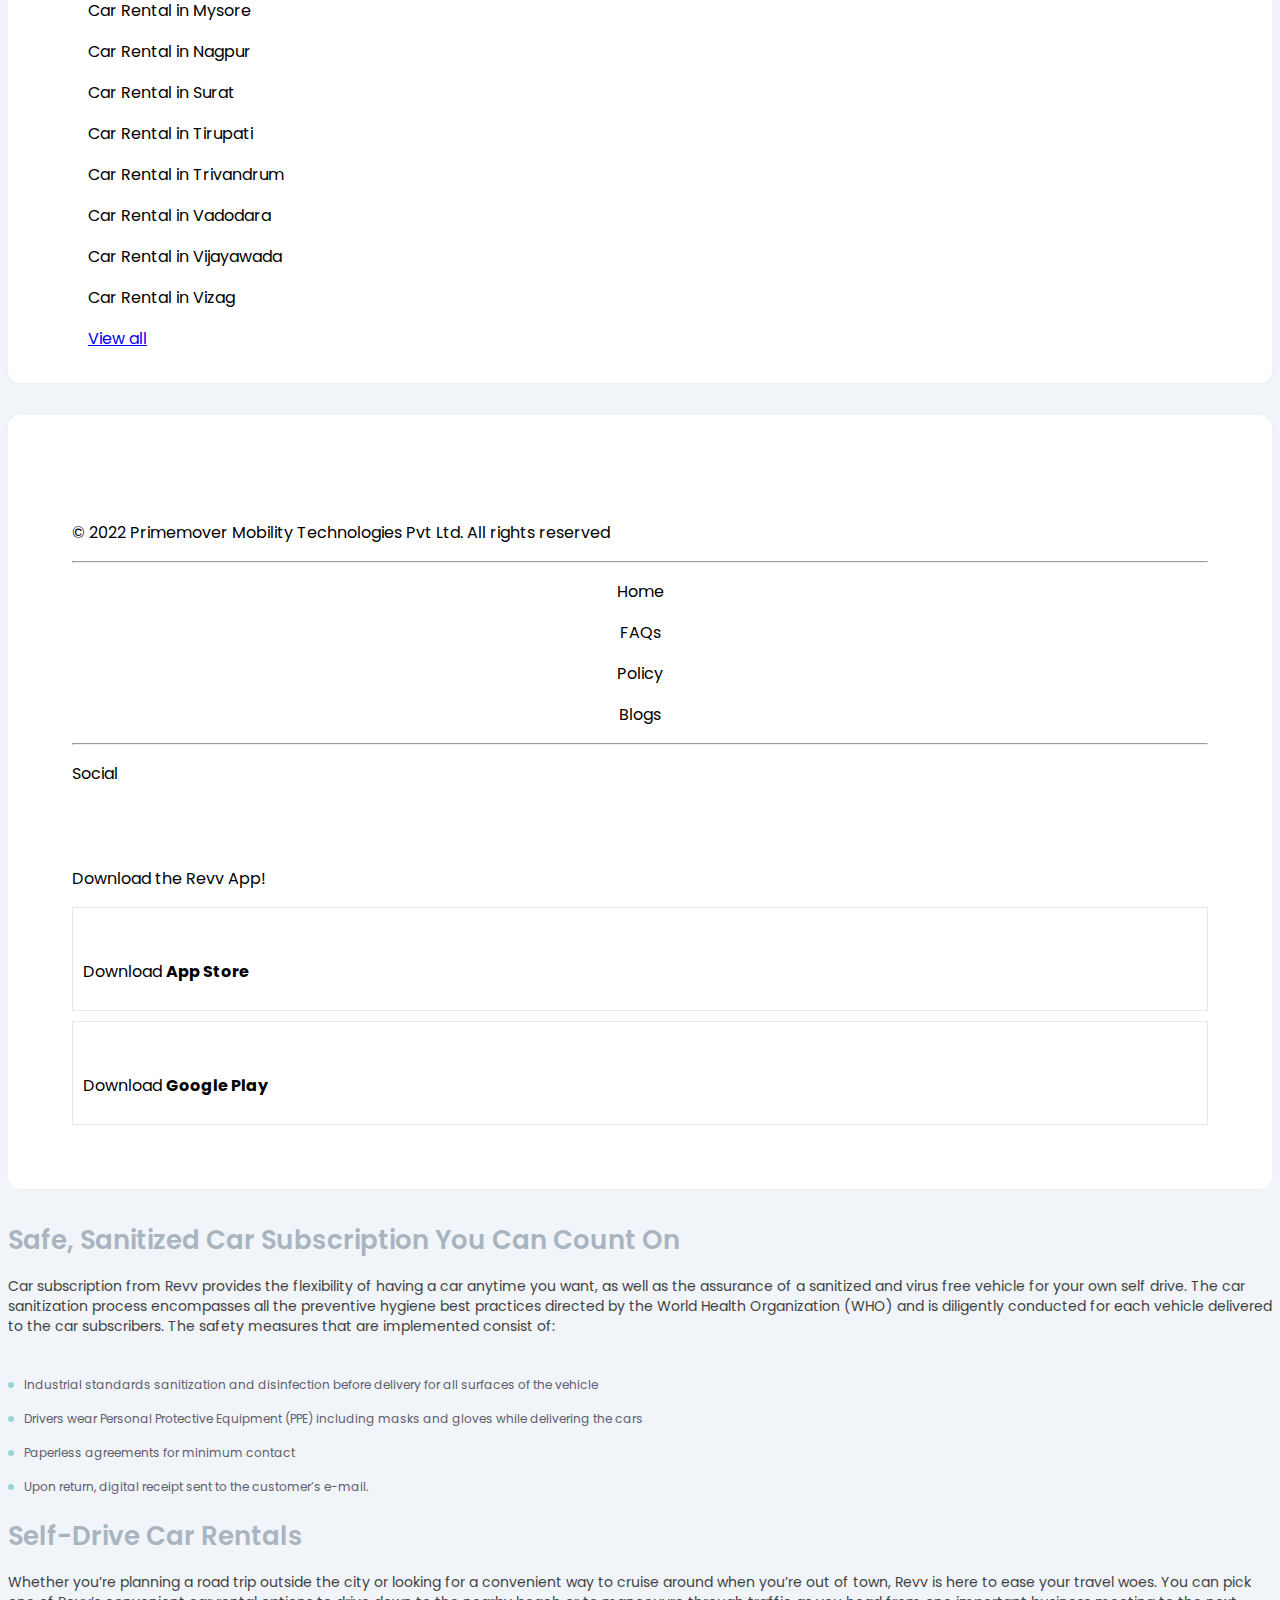
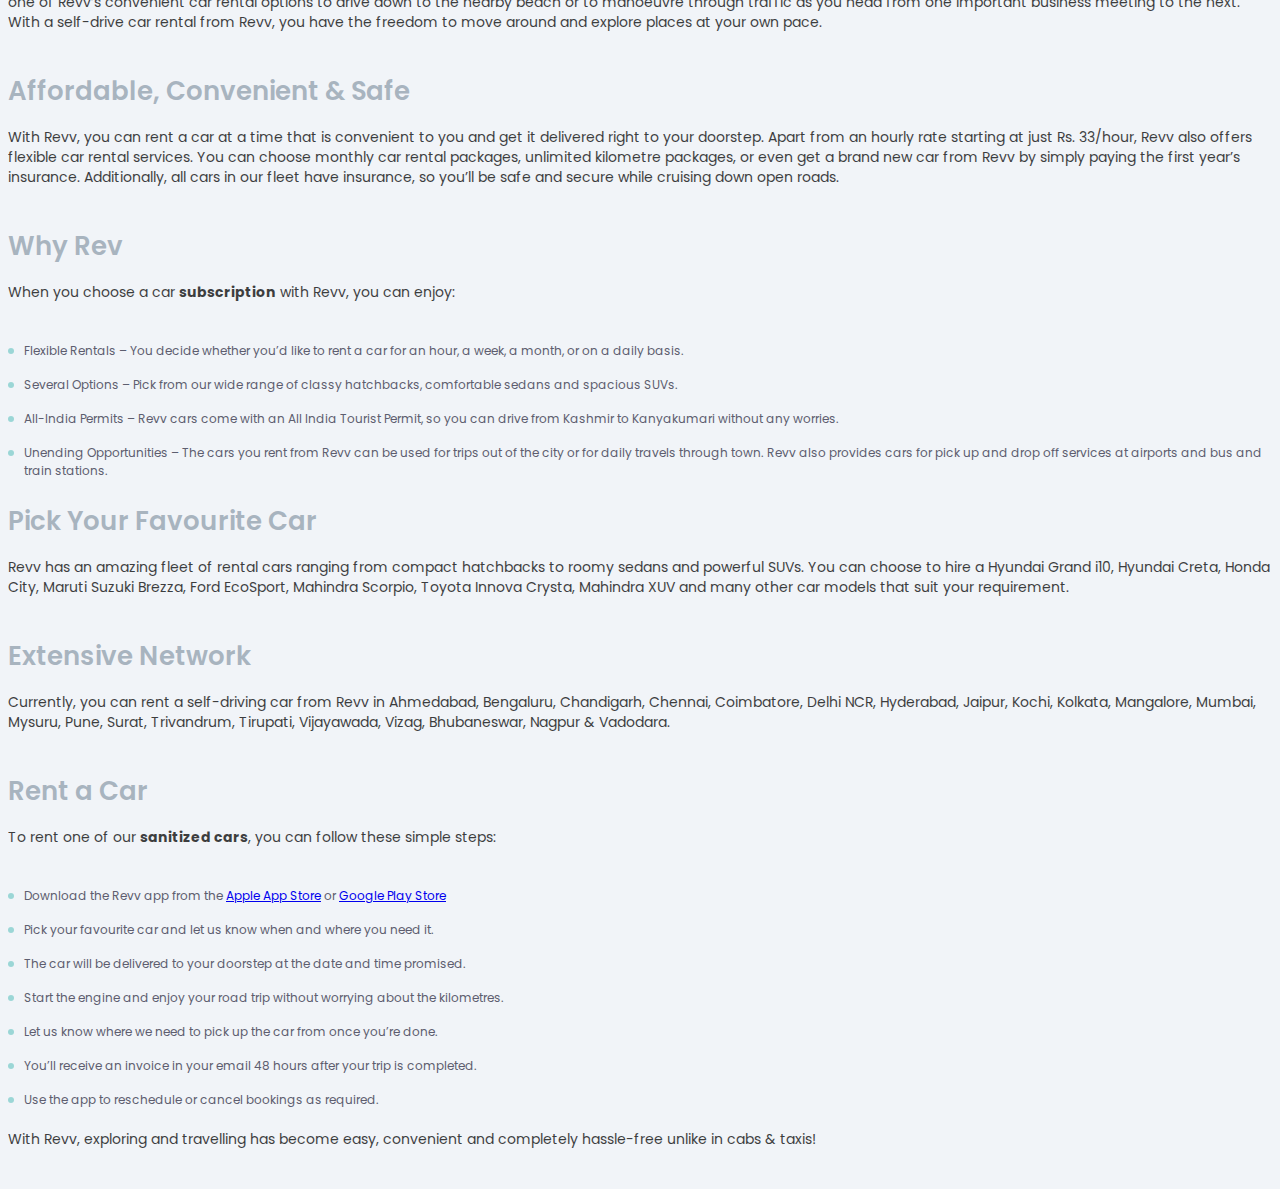
==== commit 5514f61c: "added owl carousel, dateTimepicker, login signup page" ====
--- a/index.html
+++ b/index.html
@@ -5,7 +5,6 @@
     <meta http-equiv="X-UA-Compatible" content="IE=edge" />
     <meta name="viewport" content="width=device-width, initial-scale=1.0" />
     <title>Revv.co.in</title>
-    <!-- CSS only -->
     <link
       href="https://cdn.jsdelivr.net/npm/bootstrap@5.1.3/dist/css/bootstrap.min.css"
       rel="stylesheet"
@@ -13,53 +12,354 @@
       crossorigin="anonymous"
     />
     <link rel="stylesheet" type="text/css" href="./styles/index.css" />
+    <link rel="stylesheet" href="./styles/login.css" />
+    <!-- Owl Stylesheets -->
+    <link rel="stylesheet" href="./styles/owl.carousel.min.css" />
+    <link rel="stylesheet" href="./styles/owl.theme.default.min.css" />
+    <!-- javascript -->
+    <script src="./scripts/jquery.min.js"></script>
+    <script src="./scripts/owl.carousel.js"></script>
   </head>
   <body>
     <!-- Navbar -->
-    <nav class="navbar navbar-expand-lg navbar-light bg-light">
+    <nav class="navbar navbar-expand-lg navbar-light bg-light sticky-top">
       <div class="container">
         <button
           class="navbar-toggler"
           type="button"
-          data-bs-toggle="collapse"
-          data-bs-target="#navbarNavAltMarkup"
-          aria-controls="navbarNavAltMarkup"
-          aria-expanded="false"
-          aria-label="Toggle navigation"
+          data-bs-toggle="offcanvas"
+          data-bs-target="#offcanvasNavbar"
+          aria-controls="offcanvasNavbar"
         >
           <span class="navbar-toggler-icon"></span>
         </button>
-        <a class="navbar-brand" href="#"
+        <a class="navbar-brand position-relative me-5" href="index.html"
           ><img
             src="https://www.revv.co.in/grapheneImages/newopen/logo.svg"
             alt="logo"
-        /></a>
-        <div class="collapse navbar-collapse" id="navbarNavAltMarkup">
-          <div class="navbar-nav d-flex flex-row ms-auto">
-            <button class="btn btn-outline-success me-2" type="button">
-              Hyundai Subscription
+          />
+          <p id="logo-txt">Sanitized. Safe</p>
+        </a>
+        <div
+          class="offcanvas offcanvas-start"
+          tabindex="-1"
+          id="offcanvasNavbar"
+          aria-labelledby="offcanvasNavbarLabel"
+        >
+          <div class="offcanvas-header">
+            <div class="offcanvas-title" id="offcanvasNavbarLabel">
+              <div class="d-flex">
+                <div>
+                  <!-- <img
+                    src="https://www.revv.co.in/grapheneImages/newopen/logo.svg"
+                    style="height: 36px"
+                  /> -->
+                </div>
+                <span class="text-light display-2">Revv</span>
+              </div>
+            </div>
+            <button
+              type="button"
+              class="btn-close text-reset ms-0"
+              data-bs-dismiss="offcanvas"
+              aria-label="Close"
+            ></button>
+          </div>
+          <div class="offcanvas-body">
+            <ul class="navbar-nav justify-content-end flex-grow-1 pe-3">
+              <li class="nav-item d-none d-lg-block">
+                <a href=""
+                  ><button class="btn btn-outline-success me-2" type="button">
+                    <b>Mahindra</b> Subscription
+                  </button></a
+                >
+              </li>
+              <li class="nav-item d-none d-lg-block">
+                <a href="#"
+                  ><button class="btn btn-outline-success me-2" type="button">
+                    <b>Hyundai</b> Subscription
+                  </button></a
+                >
+              </li>
+              <li class="nav-item d-block d-lg-none">
+                <a class="nav-link" href="#"><b>Mahindra</b> Subscription</a>
+              </li>
+              <li class="nav-item d-block d-lg-none">
+                <a class="nav-link" href="#"><b>Hyundai</b> Subscription</a>
+              </li>
+              <li class="nav-item">
+                <a class="nav-link" href="#">FAQs</a>
+              </li>
+              <li class="nav-item">
+                <a
+                  class="nav-link"
+                  id="button3"
+                  data-bs-toggle="modal"
+                  href="#exampleModalToggle"
+                  ><img
+                    src="https://www.revv.co.in/grapheneImages/newopen/ic-web-profile-login.svg"
+                    alt="loginLogo"
+                  />
+                  Login or Signup</a
+                >
+              </li>
+            </ul>
+          </div>
+        </div>
+      </div>
+    </nav>
+
+    <!-- nav login modal -->
+    <div
+      class="modal fade"
+      id="exampleModalToggle"
+      aria-hidden="true"
+      aria-labelledby="exampleModalToggleLabel"
+      tabindex="-1"
+    >
+      <div class="modal-dialog modal-dialog-centered">
+        <div class="modal-content">
+          <!-- <div class="modal-header"> -->
+          <!-- <h5 class="modal-title" id="exampleModalToggleLabel">Modal 1</h5> -->
+          <button
+            type="button"
+            class="btn-close"
+            data-bs-dismiss="modal"
+            aria-label="Close"
+          ></button>
+          <!-- </div> -->
+          <div class="modal-body">
+            <!-- Show a second modal and hide this one with the button below. -->
+            <form id="form1" action="">
+              <h1>LOGIN</h1>
+              <div class="box1">
+                <input id="email" type="email" placeholder="Enter Email" />
+                <p id="N"></p>
+              </div>
+              <div class="box1">
+                <input
+                  id="password"
+                  type="password"
+                  placeholder="Enter Password"
+                />
+                <p id="M"></p>
+              </div>
+              <p id="p">Send a new password to my email ID</p>
+              <input id="button" type="submit" value="Login" />
+            </form>
+          </div>
+          <div class="signup">
+            <p id="b">Don't have a account yet?</p>
+            <button
+              class="button btn-primary"
+              data-bs-target="#exampleModalToggle2"
+              data-bs-toggle="modal"
+            >
+              SignUp
             </button>
-            <button class="btn btn-outline-success me-2" type="button">
-              Mahindra Subscription
-            </button>
-            <a class="nav-link" href="#">FAQs</a>
-            <a class="nav-link" href="#"
-              ><img
-                src="https://www.revv.co.in/grapheneImages/newopen/ic-web-profile-login.svg"
-                alt="loginLogo"
-              />
-              Login or Signup</a
+          </div>
+          <hr />
+          <div>
+            <a
+              href="https://accounts.google.com/o/oauth2/auth/oauthchooseaccount?redirect_uri=storagerelay%3A%2F%2Fhttps%2Fwww.revv.co.in%3Fid%3Dauth511857&response_type=permission%20id_token&scope=email%20profile%20openid&openid.realm&include_granted_scopes=true&client_id=179663074908-qjbll6547bit8bpghq1aio472t7b7ufk.apps.googleusercontent.com&ss_domain=https%3A%2F%2Fwww.revv.co.in&fetch_basic_profile=true&gsiwebsdk=2&flowName=GeneralOAuthFlow"
             >
-          </div>
-        </div>
-      </div>
-    </nav>
+              <img
+                class="image"
+                src="https://www.revv.co.in/imgs/google-login.png"
+                alt=""
+              />
+            </a>
+            <a
+              href="https://www.facebook.com/v2.1/dialog/oauth?app_id=844747322290622&cbt=1648645564522&channel_url=https%3A%2F%2Fstaticxx.facebook.com%2Fx%2Fconnect%2Fxd_arbiter%2F%3Fversion%3D46%23cb%3Df119f8dbd095734%26domain%3Dwww.revv.co.in%26is_canvas%3Dfalse%26origin%3Dhttps%253A%252F%252Fwww.revv.co.in%252Ff1655c63b03b8f8%26relation%3Dopener&client_id=844747322290622&display=popup&domain=www.revv.co.in&e2e=%7B%7D&fallback_redirect_uri=https%3A%2F%2Fwww.revv.co.in%2F&locale=en_US&logger_id=f11a736343e40d&origin=1&redirect_uri=https%3A%2F%2Fstaticxx.facebook.com%2Fx%2Fconnect%2Fxd_arbiter%2F%3Fversion%3D46%23cb%3Df55721146b9fd8%26domain%3Dwww.revv.co.in%26is_canvas%3Dfalse%26origin%3Dhttps%253A%252F%252Fwww.revv.co.in%252Ff1655c63b03b8f8%26relation%3Dopener%26frame%3Df157dccff9a7708&response_type=token%2Csigned_request%2Cgraph_domain&scope=email&sdk=joey&version=v2.1"
+            >
+              <img
+                class="image"
+                src="https://www.revv.co.in/imgs/facebook-icon.png"
+                alt=""
+              />
+            </a>
+          </div>
+          <br />
+        </div>
+      </div>
+    </div>
+
+    <!-- nav signup modal -->
+    <div
+      class="modal fade"
+      id="exampleModalToggle2"
+      aria-hidden="true"
+      aria-labelledby="exampleModalToggleLabel2"
+      tabindex="-1"
+    >
+      <div class="modal-dialog modal-dialog-centered">
+        <div class="modal-content">
+          <!-- <div class="modal-header"> -->
+
+          <button
+            type="button"
+            class="btn-close"
+            data-bs-dismiss="modal"
+            aria-label="Close"
+          ></button>
+          <!-- </div> -->
+          <div class="modal-body">
+            <h5 id="h5">SIGNUP</h5>
+            <div>
+              <a
+                href="https://accounts.google.com/o/oauth2/auth/oauthchooseaccount?redirect_uri=storagerelay%3A%2F%2Fhttps%2Fwww.revv.co.in%3Fid%3Dauth511857&response_type=permission%20id_token&scope=email%20profile%20openid&openid.realm&include_granted_scopes=true&client_id=179663074908-qjbll6547bit8bpghq1aio472t7b7ufk.apps.googleusercontent.com&ss_domain=https%3A%2F%2Fwww.revv.co.in&fetch_basic_profile=true&gsiwebsdk=2&flowName=GeneralOAuthFlow"
+              >
+                <img
+                  id="image"
+                  src="https://www.revv.co.in/imgs/google-login.png"
+                  alt=""
+                />
+              </a>
+              <a
+                href="https://www.facebook.com/v2.1/dialog/oauth?app_id=844747322290622&cbt=1648645564522&channel_url=https%3A%2F%2Fstaticxx.facebook.com%2Fx%2Fconnect%2Fxd_arbiter%2F%3Fversion%3D46%23cb%3Df119f8dbd095734%26domain%3Dwww.revv.co.in%26is_canvas%3Dfalse%26origin%3Dhttps%253A%252F%252Fwww.revv.co.in%252Ff1655c63b03b8f8%26relation%3Dopener&client_id=844747322290622&display=popup&domain=www.revv.co.in&e2e=%7B%7D&fallback_redirect_uri=https%3A%2F%2Fwww.revv.co.in%2F&locale=en_US&logger_id=f11a736343e40d&origin=1&redirect_uri=https%3A%2F%2Fstaticxx.facebook.com%2Fx%2Fconnect%2Fxd_arbiter%2F%3Fversion%3D46%23cb%3Df55721146b9fd8%26domain%3Dwww.revv.co.in%26is_canvas%3Dfalse%26origin%3Dhttps%253A%252F%252Fwww.revv.co.in%252Ff1655c63b03b8f8%26relation%3Dopener%26frame%3Df157dccff9a7708&response_type=token%2Csigned_request%2Cgraph_domain&scope=email&sdk=joey&version=v2.1"
+              >
+                <img
+                  id="image"
+                  src="https://www.revv.co.in/imgs/facebook-icon.png"
+                  alt=""
+                />
+              </a>
+            </div>
+            <form id="form2" action="">
+              <div class="box2">
+                <input id="email1" type="email" placeholder="Enter Email" />
+                <p id="k"></p>
+              </div>
+              <div class="box2">
+                <input
+                  id="password1"
+                  type="password"
+                  placeholder="Enter Password"
+                />
+              </div>
+              <div class="box2">
+                <input
+                  id="repassword"
+                  type="password"
+                  placeholder="Confirm Password"
+                />
+                <p id="q"></p>
+              </div>
+              <input id="button1" type="submit" value="Proceed" />
+            </form>
+          </div>
+
+          <button
+            id="button4"
+            data-bs-target="#exampleModalToggle"
+            data-bs-toggle="modal"
+          >
+            Back to Login
+          </button>
+          <br />
+        </div>
+      </div>
+    </div>
+
+    <!-- form -->
+    <div class="container">
+      <div class="row">
+        <div id="form" class="col-12 col-lg-4">
+          <div class="row d-flex">
+            <div class="col-6">
+              <div>
+                <h2 class="sub-heading">Rentals</h2>
+                <p class="para">For hours & days</p>
+              </div>
+            </div>
+            <div class="col-6">
+              <div>
+                <h2 class="sub-heading">Subscriptions</h2>
+                <p class="para">For months & years</p>
+              </div>
+            </div>
+          </div>
+          <div>
+            <img src="https://www.revv.co.in/imgs/logo-rentals.svg" alt="" />
+            <p>Self drive car rentals in India</p>
+          </div>
+          <div class="row">
+            <div
+              data-bs-toggle="modal"
+              data-bs-target="#exampleModal"
+              class="col-md-12 fw-bold"
+            >
+              <i class="fas fa-map-marker-alt"></i>
+              <b id="display">Select city</b>
+            </div>
+            <div class="col-12">
+              Start time
+              <input type="datetime-local" id="start-time" />
+            </div>
+            <div class="col-12">
+              End time
+              <input type="datetime-local" id="end-time" />
+            </div>
+          </div>
+          <button id="search">Search</button>
+        </div>
+      </div>
+    </div>
+
+    <!-- modal -->
+    <div
+      class="modal fade"
+      id="exampleModal"
+      tabindex="-1"
+      aria-labelledby="exampleModalLabel"
+      aria-hidden="true"
+    >
+      <div class="modal-dialog modal-dialog-scrollable">
+        <div class="modal-content modal1">
+          <div class="modal-header">
+            <h5 class="modal-title" id="exampleModalLabel">Select City</h5>
+            <button
+              type="button"
+              class="btn-close"
+              data-bs-dismiss="modal"
+              aria-label="Close"
+            ></button>
+          </div>
+          <div class="modal-body">
+            <p class="opacity-50">Top Cities</p>
+            <p class="city fw-bold">Bangalore</p>
+            <p class="city fw-bold">Hydrabad</p>
+            <p class="city fw-bold">Delhi-NCR</p>
+            <p class="city fw-bold">Chennai</p>
+            <p class="city fw-bold">Pune</p>
+            <hr />
+            <p class="opacity-50">Other Cities</p>
+            <p class="city">kolkata</p>
+            <p class="city">Ahmedabad</p>
+            <p class="city">Bhubaneswar</p>
+            <p class="city">Chandigarh</p>
+            <p class="city">Coimbatore</p>
+            <p class="city">Jaipur</p>
+            <p class="city">Kochi</p>
+            <p class="city">Mangalore</p>
+            <p class="city">Mysore</p>
+            <p class="city">Nagpur</p>
+            <p class="city">Surat</p>
+            <p class="city">Tirupati</p>
+            <p class="city">Trivandrum</p>
+            <p class="city">Vadodara</p>
+            <p class="city">Vijayawada</p>
+            <p class="city">Vizag</p>
+          </div>
+        </div>
+      </div>
+    </div>
 
     <!-- Jumbotron -->
     <!-- <div id="jumbotron"></div> -->
     <div
       id="carouselExampleIndicators"
-      class="carousel carousel-dark slide"
+      class="carousel carousel-dark slide d-none d-lg-block"
       data-bs-ride="carousel"
     >
       <div class="carousel-indicators">
@@ -85,28 +385,6 @@
         ></button>
       </div>
       <div class="carousel-inner">
-        <div id="form" class="col-md-4 p-5">
-          <div class="d-flex">
-            <div>
-              <h2>Rentals</h2>
-              <p>For hours & days</p>
-            </div>
-            <div>
-              <h2>Subscriptions</h2>
-              <p>For months and years</p>
-            </div>
-          </div>
-          <div>
-            <img src="https://www.revv.co.in/imgs/logo-rentals.svg" alt="" />
-            <p>Self drive car rentals in India</p>
-          </div>
-          <div>
-            <div>Select city</div>
-            <div class="d-inline">Start time</div>
-            <div class="d-inline">End time</div>
-          </div>
-          <button>Search</button>
-        </div>
         <div class="carousel-item active" class="w-100">
           <div id="carousel1">
             <img
@@ -152,10 +430,102 @@
       </button>
     </div>
 
-    <!-- featured -->
-    <div class="container mb-3">
+    <!-- Featured -->
+    <section id="demos" class="container">
+      <h2 class="d-inline heading">Featured</h2>
+      <div class="row mt-3">
+        <div class="large-12 columns">
+          <div class="owl-carousel owl-theme">
+            <div class="item">
+              <img
+                src="https://revvselfdrivecar.s3.us-west-2.amazonaws.com/5+days.png"
+                alt=""
+              />
+            </div>
+            <div class="item">
+              <img
+                src="https://revvselfdrivecar.s3.us-west-2.amazonaws.com/10+days.png"
+                alt=""
+              />
+            </div>
+            <div class="item">
+              <img
+                src="https://revvselfdrivecar.s3.us-west-2.amazonaws.com/15+days.png"
+                alt=""
+              />
+            </div>
+            <div class="item">
+              <img
+                src="https://revvselfdrivecar.s3-us-west-2.amazonaws.com/staging_images/subscriptions_banners_01-min.jpg"
+                alt=""
+              />
+            </div>
+            <div class="item">
+              <img
+                src="https://revvselfdrivecar.s3-us-west-2.amazonaws.com/staging_images/subscriptions_banners_02-min.jpg"
+                alt=""
+              />
+            </div>
+            <div class="item">
+              <img
+                src="https://revvselfdrivecar.s3-us-west-2.amazonaws.com/staging_images/subscriptions_banners_03-min.jpg"
+                alt=""
+              />
+            </div>
+            <div class="item">
+              <img
+                src="https://revvselfdrivecar.s3-us-west-2.amazonaws.com/staging_images/subscriptions_banners_04-min.jpg"
+                alt=""
+              />
+            </div>
+          </div>
+        </div>
+      </div>
+    </section>
+
+    <!-- sanitized -->
+    <section class="container mt-5">
+      <h2 class="d-inline heading">Sanitized & safe cars</h2>
+      <div class="row mt-3">
+        <div class="large-12 columns">
+          <div class="owl-carousel owl-theme">
+            <div class="item">
+              <img
+                src="https://revvselfdrivecar.s3-us-west-2.amazonaws.com/thumbnails/Group+84.png"
+                alt=""
+              />
+            </div>
+            <div class="item">
+              <img
+                src="https://revvselfdrivecar.s3-us-west-2.amazonaws.com/staging_images/banner_sanitised_01-min.jpg"
+                alt=""
+              />
+            </div>
+            <div class="item">
+              <img
+                src="https://revvselfdrivecar.s3-us-west-2.amazonaws.com/staging_images/banner_sanitised_02-min.jpg"
+                alt=""
+              />
+            </div>
+            <div class="item">
+              <img
+                src="https://revvselfdrivecar.s3-us-west-2.amazonaws.com/staging_images/banner_sanitised_03-min.jpg"
+                alt=""
+              />
+            </div>
+            <div class="item">
+              <img
+                src="https://revvselfdrivecar.s3-us-west-2.amazonaws.com/staging_images/banner_sanitised_04-min.jpg"
+                alt=""
+              />
+            </div>
+          </div>
+        </div>
+      </div>
+    </section>
+    <!-- <div class="container my-5">
       <div class="d-flex justify-content-between">
-        <h2 class="d-inline">Featured</h2>
+        <h2 class="d-inline heading">Sanitized & safe cars</h2>
         <div class="angle">
           <img
             src="https://www.revv.co.in/assets/RentalImages/HomeScreen/rental2021/icons/angleLeft.png"
@@ -168,59 +538,130 @@
         </div>
       </div>
 
-      <div id="featured" class=""></div>
-    </div>
-    <!-- sanitized -->
-    <div class="container mb-3">
+      <div id="sanitized" class="row g-3"></div>
+    </div> -->
+
+    <!-- why revv -->
+    <section class="container mt-5">
+      <h2 class="d-inline heading">Why Revv</h2>
+      <div class="row mt-3">
+        <div class="large-12 columns">
+          <div class="owl-carousel owl-theme">
+            <div class="item">
+              <div class="d-flex cb">
+                <div
+                  class="pe-4 d-flex align-items-center justify-content-center"
+                >
+                  <img
+                    style="width: 50px; height: 50px"
+                    src="https://www.revv.co.in/assets/RentalImages/HomeScreen/rental2021/whyRevv/price.png"
+                    alt=""
+                  />
+                </div>
+                <div>
+                  <h4 class="sub-heading">Flexible pricing plans</h4>
+                  <p class="para mb-0">
+                    Choose 'unlimited kms' or 'with fuel' plans
+                  </p>
+                </div>
+              </div>
+            </div>
+            <div class="item">
+              <div class="d-flex cb">
+                <div
+                  class="pe-4 d-flex align-items-center justify-content-center"
+                >
+                  <img
+                    style="width: 50px; height: 50px"
+                    src="https://www.revv.co.in/assets/RentalImages/HomeScreen/rental2021/whyRevv/home.png"
+                    alt=""
+                  />
+                </div>
+                <div>
+                  <h4 class="sub-heading">Home delivery & return</h4>
+                  <p class="para mb-0">
+                    On-time doorstep service, at your preferred location and
+                    time
+                  </p>
+                </div>
+              </div>
+            </div>
+            <div class="item">
+              <div class="d-flex cb">
+                <div
+                  class="pe-4 d-flex align-items-center justify-content-center"
+                >
+                  <img
+                    style="width: 50px; height: 50px"
+                    src="https://www.revv.co.in/assets/RentalImages/HomeScreen/rental2021/whyRevv/price.png"
+                    alt=""
+                  />
+                </div>
+                <div>
+                  <h4 class="sub-heading">Flexible pricing plans</h4>
+                  <p class="para mb-0">
+                    Choose 'unlimited kms' or 'with fuel' plans
+                  </p>
+                </div>
+              </div>
+            </div>
+            <div class="item">
+              <div class="d-flex cb">
+                <div
+                  class="pe-4 d-flex align-items-center justify-content-center"
+                >
+                  <img
+                    style="width: 50px; height: 50px"
+                    src="https://www.revv.co.in/assets/RentalImages/HomeScreen/rental2021/whyRevv/maintained.png"
+                    alt=""
+                  />
+                </div>
+                <div>
+                  <h4 class="sub-heading">Well maintained cars</h4>
+                  <p class="para mb-0">
+                    Regular service & maintenance; Inspected before each trip
+                  </p>
+                </div>
+              </div>
+            </div>
+          </div>
+        </div>
+      </div>
+    </section>
+
+    <!-- faqs -->
+    <div class="container my-5">
       <div class="d-flex justify-content-between">
-        <h2 class="d-inline">Sanitized & safe cars</h2>
-        <div class="angle">
-          <img
-            src="https://www.revv.co.in/assets/RentalImages/HomeScreen/rental2021/icons/angleLeft.png"
-            alt=""
-          />
-          <img
-            src="https://www.revv.co.in/assets/RentalImages/HomeScreen/rental2021/icons/angleRight.png"
-            alt=""
-          />
-        </div>
-      </div>
-
-      <div id="sanitized" class=""></div>
-    </div>
-    <!-- faqs -->
-    <div class="container mb-3">
-      <div class="d-flex justify-content-between">
-        <h2 class="d-inline">FAQs</h2>
+        <h2 class="d-inline heading">FAQs</h2>
         <div class="angle">
           <a href="">View all</a>
         </div>
       </div>
-      <div id="faqs" class="mx-auto">
-        <h4>Is there a speed limit?</h4>
-        <p>
+      <div id="faqs" class="py-3">
+        <h4 class="sub-heading mx-4">Is there a speed limit?</h4>
+        <p class="para mb-3 mx-4">
           Revv allows up to 125 km/hr. However it is 80 km/hr in a few cities
           where some cars might be equipped with speed governors as per
           government directives. Revv strictly advises to follow local speed
           limits.
         </p>
         <hr />
-        <h4>Can I extend/ cancel/ modify?</h4>
-        <p>
+        <h4 class="sub-heading mx-4">Can I extend/ cancel/ modify?</h4>
+        <p class="para mb-3 mx-4">
           Yes, extensions are possible subject to availability & charges.
           Cancellations & modifications will attract nominal charges as per our
           policy.
         </p>
         <hr />
-        <h4>Booking criteria & documents?</h4>
-        <p>
+        <h4 class="sub-heading mx-4">Booking criteria & documents?</h4>
+        <p class="para mb-3 mx-4">
           Min. 21 years old, have valid original government ID (Aadhar,
           Passport, or PAN only) and a valid driving licence for “Light Motor
           Vehicles”, which is min. 1 year old at the time of starting the trip.
         </p>
         <hr />
-        <h4>Are there any restricted areas?</h4>
-        <p>
+        <h4 class="sub-heading mx-4">Are there any restricted areas?</h4>
+        <p class="para mb-3 mx-4">
           Leh/Ladhakh, Spiti Valley & Kaza/Nako regions are not permitted to
           take Revv cars. Customer will be fully liable for any damages incurred
           to the car in that region.
@@ -228,23 +669,358 @@
       </div>
     </div>
 
+    <!-- happy customers -->
+    <div class="container my-5">
+      <div class="d-flex justify-content-between">
+        <h2 class="d-inline heading">Happy customers</h2>
+        <div class="angle">
+          <img
+            src="https://www.revv.co.in/assets/RentalImages/HomeScreen/rental2021/icons/angleLeft.png"
+            alt=""
+          />
+          <img
+            src="https://www.revv.co.in/assets/RentalImages/HomeScreen/rental2021/icons/angleRight.png"
+            alt=""
+          />
+        </div>
+      </div>
+
+      <div id="happyCustomers" class="row g-3"></div>
+    </div>
+
     <!-- playstore -->
     <div class="container">
       <div id="app" class="row">
-        <div class="col-md-6">
-          <h1>Download the Revv app</h1>
-          <img
-            src="https://www.revv.co.in/assets/RentalImages/HomeScreen/rental2021/downloadApp/app_store.webp"
-            alt=""
-          />
-          <img
-            src="https://www.revv.co.in/assets/RentalImages/HomeScreen/rental2021/downloadApp/google_play.webp"
-            alt=""
-          />
-        </div>
-        <div id="mob-img" class="col-md-6"></div>
+        <div class="col-12 col-md-6">
+          <h2 class="heading">Download the Revv app</h2>
+          <div>
+            <a
+              href="https://apps.apple.com/in/app/revv-self-drive-cars-delivered/id1021594400"
+            >
+              <img
+                src="https://www.revv.co.in/assets/RentalImages/HomeScreen/rental2021/downloadApp/app_store.webp"
+                alt=""
+              />
+            </a>
+            <a
+              href="https://play.google.com/store/apps/details?id=com.selfdrive&hl=en"
+            >
+              <img
+                src="https://www.revv.co.in/assets/RentalImages/HomeScreen/rental2021/downloadApp/google_play.webp"
+                alt=""
+              />
+            </a>
+          </div>
+        </div>
+        <div id="mob-img" class="col-12 col-md-6"></div>
       </div>
     </div>
+
+    <!-- journey -->
+    <div class="container my-5">
+      <div>
+        <h2 class="heading">Our journey so far</h2>
+      </div>
+      <div id="journey" class="row">
+        <div class="col-6 col-md-3">
+          <img
+            src="https://www.revv.co.in/assets/RentalImages/HomeScreen/rental2021/ourJourney/revvers.png"
+            alt=""
+          />
+          <h2>1 Mn +</h2>
+          <p>Happy Revvers</p>
+        </div>
+        <div class="col-6 col-md-3">
+          <img
+            src="https://www.revv.co.in/assets/RentalImages/HomeScreen/rental2021/ourJourney/cities.png"
+            alt=""
+          />
+          <h2>22+ cities</h2>
+          <p>Across India</p>
+        </div>
+        <div class="col-6 col-md-3">
+          <img
+            src="https://www.revv.co.in/assets/RentalImages/HomeScreen/rental2021/ourJourney/travel.png"
+            alt=""
+          />
+          <h2>50 Mn +</h2>
+          <p>Kms travelled</p>
+        </div>
+        <div class="col-6 col-md-3">
+          <img
+            src="https://www.revv.co.in/assets/RentalImages/HomeScreen/rental2021/ourJourney/review.png"
+            alt=""
+          />
+          <h2>4.8/5</h2>
+          <p>20K+ reviewers</p>
+        </div>
+      </div>
+    </div>
+
+    <!-- investors -->
+    <div class="container">
+      <h2 class="heading">Our investors</h2>
+      <div id="investors" class="row">
+        <div class="col-6 col-md-3">
+          <img
+            src="https://www.revv.co.in/assets/RentalImages/HomeScreen/rental2021/investors/hyundai.webp"
+            alt=""
+          />
+          <p>Hyundai Motor Company</p>
+        </div>
+        <div class="col-6 col-md-3">
+          <img
+            src="https://www.revv.co.in/assets/RentalImages/HomeScreen/rental2021/investors/edelweissFinancialServices.webp"
+            alt=""
+          />
+          <p>Edelweiss Financial Services</p>
+        </div>
+        <div class="col-6 col-md-3">
+          <img
+            src="https://www.revv.co.in/assets/RentalImages/HomeScreen/rental2021/investors/dreamIncubator.webp"
+            alt=""
+          />
+          <p>Dream Incubator</p>
+        </div>
+        <div class="col-6 col-md-3">
+          <img
+            src="https://www.revv.co.in/assets/RentalImages/HomeScreen/rental2021/investors/beenext.webp"
+            alt=""
+          />
+          <p>Beenext</p>
+        </div>
+      </div>
+    </div>
+
+    <!-- cities -->
+    <div id="cities" class="container bg-dark">
+      <div>
+        <h2 class="heading text-light">Serviceable cities</h2>
+      </div>
+      <div class="row text-light opacity-50">
+        <div class="col-md-4">
+          <p>Car Rental in Bangalore</p>
+          <p>Car Rental in Hyderabad</p>
+          <p>Car Rental in Mumbai</p>
+          <p>Car Rental in Delhi-NCR</p>
+          <p>Car Rental in Chennai</p>
+          <p>Car Rental in Pune</p>
+          <p>Car Rental in Kolkata</p>
+          <p>Car Rental in Ahmedabad</p>
+        </div>
+        <div class="d-none d-md-block col-md-4">
+          <p>Car Rental in Bhubaneswar</p>
+          <p>Car Rental in Chandigarh</p>
+          <p>Car Rental in Coimbatore</p>
+          <p>Car Rental in Jaipur</p>
+          <p>Car Rental in Kochi</p>
+          <p>Car Rental in Mangalore</p>
+          <p>Car Rental in Mysore</p>
+          <p>Car Rental in Nagpur</p>
+        </div>
+        <div class="d-none d-md-block col-md-4">
+          <p>Car Rental in Surat</p>
+          <p>Car Rental in Tirupati</p>
+          <p>Car Rental in Trivandrum</p>
+          <p>Car Rental in Vadodara</p>
+          <p>Car Rental in Vijayawada</p>
+          <p>Car Rental in Vizag</p>
+        </div>
+        <a class="d-block d-md-none" href="#">View all</a>
+      </div>
+    </div>
+
+    <!-- footer -->
+    <footer id="footer" class="container">
+      <div class="row">
+        <div class="col-md-4">
+          <img
+            src="https://www.revv.co.in/assets/RentalImages/HomeScreen/rental2021/logo/revv-logo.png"
+            alt=""
+          />
+          <p class="mt-3">
+            © 2022 Primemover Mobility Technologies Pvt Ltd. All rights reserved
+          </p>
+        </div>
+        <hr class="d-block d-md-none" />
+        <div class="col-md-4">
+          <p>Home</p>
+          <p>FAQs</p>
+          <p>Policy</p>
+          <p>Blogs</p>
+        </div>
+        <hr class="d-block d-md-none" />
+        <div class="col-md-4">
+          <p class="my-0">Social</p>
+          <div class="icons">
+            <a href="https://www.facebook.com/revvindia/"
+              ><i class="fab fa-facebook-f"></i
+            ></a>
+            <a href="https://twitter.com/revv_india"
+              ><i class="fab fa-twitter"></i
+            ></a>
+            <a href="https://www.instagram.com/revv_india"
+              ><i class="fab fa-instagram"></i
+            ></a>
+            <a href="https://www.youtube.com/channel/UCdASUGQcRPefuQYO6rT331Q"
+              ><i class="fab fa-youtube"></i
+            ></a>
+            <a href="https://www.linkedin.com/company/revv-self-drive-car"
+              ><i class="fab fa-linkedin-in"></i
+            ></a>
+          </div>
+          <p>Download the Revv App!</p>
+          <div class="download link">
+            <a
+              href="https://apps.apple.com/in/app/revv-self-drive-cars-delivered/id1021594400"
+              ><img
+                src="https://www.revv.co.in/assets/RentalImages/HomeScreen/rental2021/logo/appstore_apple.webp"
+                alt=""
+              />
+              <p class="d-inline">Download <b>App Store</b></p>
+            </a>
+          </div>
+          <div class="download link">
+            <a
+              href="https://play.google.com/store/apps/details?id=com.selfdrive&hl=en"
+              ><img
+                src="https://www.revv.co.in/assets/RentalImages/HomeScreen/rental2021/logo/playstore_google.webp"
+                alt=""
+              />
+              <p class="d-inline">Download <b>Google Play</b></p>
+            </a>
+          </div>
+        </div>
+      </div>
+    </footer>
+
+    <!-- paragraph -->
+    <section class="container">
+      <h2 class="heading">Safe, Sanitized Car Subscription You Can Count On</h2>
+      <p class="para">
+        Car subscription from Revv provides the flexibility of having a car
+        anytime you want, as well as the assurance of a sanitized and virus free
+        vehicle for your own self drive. The car sanitization process
+        encompasses all the preventive hygiene best practices directed by the
+        World Health Organization (WHO) and is diligently conducted for each
+        vehicle delivered to the car subscribers. The safety measures that are
+        implemented consist of:
+      </p>
+      <ul>
+        <li>
+          Industrial standards sanitization and disinfection before delivery for
+          all surfaces of the vehicle
+        </li>
+        <li>
+          Drivers wear Personal Protective Equipment (PPE) including masks and
+          gloves while delivering the cars
+        </li>
+        <li>Paperless agreements for minimum contact</li>
+        <li>Upon return, digital receipt sent to the customer’s e-mail.</li>
+      </ul>
+      <h2 class="heading">Self-Drive Car Rentals</h2>
+      <p class="para">
+        Whether you’re planning a road trip outside the city or looking for a
+        convenient way to cruise around when you’re out of town, Revv is here to
+        ease your travel woes. You can pick one of Revv’s convenient car rental
+        options to drive down to the nearby beach or to manoeuvre through
+        traffic as you head from one important business meeting to the next.
+        With a self-drive car rental from Revv, you have the freedom to move
+        around and explore places at your own pace.
+      </p>
+      <h2 class="heading">Affordable, Convenient & Safe</h2>
+      <p class="para">
+        With Revv, you can rent a car at a time that is convenient to you and
+        get it delivered right to your doorstep. Apart from an hourly rate
+        starting at just Rs. 33/hour, Revv also offers flexible car rental
+        services. You can choose monthly car rental packages, unlimited
+        kilometre packages, or even get a brand new car from Revv by simply
+        paying the first year’s insurance. Additionally, all cars in our fleet
+        have insurance, so you’ll be safe and secure while cruising down open
+        roads.
+      </p>
+      <h2 class="heading">Why Rev</h2>
+      <p class="para">
+        When you choose a car <b>subscription</b> with Revv, you can enjoy:
+      </p>
+      <ul>
+        <li>
+          Flexible Rentals – You decide whether you’d like to rent a car for an
+          hour, a week, a month, or on a daily basis.
+        </li>
+        <li>
+          Several Options – Pick from our wide range of classy hatchbacks,
+          comfortable sedans and spacious SUVs.
+        </li>
+        <li>
+          All-India Permits – Revv cars come with an All India Tourist Permit,
+          so you can drive from Kashmir to Kanyakumari without any worries.
+        </li>
+        <li>
+          Unending Opportunities – The cars you rent from Revv can be used for
+          trips out of the city or for daily travels through town. Revv also
+          provides cars for pick up and drop off services at airports and bus
+          and train stations.
+        </li>
+      </ul>
+      <h2 class="heading">Pick Your Favourite Car</h2>
+      <p class="para">
+        Revv has an amazing fleet of rental cars ranging from compact hatchbacks
+        to roomy sedans and powerful SUVs. You can choose to hire a Hyundai
+        Grand i10, Hyundai Creta, Honda City, Maruti Suzuki Brezza, Ford
+        EcoSport, Mahindra Scorpio, Toyota Innova Crysta, Mahindra XUV and many
+        other car models that suit your requirement.
+      </p>
+      <h2 class="heading">Extensive Network</h2>
+      <p class="para">
+        Currently, you can rent a self-driving car from Revv in Ahmedabad,
+        Bengaluru, Chandigarh, Chennai, Coimbatore, Delhi NCR, Hyderabad,
+        Jaipur, Kochi, Kolkata, Mangalore, Mumbai, Mysuru, Pune, Surat,
+        Trivandrum, Tirupati, Vijayawada, Vizag, Bhubaneswar, Nagpur & Vadodara.
+      </p>
+      <h2 class="heading">Rent a Car</h2>
+      <p class="para">
+        To rent one of our <b>sanitized cars</b>, you can follow these simple
+        steps:
+      </p>
+      <ul>
+        <li>
+          Download the Revv app from the
+          <a
+            href="https://apps.apple.com/in/app/revv-self-drive-cars-delivered/id1021594400"
+            >Apple App Store</a
+          >
+          or
+          <a
+            href="https://play.google.com/store/apps/details?id=com.selfdrive&hl=en"
+            >Google Play Store</a
+          >
+        </li>
+        <li>
+          Pick your favourite car and let us know when and where you need it.
+        </li>
+        <li>
+          The car will be delivered to your doorstep at the date and time
+          promised.
+        </li>
+        <li>
+          Start the engine and enjoy your road trip without worrying about the
+          kilometres.
+        </li>
+        <li>
+          Let us know where we need to pick up the car from once you’re done.
+        </li>
+        <li>
+          You’ll receive an invoice in your email 48 hours after your trip is
+          completed.
+        </li>
+        <li>Use the app to reschedule or cancel bookings as required.</li>
+      </ul>
+      <p class="para">
+        With Revv, exploring and travelling has become easy, convenient and
+        completely hassle-free unlike in cabs & taxis!
+      </p>
+    </section>
   </body>
   <!-- JavaScript Bundle with Popper -->
   <script
@@ -252,5 +1028,10 @@
     integrity="sha384-ka7Sk0Gln4gmtz2MlQnikT1wXgYsOg+OMhuP+IlRH9sENBO0LRn5q+8nbTov4+1p"
     crossorigin="anonymous"
   ></script>
+  <script
+    src="https://kit.fontawesome.com/739c19ad40.js"
+    crossorigin="anonymous"
+  ></script>
   <script src="./scripts/index.js"></script>
+  <script src="./scripts/login.js"></script>
 </html>
--- a/styles/index.css
+++ b/styles/index.css
@@ -1,5 +1,25 @@
+@import url("https://fonts.googleapis.com/css2?family=Poppins:ital,wght@0,200;0,400;0,600;0,700;1,400&display=swap");
 body {
+  font-family: "Poppins", sans-serif;
   background-color: #f1f4f8;
+}
+
+#logo-txt {
+  font-size: 12px;
+  font-weight: 400;
+  position: absolute;
+  left: 25px;
+  bottom: -18px;
+}
+.offcanvas-header {
+  margin-bottom: 0px;
+  padding: 22px 26px;
+  height: 125px;
+  background-image: linear-gradient(
+    to left,
+    rgb(28, 171, 162),
+    rgb(28, 127, 171)
+  );
 }
 #jumbotron {
   height: 580px;
@@ -30,57 +50,354 @@
 #carousel3 img {
   position: absolute;
   top: 20%;
-  left: 50%;
+  left: 60%;
+}
+#featured,
+#sanitized,
+#happyCustomers {
+  display: flex;
+  flex-wrap: nowrap;
+  overflow: hidden;
+}
+#featured > div,
+#sanitized > div {
+  padding: 5px 0;
+  text-align: center;
+}
+#happyCustomers > div > div {
+  box-shadow: 0 0 2px 0 rgb(0 0 0 / 5%);
+  border-radius: 12px;
+  background-color: white;
+  height: 320px;
+  overflow: hidden;
+  position: relative;
+  /* padding-bottom: 5em; */
+  /* margin: 10px; */
+}
+#happyCustomers > div > div > img {
+  position: absolute;
+  height: 30px;
+  width: 40px;
+  right: 16px;
+  bottom: 13.4px;
+}
+
+#featured img,
+#sanitized img {
+  width: 95%;
+  box-shadow: 0 0 2px 0 rgb(0 0 0 / 5%);
+  border-radius: 12px;
+}
+.angle img {
+  width: 24px;
+  height: 24px;
+}
+#faqs,
+#app,
+#journey,
+#investors,
+#cities,
+#footer {
+  box-shadow: 0 0 2px 0 rgb(0 0 0 / 5%);
+  border-radius: 12px;
+  background-color: white;
+}
+
+#mob-img {
+  background-image: url("http://www.revv.co.in/assets/RentalImages/HomeScreen/rental2021/downloadApp/xapp_preview_desk.png.pagespeed.ic.SlqPBPQ6An.png");
+  background-repeat: no-repeat;
+}
+.heading {
+  font-size: 26px;
+  line-height: 1.5;
+  font-weight: 600;
+  color: rgba(152, 166, 179, 0.81);
+  margin-bottom: 16px;
+}
+.para {
+  line-height: 1.43;
+  font-size: 14px;
+  font-weight: 400;
+  margin-bottom: 40px;
+  opacity: 0.75;
+}
+section ul {
+  padding: 0;
+  margin: 20px 0;
+  list-style: none;
+}
+section li {
+  position: relative;
+  color: #5d5e6f;
+  padding-left: 16px;
+  margin-bottom: 16px;
+  font-size: 12px;
+  line-height: 1.5;
+}
+section li::before {
+  content: "";
+  position: absolute;
+  top: 6px;
+  left: 0;
+  width: 6px;
+  height: 6px;
+  background-color: rgba(28, 171, 162, 0.4);
+  border-radius: 50%;
 }
 #form {
-  /* width: 50%; */
-  border: 1px solid black;
+  display: flex;
+  flex-direction: column;
+  justify-content: space-between;
+  text-align: center;
+  width: 500px;
+  box-shadow: 0 3px 6px 0 rgb(0 0 0 / 16%);
   position: absolute;
-  top: 20%;
+  top: 11%;
   left: 10%;
   z-index: 10;
   background-color: white;
   border-radius: 20px;
-}
-#featured,
-#sanitized {
+  padding: 3rem;
+}
+#form > div:nth-child(1) {
+  margin: 0 0 32px;
+  border-radius: 18px;
+  border: 4px solid #49a6ba;
+  background-color: #49a6ba;
+  /* height: 87px; */
+}
+#form > button {
+  background-image: linear-gradient(
+    to left,
+    rgb(28, 171, 162) 25%,
+    rgb(28, 127, 171)
+  );
+  border-radius: 100px;
+  width: 100%;
+  height: 60px;
+  text-align: center;
+  font-weight: bold;
+  font-size: 18px;
+  border: none;
+  margin-top: 30px;
+  color: white;
+}
+#form > div > div > div {
+  box-shadow: 0 7px 6px 0 rgb(0 0 0 / 16%);
+  background-color: #fff;
+  border-radius: 12px;
+  padding: 10px;
+  margin: 4px 5px 0;
+  cursor: pointer;
+}
+#form > div > div > div > h2 {
+  /* font-size: 20px; */
+  /* font-weight: 700; */
+  text-align: center;
+  line-height: 1.4;
+}
+#form > div > div > div > p {
+  /* font-size: 14px; */
+  /* font-weight: 400; */
+  line-height: 1;
+  text-align: center;
+  margin: 0;
+}
+#form > div:nth-child(3) {
+  border: 1px solid #c6c7d6;
+  border-radius: 12px;
+  margin: auto 10px;
+  /* padding: 20px; */
+}
+#form > div:nth-child(3) > div {
+  padding: 15px;
+}
+#form > div:nth-child(3) > div:nth-child(1) {
+  border-bottom: 1px solid #c6c7d6;
+}
+#form > div:nth-child(3) > div:nth-child(2) {
+  border-right: 1px solid #c6c7d6;
+}
+#form img {
+  height: 28px;
+}
+
+.cb {
+  box-shadow: 0 0 2px 0 rgb(0 0 0 / 5%);
+  border-radius: 12px;
+  background-color: white;
+  height: 150px;
+  padding: 2em 1em;
+}
+#app {
+  height: 350px;
+  margin: 30px 0px;
+}
+#app > div:nth-child(1) {
   display: flex;
-  overflow: hidden;
-}
-#featured > div,
-#sanitized > div {
-  padding: 5px 0;
-  text-align: center;
-}
-#featured img,
-#sanitized img {
-  width: 95%;
-  box-shadow: 0 0 2px 0 rgb(0 0 0 / 5%);
-  border-radius: 12px;
-}
-/* .angle {
-  float: right;
-  height: 39px;
+  flex-direction: column;
+  justify-content: center;
+  align-items: center;
+}
+#app a {
+  text-decoration: none;
+}
+#app > div > div img {
+  width: 196px;
+  height: 62px;
+}
+
+#journey {
+  padding: 3em;
+}
+
+#journey > div {
+  text-align: center;
+}
+
+#journey h2 {
+  font-size: 22px;
+  line-height: 1.73;
+  font-weight: 600;
+  margin: 0;
+}
+
+#journey img {
+  height: 60px;
+  margin-bottom: 2em;
+}
+
+#investors {
+  padding: 4em;
+}
+
+#investors > div {
+  text-align: center;
+  /* padding: 5em; */
+}
+
+#investors img {
+  height: 100px;
+  margin-bottom: 2em;
+}
+
+#cities {
+  margin: 2em auto;
+  padding: 2em 5em;
+}
+
+#footer {
+  margin: 2em auto;
+  padding: 4em;
+}
+#footer > div > div:nth-child(1) img {
+  width: 96px;
+}
+#footer > div > div:nth-child(3) {
+  text-align: center;
+}
+/* #footer > div > div:nth-child(3) {
+  padding-left: 5rem;
+  padding-right: 5rem;
+} */
+
+.icons {
   display: flex;
-  align-items: center;
-} */
-.angle img {
-  width: 24px;
-  height: 24px;
-}
-#faqs,
-#app {
-  padding: 5px 0;
-  box-shadow: 0 0 2px 0 rgb(0 0 0 / 5%);
-  border-radius: 12px;
-  /* width: 95%; */
-  background-color: white;
-  padding: 20px 0;
-}
-#faqs > h4,
-#faqs > p {
-  padding: 0 20px;
-}
-#mob-img {
-  background-image: url("http://www.revv.co.in/assets/RentalImages/HomeScreen/rental2021/downloadApp/xapp_preview_desk.png.pagespeed.ic.SlqPBPQ6An.png");
-}
+  justify-content: space-between;
+  padding-right: 2rem;
+  /* margin-bottom: 1em; */
+}
+.icons > a {
+  color: grey;
+  height: 40px;
+  width: 40px;
+  text-align: center;
+  padding-top: 8px;
+}
+.icons > a:hover {
+  color: white;
+  background-color: teal;
+  border-radius: 50%;
+}
+.download {
+  border: 1px solid #e6e6e6;
+  margin-top: 10px;
+  padding: 10px;
+}
+.download img {
+  width: 23px;
+  height: 1/1;
+}
+.download > a {
+  text-decoration: none;
+  color: black;
+}
+.sub-heading {
+  font-size: 18px;
+  line-height: 1.33;
+  font-weight: 600;
+}
+
+.link a:hover {
+  color: teal;
+  cursor: pointer;
+}
+.modal1 {
+  border-radius: 12px;
+}
+.city {
+  font-size: 16px;
+  line-height: 1.15;
+  cursor: pointer;
+  color: #282b33;
+  margin: 0;
+  padding: 0.5em;
+  border-radius: 12px;
+}
+.city:hover {
+  color: #0dbaba;
+  background-color: #cbe3e8;
+}
+#demos {
+  margin-top: 50px;
+}
+.owl-nav {
+}
+
+@media screen and (max-width: 991px) {
+  .heading {
+    font-size: 16px;
+  }
+  .para {
+    font-size: 12px;
+  }
+  .sub-heading {
+    font-size: 14px;
+  }
+
+  #footer {
+    padding: 2em;
+  }
+  #happyCustomers > div > div {
+    height: 250px;
+  }
+  #app > div > div img {
+    width: 119px;
+    height: 38px;
+  }
+  #mob-img {
+    height: 135px;
+    background-size: contain;
+    background-position: center;
+    align-self: flex-end;
+  }
+  #form {
+    position: relative;
+    z-index: 0;
+    width: 95%;
+    /* width: auto; */
+    left: -6px;
+    padding: 1em;
+    margin: 1em;
+  }
+}
--- a/styles/login.css
+++ b/styles/login.css
@@ -0,0 +1,187 @@
+h1 {
+  text-align: center;
+}
+.box1 {
+  width: max-content;
+  height: 80px;
+  /* border: 1px solid red; */
+  margin: auto;
+  margin-top: 10px;
+}
+#email {
+  width: 320px;
+  height: 50px;
+  border-top: 0;
+  border-left: 0;
+  border-right: 0;
+}
+#password {
+  width: 320px;
+  height: 50px;
+  border-top: 0;
+  border-left: 0;
+  border-right: 0;
+}
+#button {
+  width: 120px;
+  height: 35px;
+  color: #fff;
+  background-color: #0ebaba;
+  font-size: 16px;
+  margin-top: 20px;
+  line-height: 30px;
+  margin-left: 120px;
+  border: none;
+  border-radius: 5px;
+  display: inline-block;
+  transition: all 0.6s ease 0s;
+}
+h1 {
+  color: #8e8e8e;
+  font-size: 20px;
+}
+#p {
+  color: #0ebaba;
+  margin-left: 30px;
+  margin-top: -10px;
+}
+.button {
+  width: max-content;
+  color: #0ebaba;
+  background-color: white;
+  border: none;
+  margin-top: -18px;
+  margin-left: 5px;
+}
+.button:hover {
+  background-color: white;
+  color: #0ebaba;
+}
+.signup {
+  display: flex;
+}
+#b {
+  margin-left: 80px;
+}
+.image {
+  width: 50%;
+  margin-left: 100px;
+  cursor: pointer;
+  margin-top: 5px;
+}
+.btn-close {
+  margin-left: 360px;
+  margin-top: 10px;
+}
+.modal-content {
+  width: 400px;
+}
+#N {
+  color: red;
+  font-size: 12px;
+}
+#M {
+  color: red;
+  font-size: 12px;
+}
+#button:hover {
+  box-shadow: rgba(0, 0, 0, 0.25) 0px 54px 55px,
+    rgba(0, 0, 0, 0.12) 0px -12px 30px, rgba(0, 0, 0, 0.12) 0px 4px 6px,
+    rgba(0, 0, 0, 0.17) 0px 12px 13px, rgba(0, 0, 0, 0.09) 0px -3px 5px;
+}
+.box2 {
+  width: max-content;
+  height: 80px;
+  /* border: 1px solid red; */
+  margin: auto;
+  margin-top: 10px;
+}
+#button1 {
+  width: 120px;
+  height: 35px;
+  color: #fff;
+  background-color: #0ebaba;
+  font-size: 16px;
+  margin-top: 20px;
+  line-height: 30px;
+  margin-left: 120px;
+  border: none;
+  border-radius: 5px;
+  display: inline-block;
+  transition: all 0.6s ease 0s;
+}
+#button1:hover {
+  box-shadow: rgba(0, 0, 0, 0.25) 0px 54px 55px,
+    rgba(0, 0, 0, 0.12) 0px -12px 30px, rgba(0, 0, 0, 0.12) 0px 4px 6px,
+    rgba(0, 0, 0, 0.17) 0px 12px 13px, rgba(0, 0, 0, 0.09) 0px -3px 5px;
+}
+#h5 {
+  text-align: center;
+}
+#email1 {
+  width: 320px;
+  height: 50px;
+  border-top: 0;
+  border-left: 0;
+  border-right: 0;
+}
+#password1 {
+  width: 320px;
+  height: 50px;
+  border-top: 0;
+  border-left: 0;
+  border-right: 0;
+}
+#repassword {
+  width: 320px;
+  height: 50px;
+  border-top: 0;
+  border-left: 0;
+  border-right: 0;
+}
+#image {
+  width: 50%;
+  margin-left: 90px;
+  margin-top: 8px;
+}
+#q {
+  color: red;
+  font-size: 12px;
+}
+#k {
+  color: red;
+  font-size: 12px;
+}
+/* #button3 {
+  width: 120px;
+  height: 35px;
+  color: #fff;
+  background-color: #0ebaba;
+  font-size: 16px;
+  margin-top: 20px;
+  line-height: 30px;
+  margin-left: 120px;
+  border: none;
+  border-radius: 5px;
+  display: inline-block;
+  transition: all 0.6s ease 0s;
+} */
+#button4 {
+  width: 120px;
+  height: 35px;
+  color: #fff;
+  background-color: #0ebaba;
+  font-size: 16px;
+  margin-top: -5px;
+  line-height: 30px;
+  margin-left: 135px;
+  border: none;
+  border-radius: 5px;
+  display: inline-block;
+  transition: all 0.6s ease 0s;
+}
+#button4:hover {
+  box-shadow: rgba(0, 0, 0, 0.25) 0px 54px 55px,
+    rgba(0, 0, 0, 0.12) 0px -12px 30px, rgba(0, 0, 0, 0.12) 0px 4px 6px,
+    rgba(0, 0, 0, 0.17) 0px 12px 13px, rgba(0, 0, 0, 0.09) 0px -3px 5px;
+}
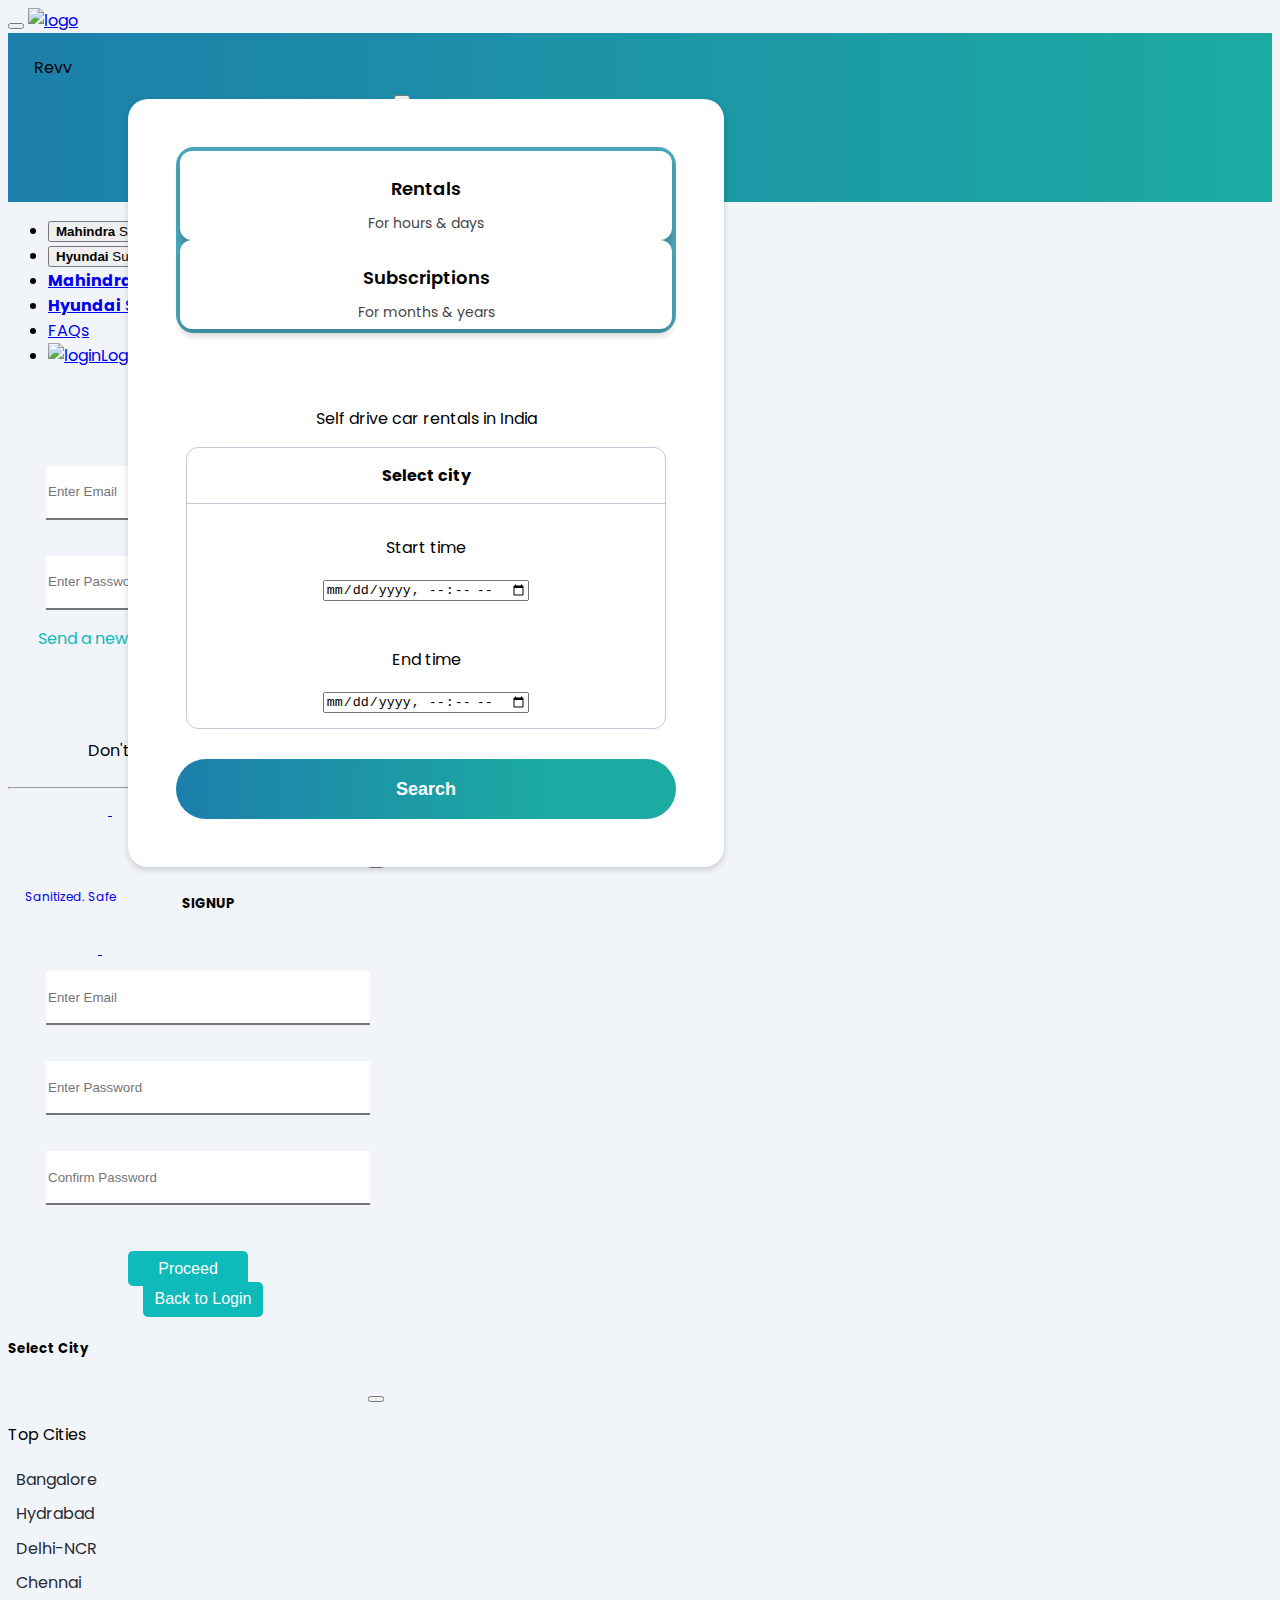
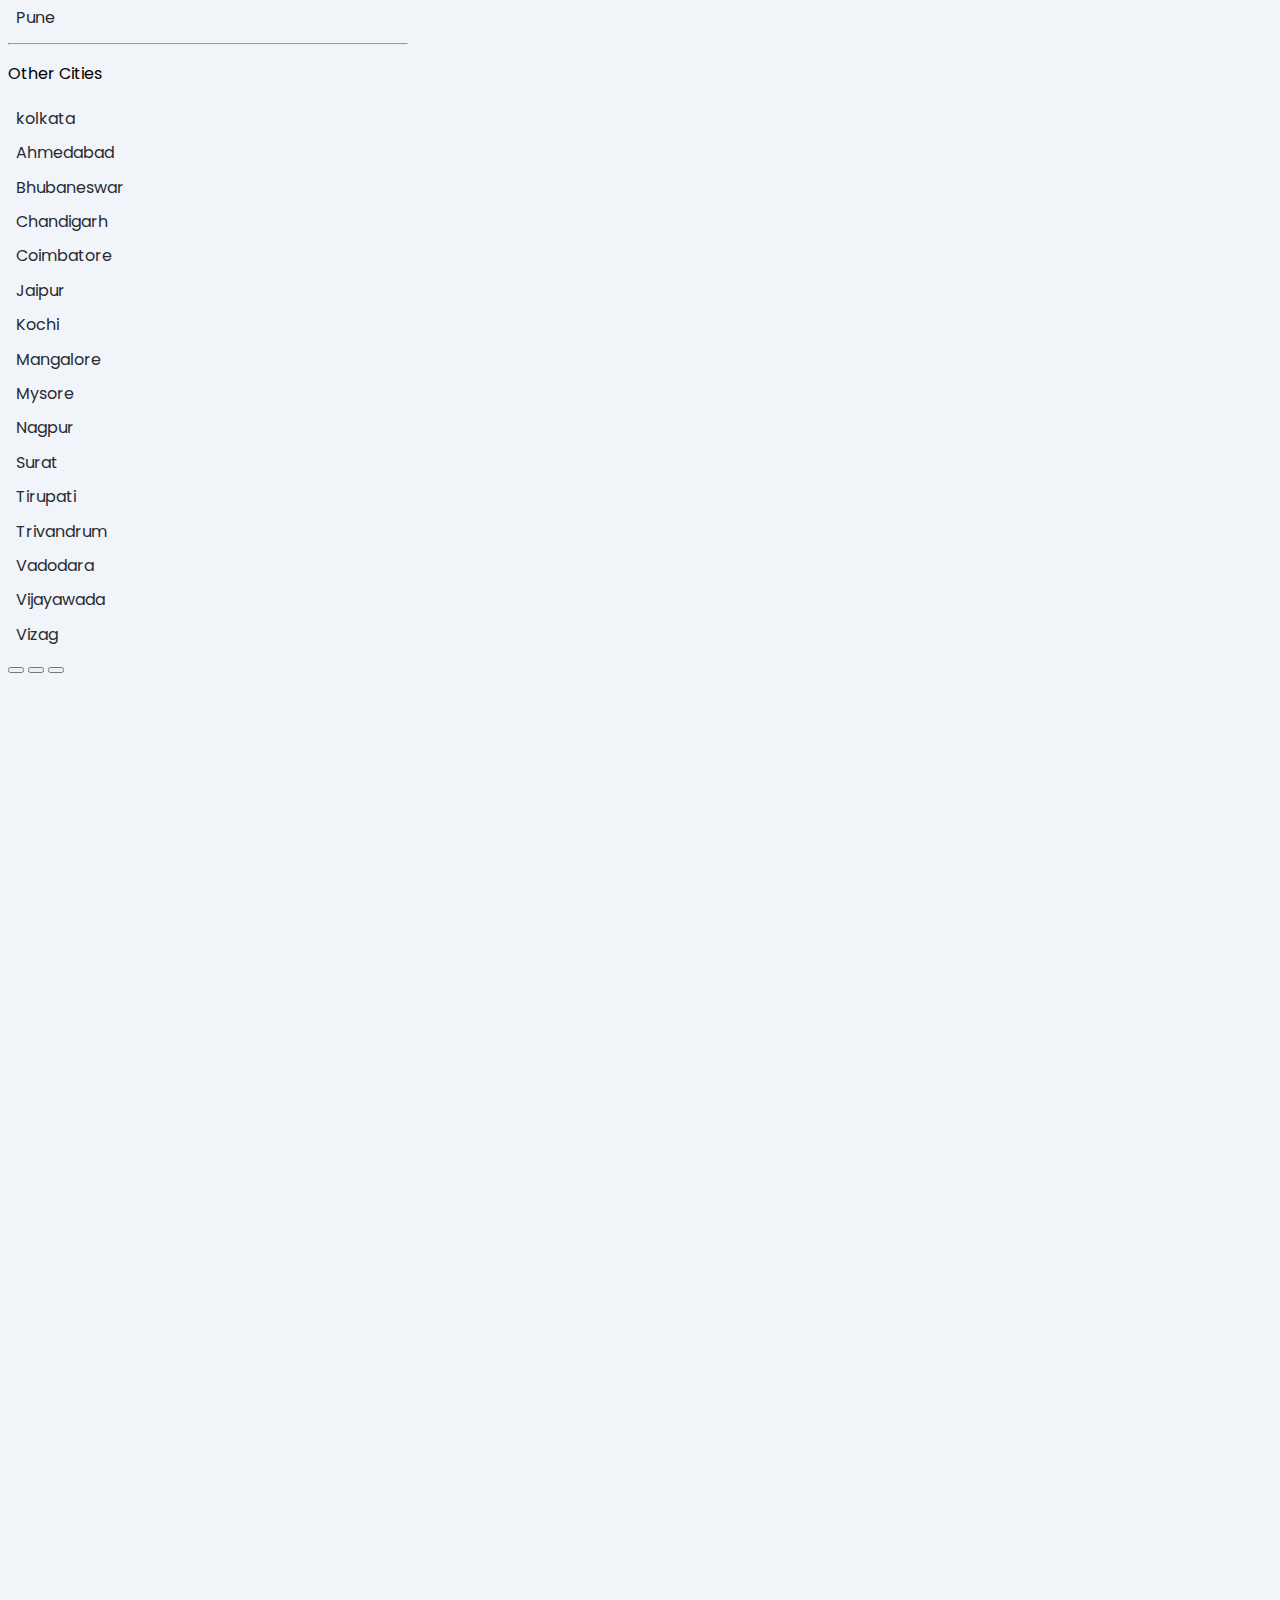
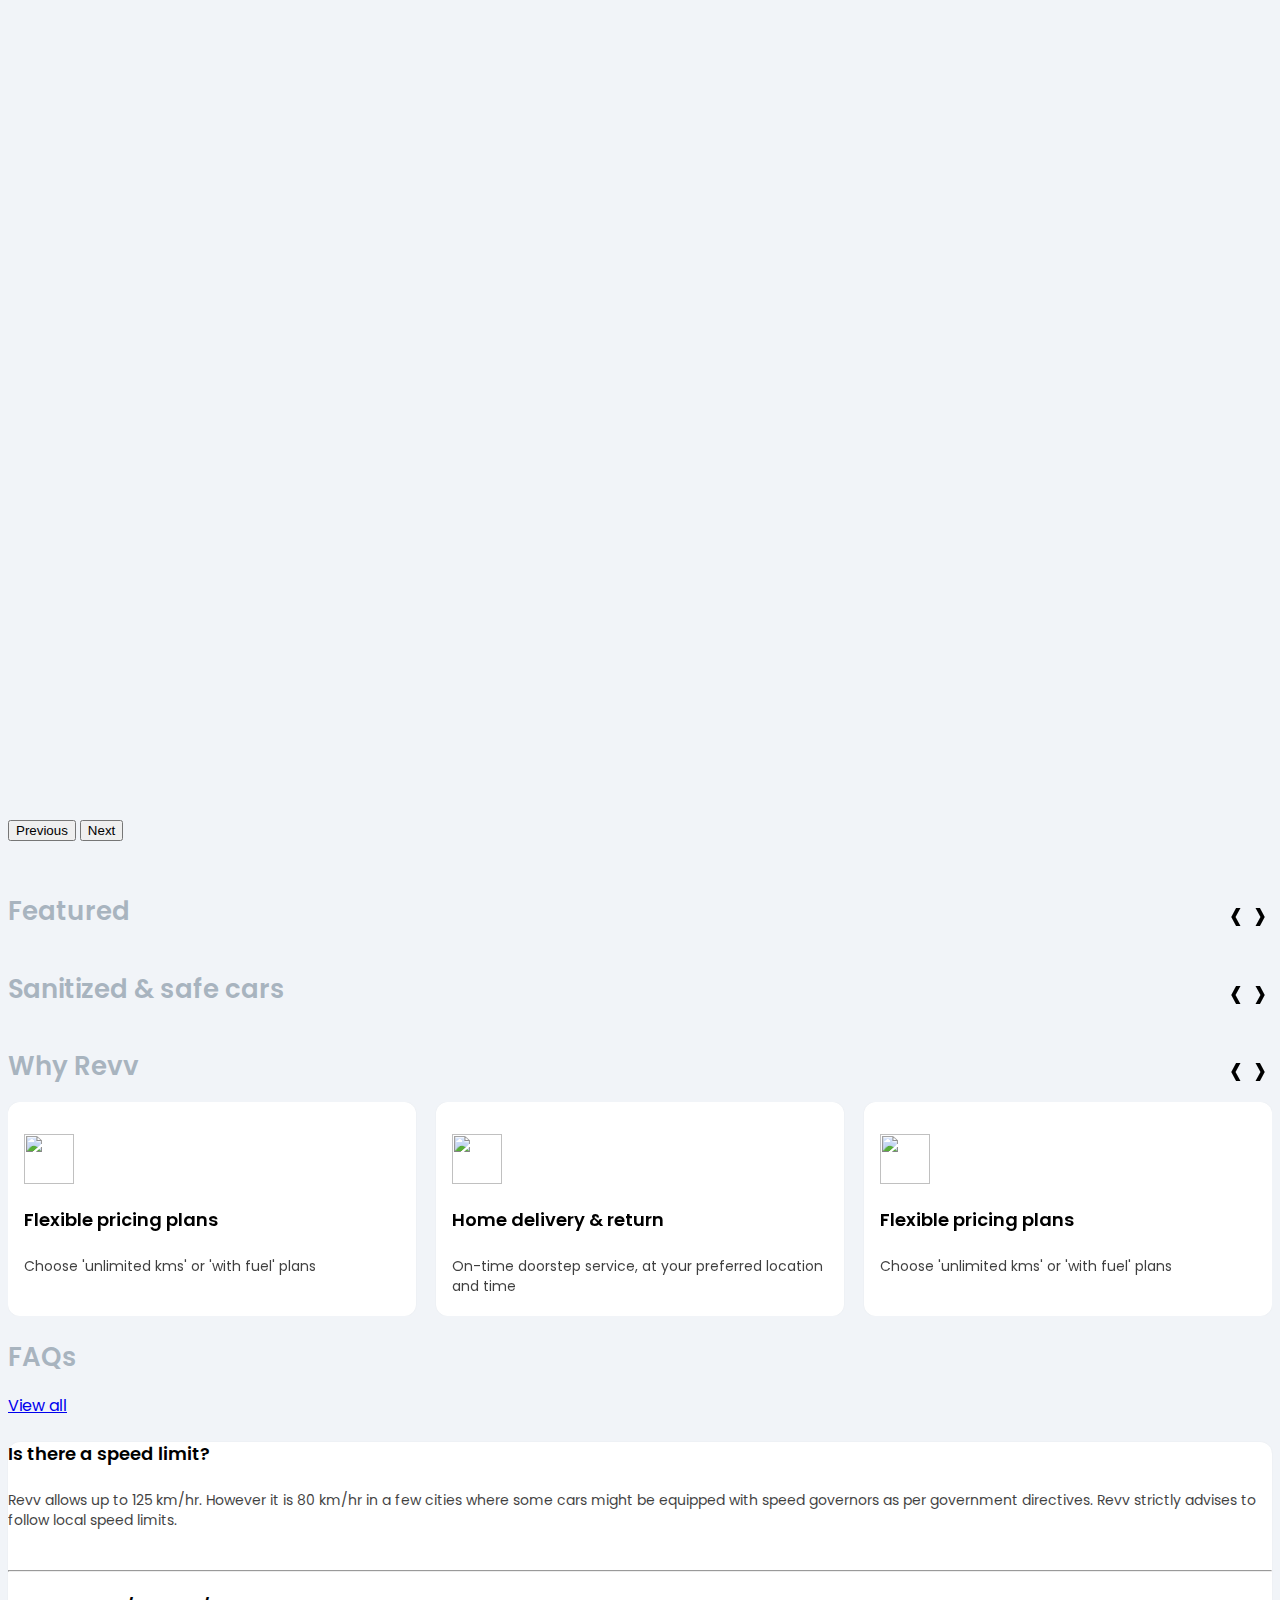
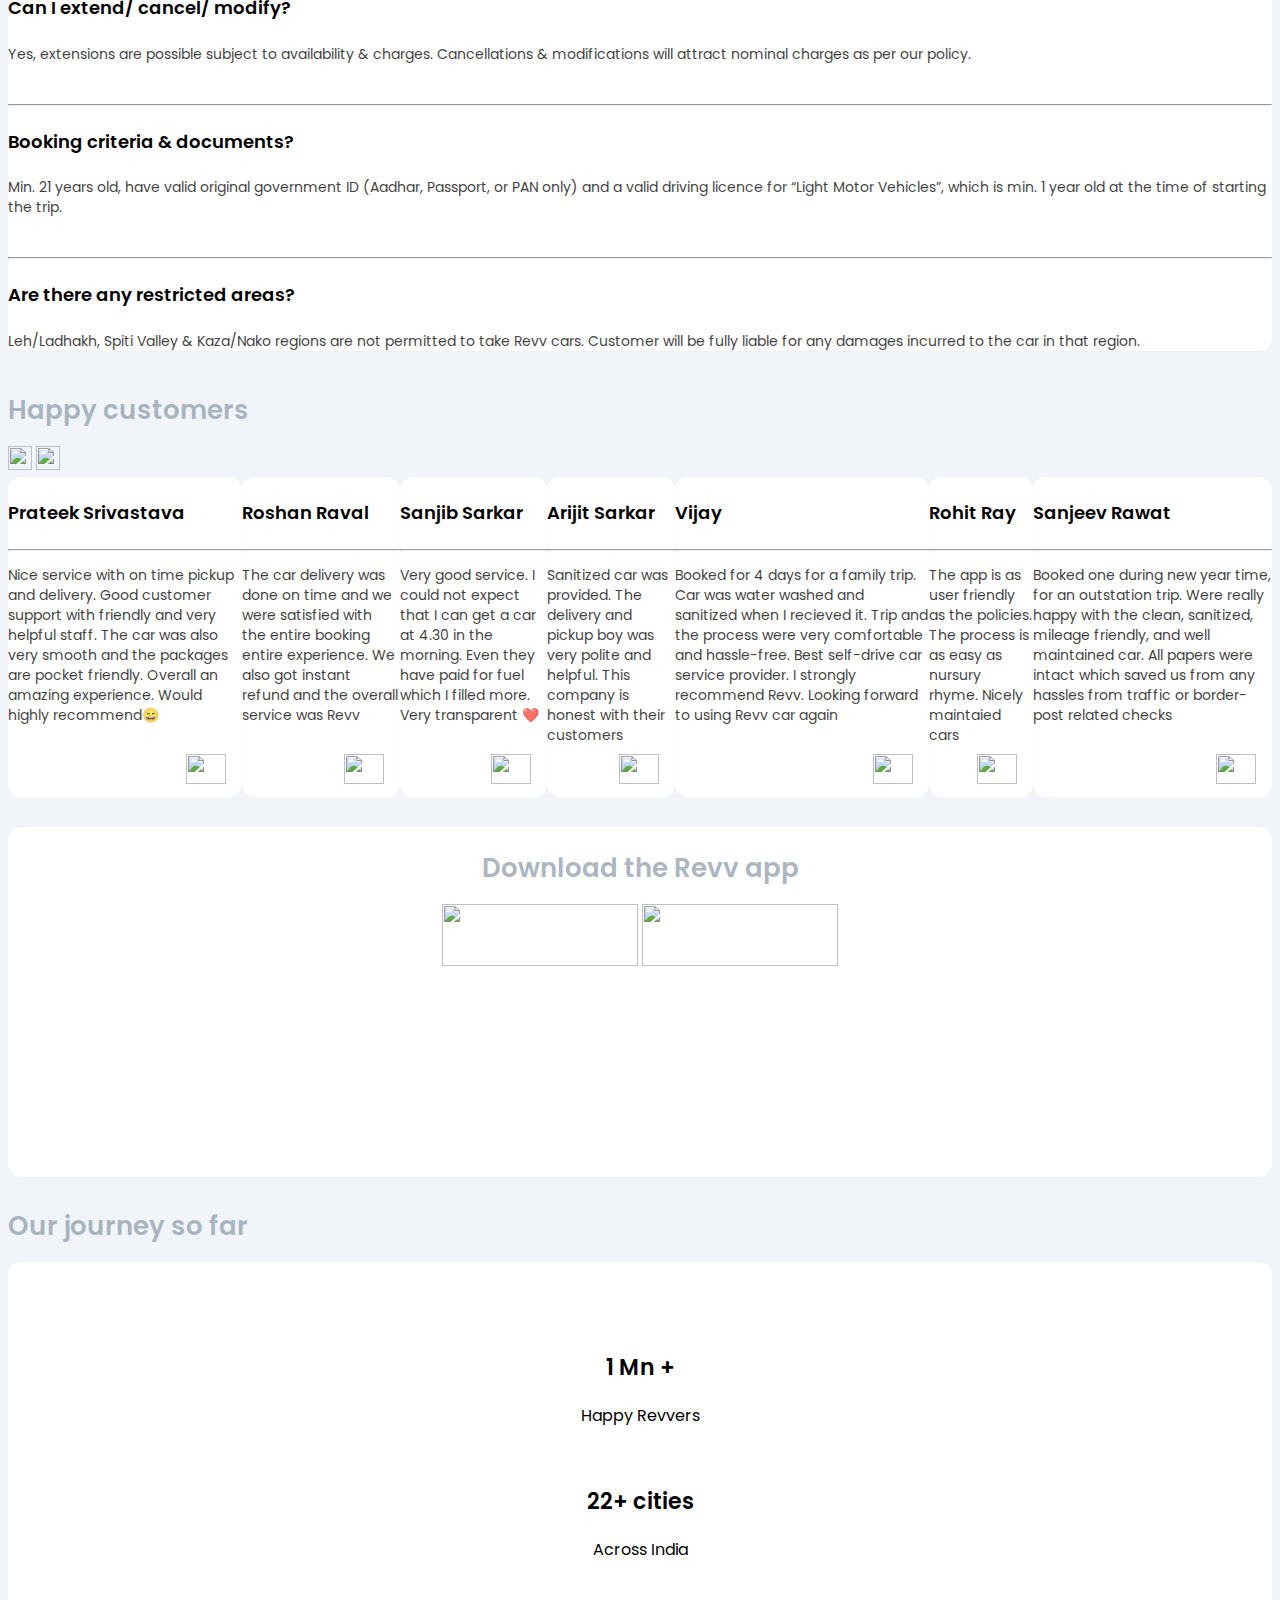
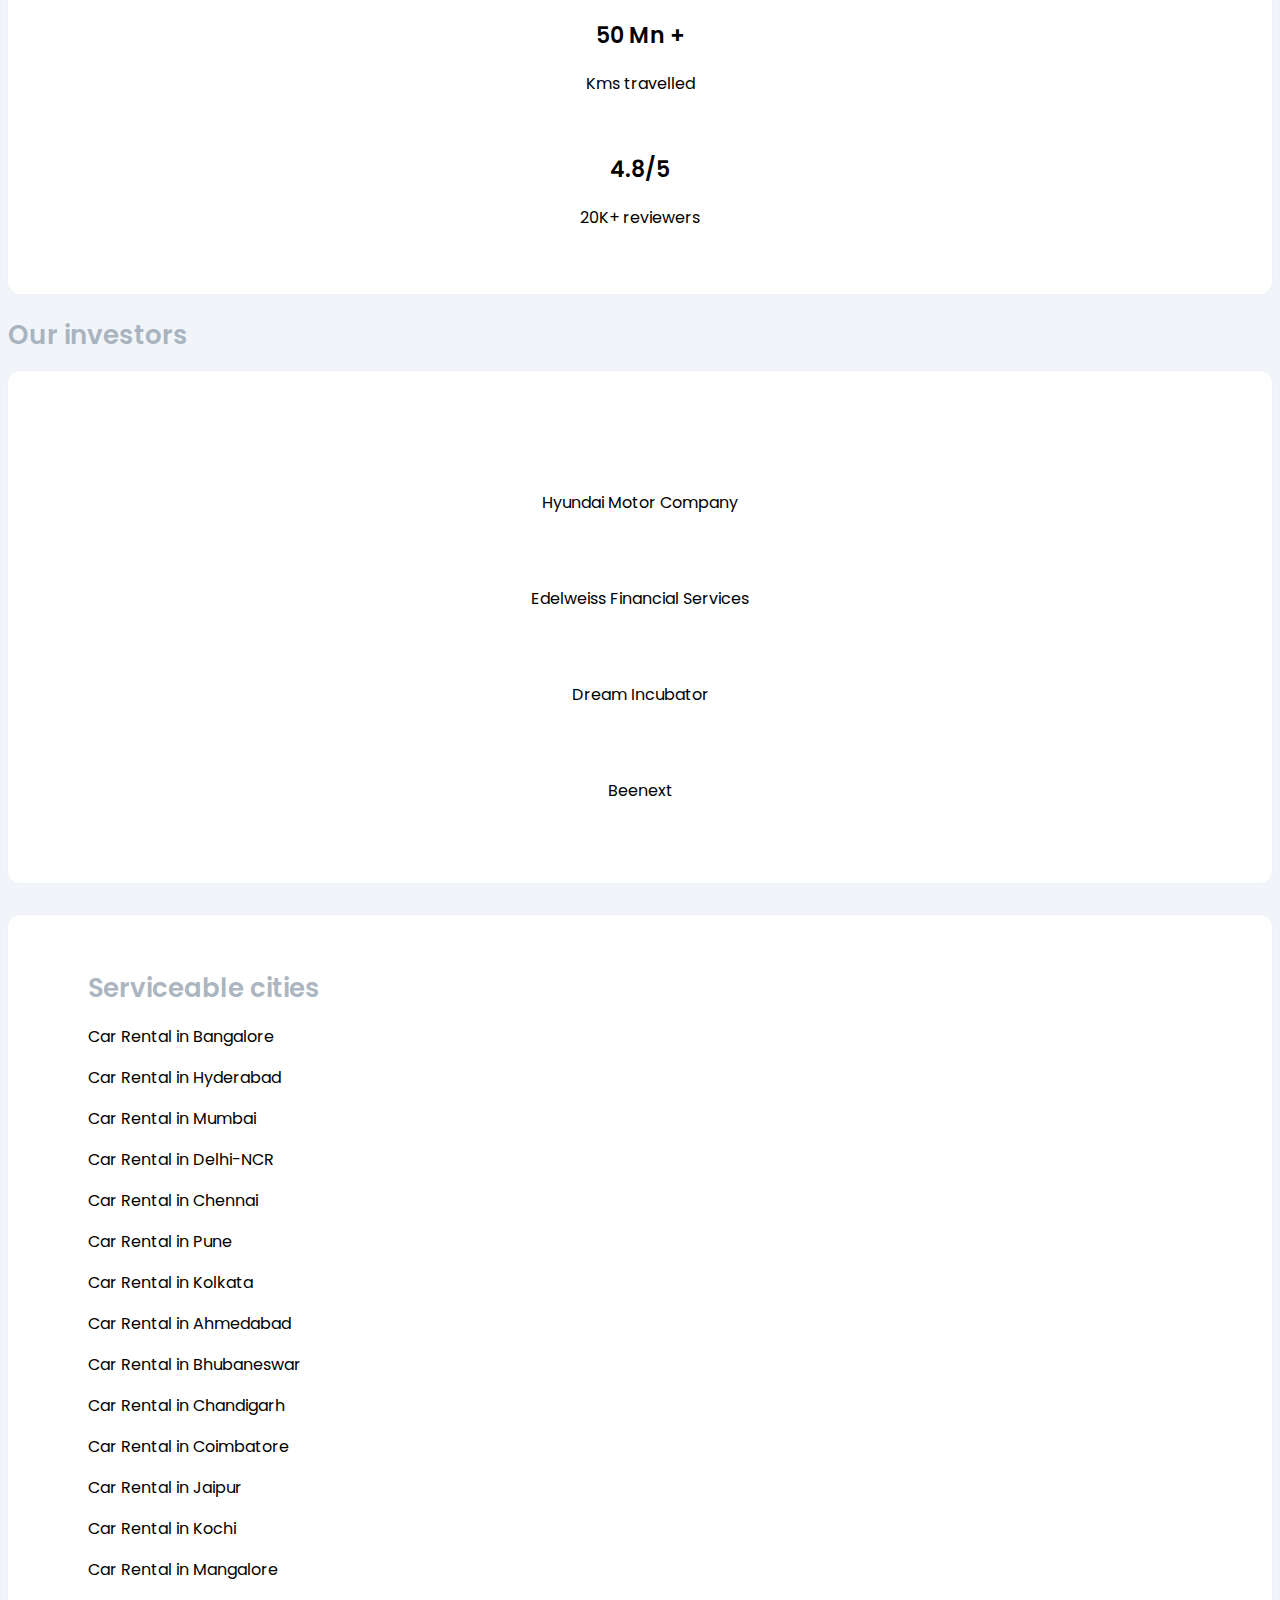
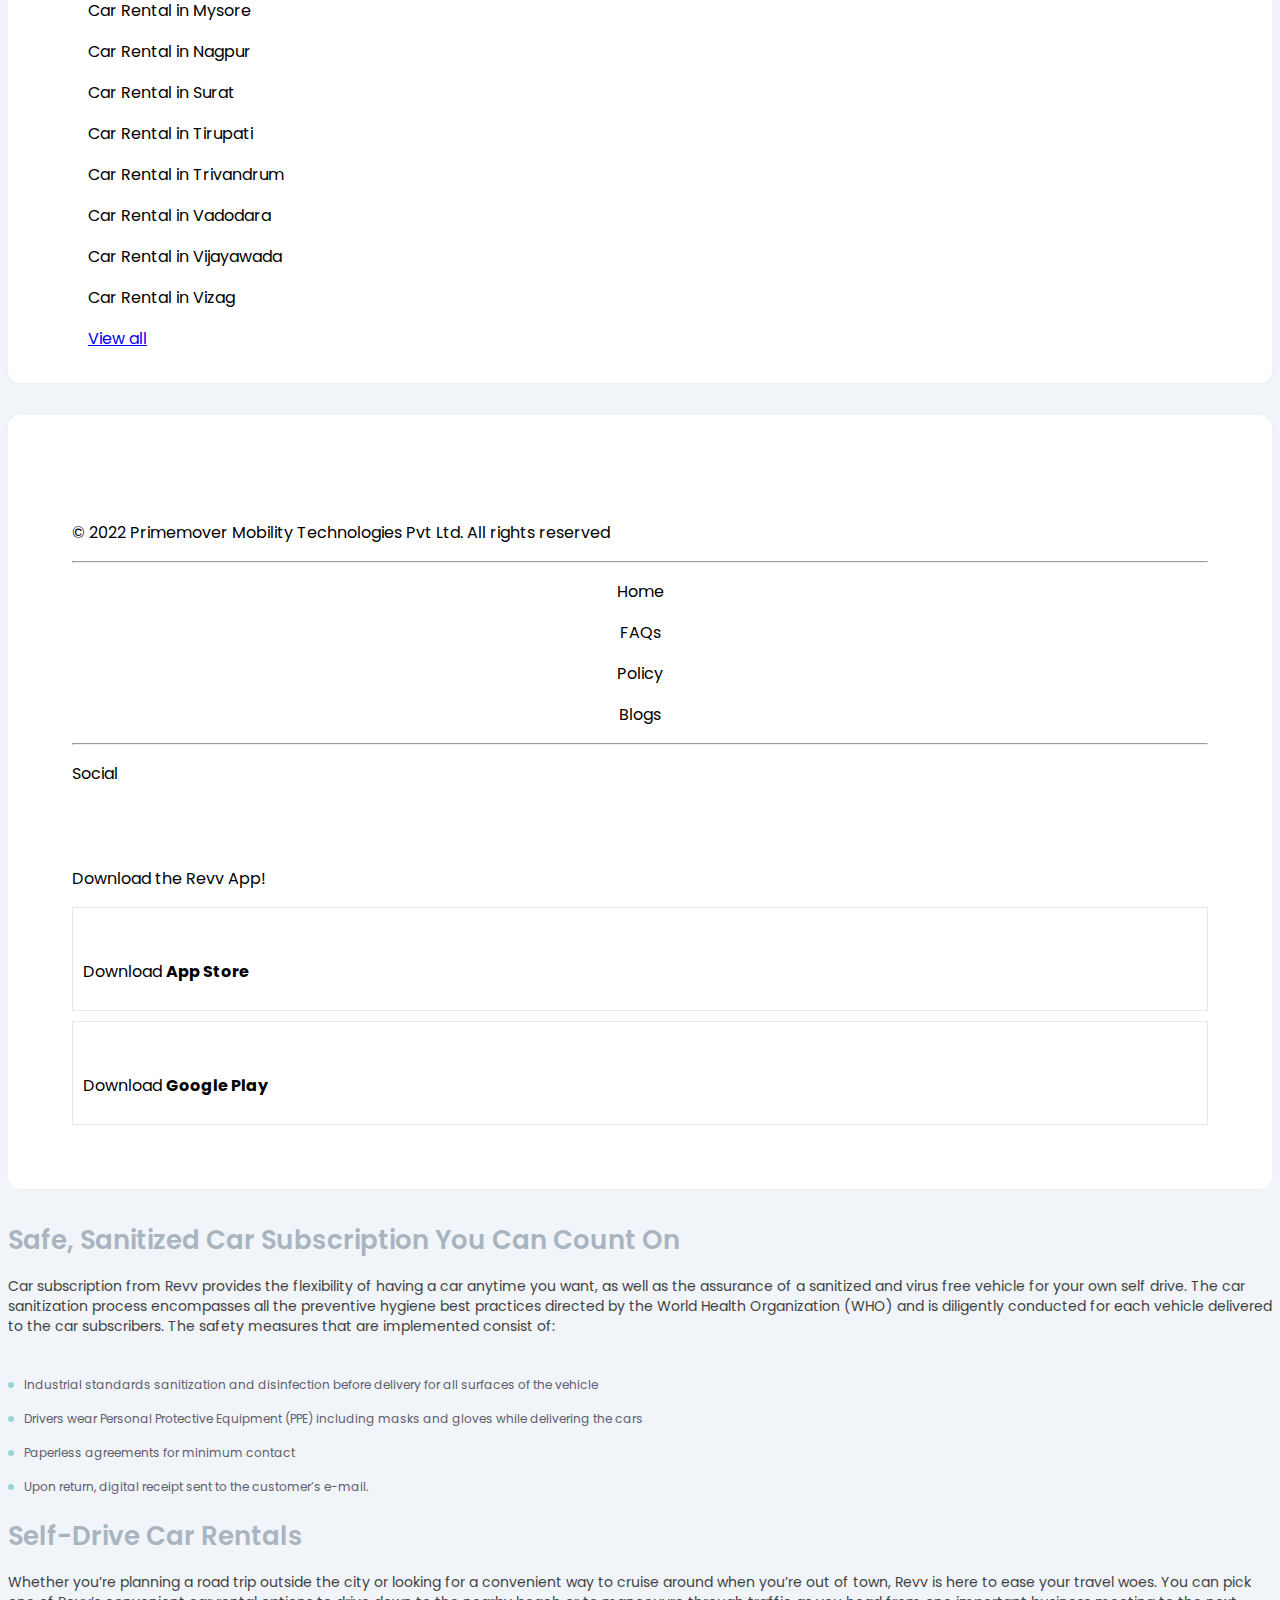
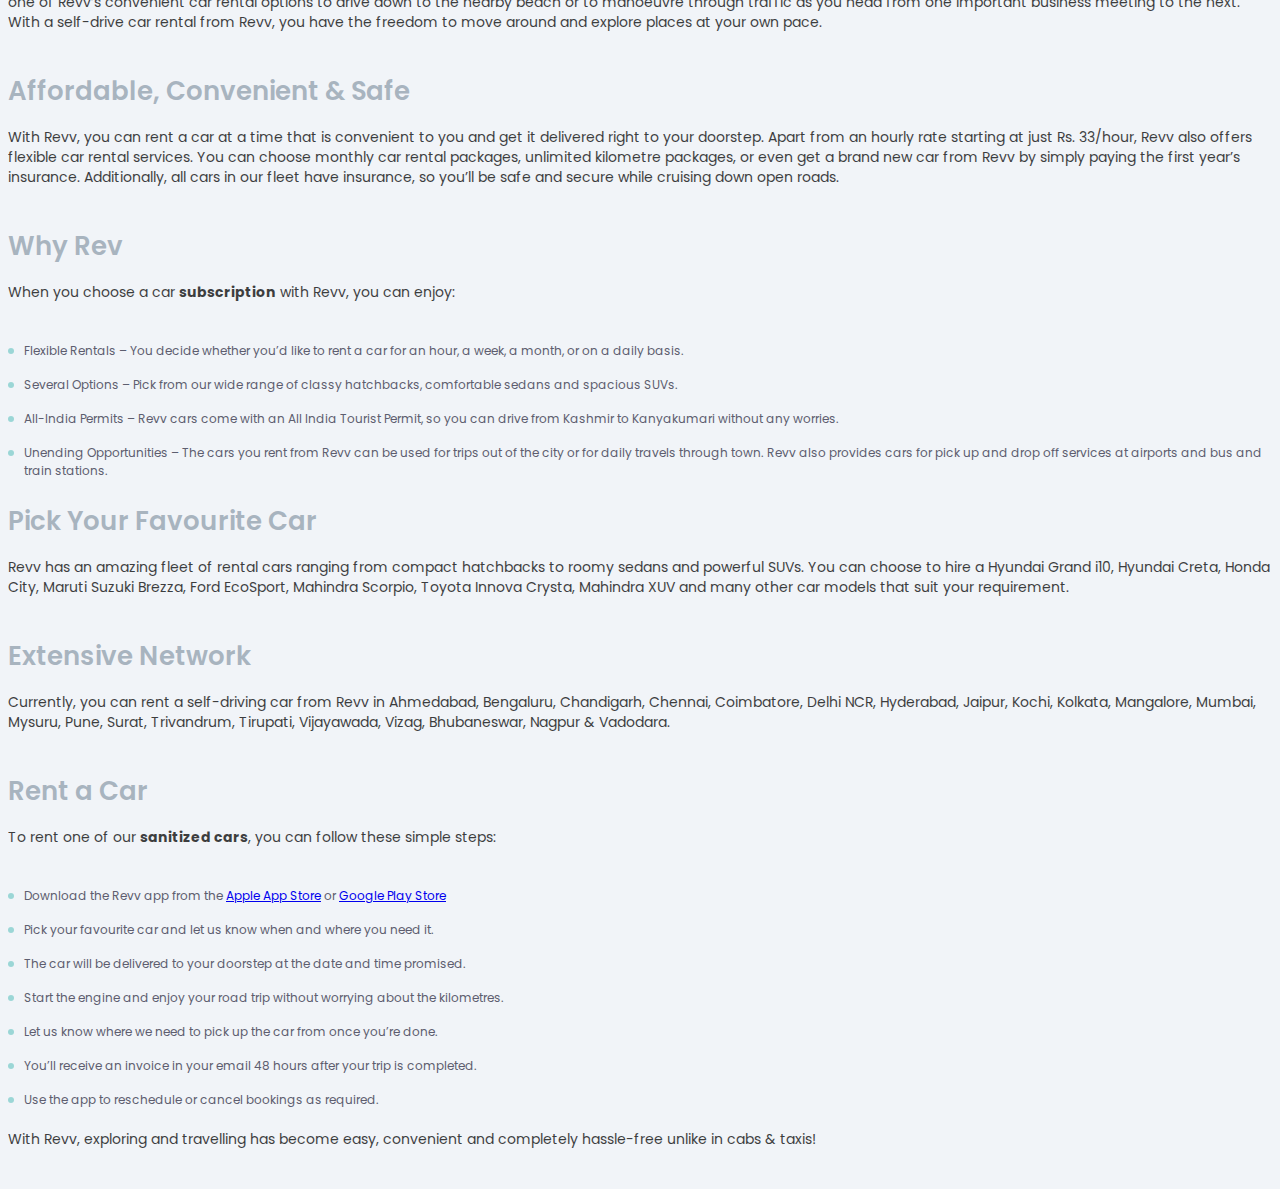
==== commit 7cb8e81a: "added product page summary page" ====
--- a/index.html
+++ b/index.html
@@ -68,27 +68,31 @@
           <div class="offcanvas-body">
             <ul class="navbar-nav justify-content-end flex-grow-1 pe-3">
               <li class="nav-item d-none d-lg-block">
-                <a href=""
+                <a href="mahindra.html"
                   ><button class="btn btn-outline-success me-2" type="button">
                     <b>Mahindra</b> Subscription
                   </button></a
                 >
               </li>
               <li class="nav-item d-none d-lg-block">
-                <a href="#"
+                <a href="hyundai.html"
                   ><button class="btn btn-outline-success me-2" type="button">
                     <b>Hyundai</b> Subscription
                   </button></a
                 >
               </li>
               <li class="nav-item d-block d-lg-none">
-                <a class="nav-link" href="#"><b>Mahindra</b> Subscription</a>
+                <a class="nav-link" href="mahindra.html"
+                  ><b>Mahindra</b> Subscription</a
+                >
               </li>
               <li class="nav-item d-block d-lg-none">
-                <a class="nav-link" href="#"><b>Hyundai</b> Subscription</a>
+                <a class="nav-link" href="hyundai.html"
+                  ><b>Hyundai</b> Subscription</a
+                >
               </li>
               <li class="nav-item">
-                <a class="nav-link" href="#">FAQs</a>
+                <a class="nav-link" href="faq.html">FAQs</a>
               </li>
               <li class="nav-item">
                 <a
@@ -292,13 +296,14 @@
               <i class="fas fa-map-marker-alt"></i>
               <b id="display">Select city</b>
             </div>
-            <div class="col-12">
-              Start time
-              <input type="datetime-local" id="start-time" />
-            </div>
-            <div class="col-12">
-              End time
-              <input type="datetime-local" id="end-time" />
+            <div class="col-12 row align-items-center">
+              <p class="col-md-4 m-0">Start time</p>
+
+              <input class="col-md-8" type="datetime-local" id="start-time" />
+            </div>
+            <div class="col-12 row align-items-center">
+              <p class="col-md-4 m-0">End time</p>
+              <input class="col-md-8" type="datetime-local" id="end-time" />
             </div>
           </div>
           <button id="search">Search</button>
@@ -634,7 +639,7 @@
       <div class="d-flex justify-content-between">
         <h2 class="d-inline heading">FAQs</h2>
         <div class="angle">
-          <a href="">View all</a>
+          <a href="faq.html">View all</a>
         </div>
       </div>
       <div id="faqs" class="py-3">
@@ -844,10 +849,10 @@
         </div>
         <hr class="d-block d-md-none" />
         <div class="col-md-4">
-          <p>Home</p>
-          <p>FAQs</p>
-          <p>Policy</p>
-          <p>Blogs</p>
+          <a class="link" href="index.html"><p>Home</p></a>
+          <a class="link" href="faq.html"><p>FAQs</p></a>
+          <a class="link" href="https://www.revv.co.in/policy"><p>Policy</p></a>
+          <a class="link" href="https://www.revv.co.in/blogs"><p>Blogs</p></a>
         </div>
         <hr class="d-block d-md-none" />
         <div class="col-md-4">
--- a/styles/index.css
+++ b/styles/index.css
@@ -187,7 +187,7 @@
   background-color: #fff;
   border-radius: 12px;
   padding: 10px;
-  margin: 4px 5px 0;
+  /* margin: 4px 5px 0; */
   cursor: pointer;
 }
 #form > div > div > div > h2 {
@@ -216,7 +216,7 @@
   border-bottom: 1px solid #c6c7d6;
 }
 #form > div:nth-child(3) > div:nth-child(2) {
-  border-right: 1px solid #c6c7d6;
+  /* border-right: 1px solid #c6c7d6; */
 }
 #form img {
   height: 28px;
@@ -337,7 +337,11 @@
   line-height: 1.33;
   font-weight: 600;
 }
-
+.link {
+  color: black;
+  text-decoration: none;
+}
+.link:hover,
 .link a:hover {
   color: teal;
   cursor: pointer;
@@ -401,3 +405,9 @@
     margin: 1em;
   }
 }
+@media screen and (max-width: 767px) {
+  #start-time,
+  #end-time {
+    margin-left: 1em;
+  }
+}
